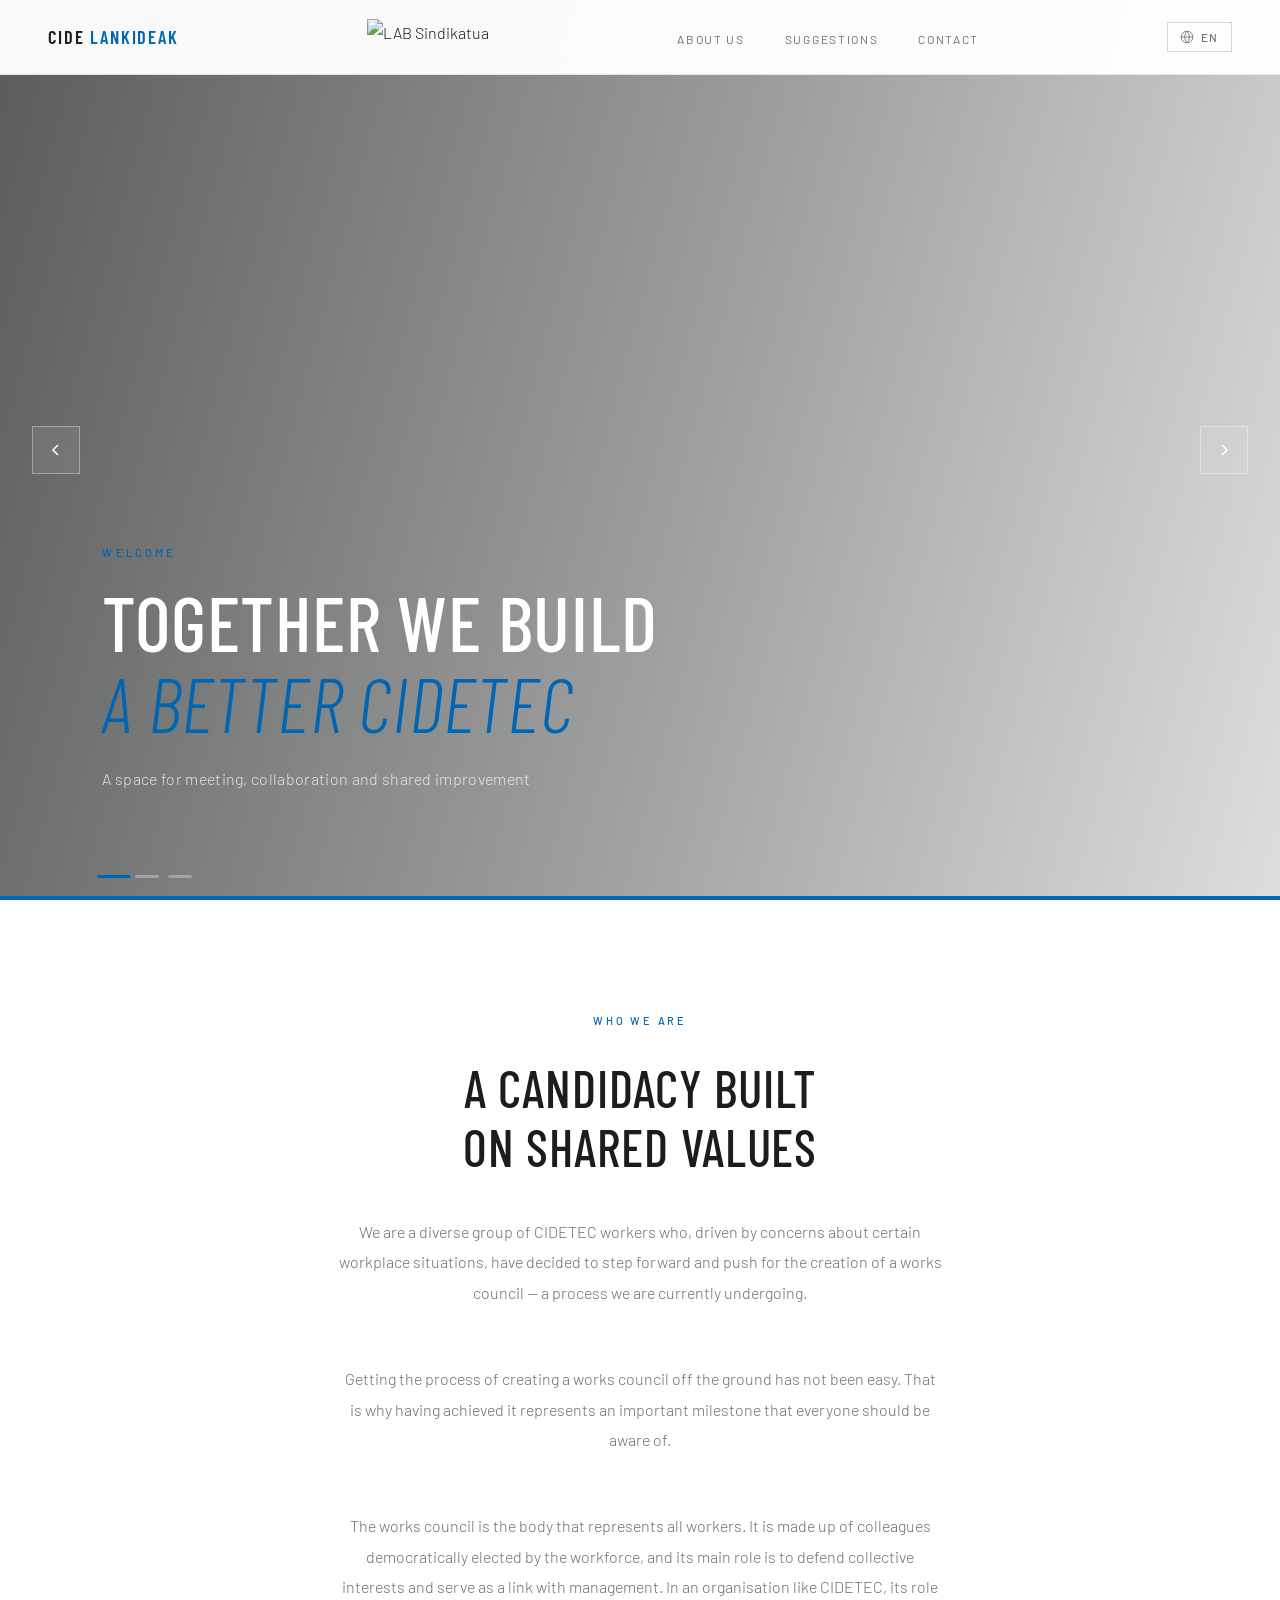
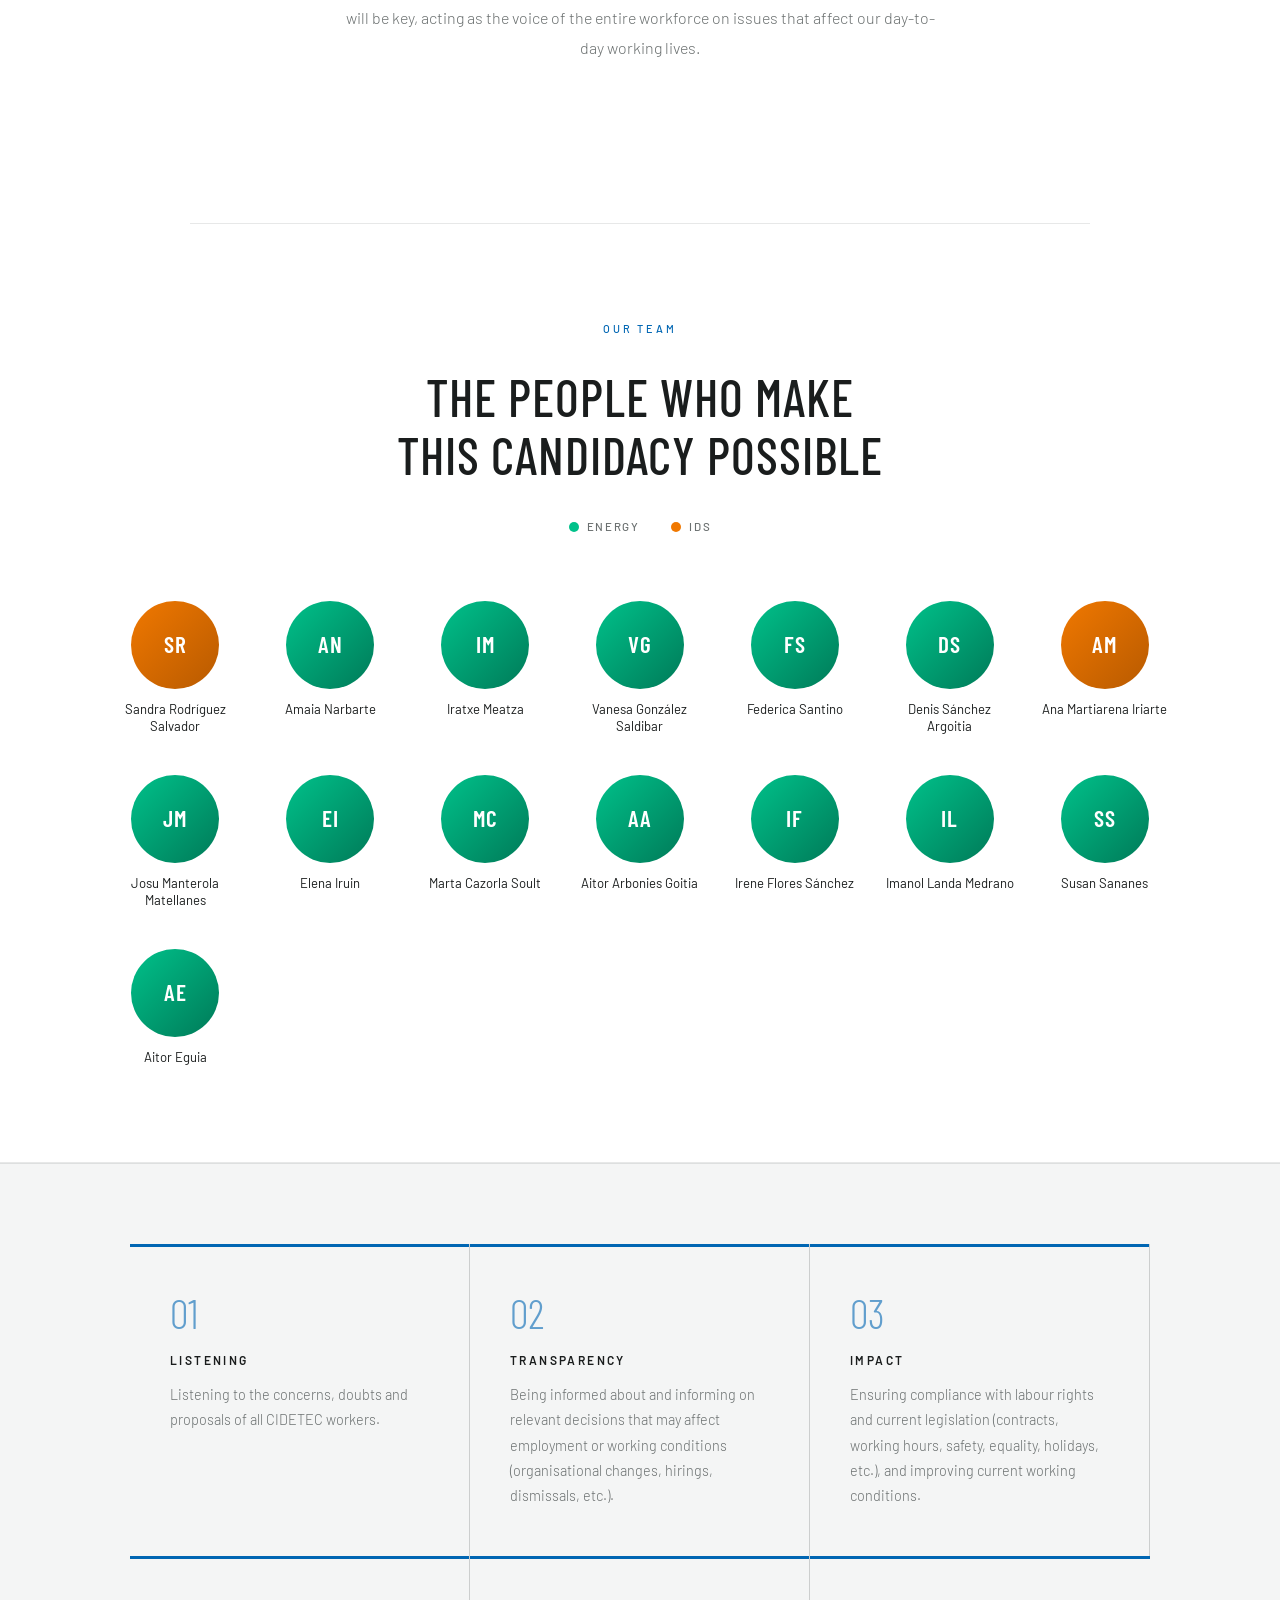
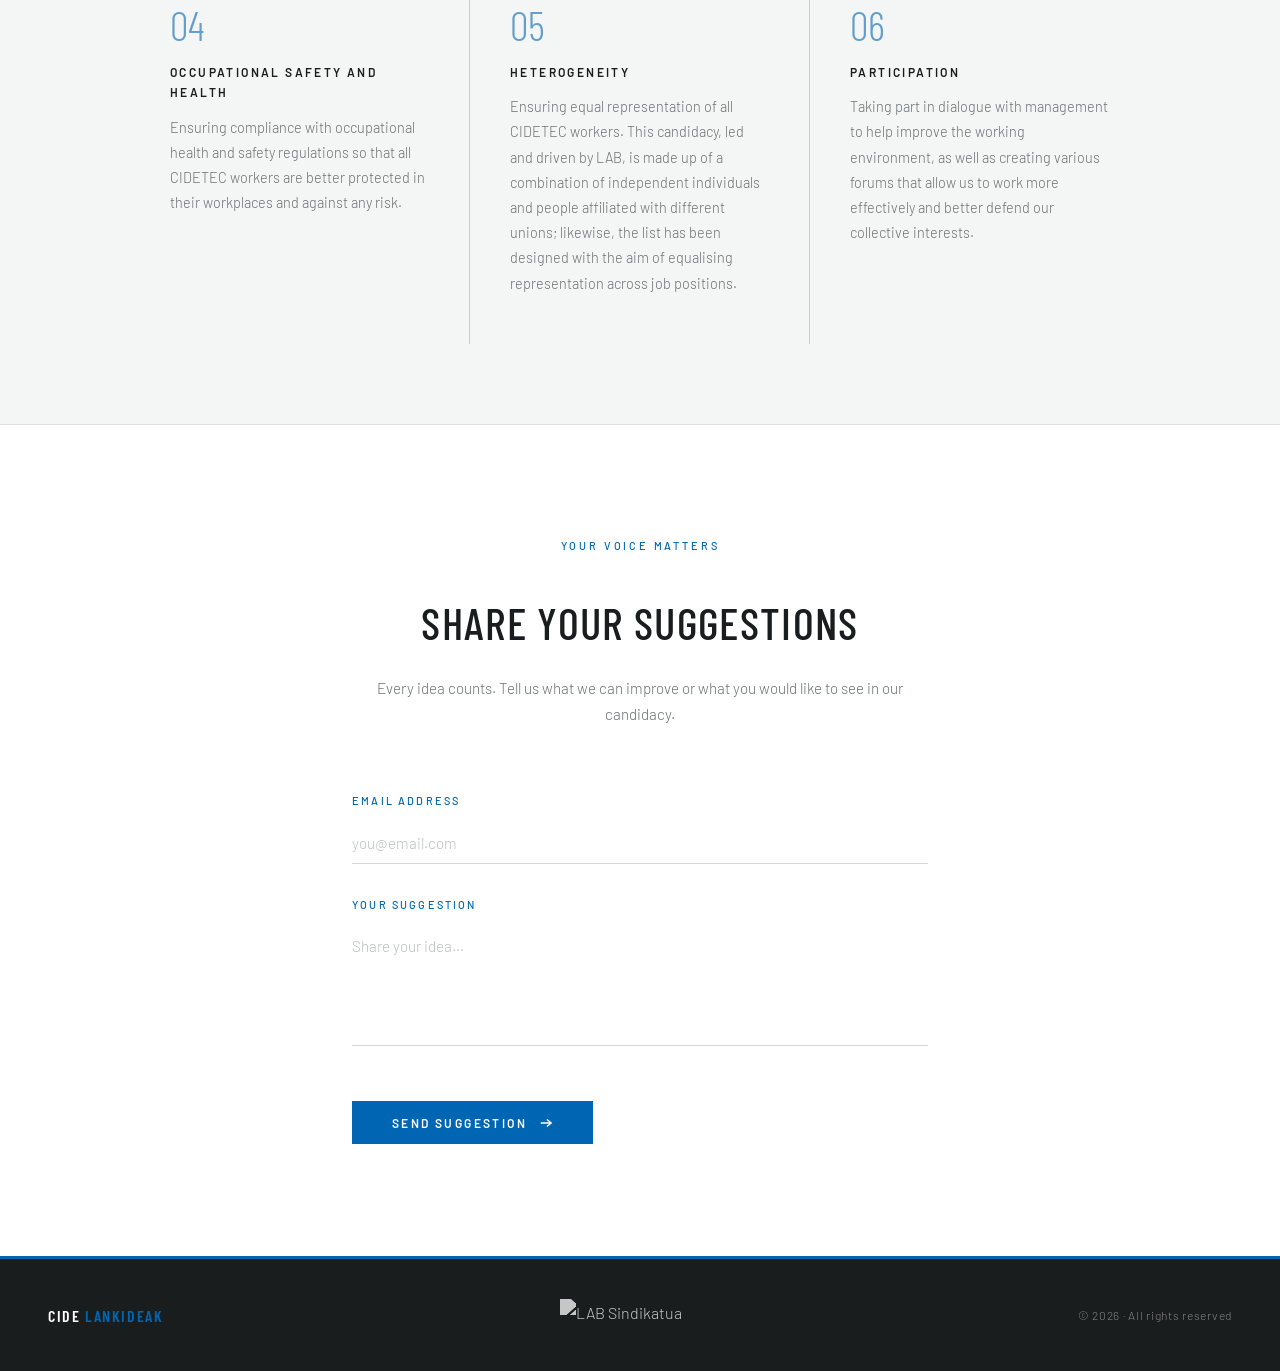
==== en.html @ f32deef4 "Added initial version of the website" ====
<!DOCTYPE html>
<html lang="en">
<head>
  <meta charset="UTF-8" />
  <meta name="viewport" content="width=device-width, initial-scale=1.0"/>
  <title>CideLankideak</title>
  <link rel="preconnect" href="https://fonts.googleapis.com">
  <link rel="preconnect" href="https://fonts.gstatic.com" crossorigin>
  <link href="https://fonts.googleapis.com/css2?family=Barlow:ital,wght@0,300;0,400;0,500;0,600;1,300&family=Barlow+Condensed:wght@300;400;500;600&display=swap" rel="stylesheet">
  <link rel="stylesheet" href="styles.css">
</head>
<body>

  <!-- NAV -->
  <nav>
    <a class="nav-logo" href="index.html">Cide <span>Lankideak</span></a>
    <img src="https://www.lab.eus/wp-content/uploads/2023/10/LogoaKabezera-02-02.jpg"
         alt="LAB Sindikatua"
         style="height:36px;width:auto;display:block;">

    <ul class="nav-center">
      <li><a href="#about">About us</a></li>
      <li><a href="#suggestions">Suggestions</a></li>
      <li><a href="#contact">Contact</a></li>
    </ul>

    <div class="lang-switcher">
      <button class="lang-btn" aria-label="Select language">
        <svg viewBox="0 0 24 24" stroke-width="1.4">
          <circle cx="12" cy="12" r="10"/>
          <path d="M2 12h20M12 2a15.3 15.3 0 0 1 4 10 15.3 15.3 0 0 1-4 10 15.3 15.3 0 0 1-4-10A15.3 15.3 0 0 1 12 2z"/>
        </svg>
        EN
      </button>
      <div class="lang-dropdown">
        <a href="index.html"><span class="flag">🇪🇸</span> ES</a>
        <a href="eu.html"><span class="flag"><svg width="16" height="11" viewBox="0 0 16 11" style="vertical-align:middle;border-radius:1px"><rect width="16" height="11" fill="#D0021B"/><line x1="0" y1="0" x2="16" y2="11" stroke="#009A44" stroke-width="3"/><line x1="16" y1="0" x2="0" y2="11" stroke="#009A44" stroke-width="3"/><rect x="0" y="4" width="16" height="3" fill="white"/><rect x="6.5" y="0" width="3" height="11" fill="white"/></svg></span> EU</a>
        <a href="en.html" class="active"><span class="flag">🇬🇧</span> EN</a>
      </div>
    </div>
  </nav>

  <!-- BANNER -->
  <section class="banner" id="home">
    <div class="slide active" style="background-image: url('https://cdn.elperiodicodelaenergia.com/2025/08/68b175785132eb3611412f93.jpg')"></div>
    <div class="slide" style="background-image: url('https://parke.eus/wp-content/uploads/2024/06/cidetec_imagen.jpg')"></div>
    <div class="slide" style="background-image: url('https://www.industriaquimica.es/media/uploads/noticias/cidetec1.jpg')"></div>

    <div class="banner-content">
      <p class="banner-eyebrow">Welcome</p>
      <h1 class="banner-title">Together we build<br><em>a better Cidetec</em></h1>
      <p class="banner-subtitle">A space for meeting, collaboration and shared improvement</p>
    </div>

    <button class="arrow arrow-left" aria-label="Previous" onclick="changeSlide(-1)">
      <svg viewBox="0 0 16 16" stroke-width="1.5"><path d="M10 3L5 8l5 5"/></svg>
    </button>
    <button class="arrow arrow-right" aria-label="Next" onclick="changeSlide(1)">
      <svg viewBox="0 0 16 16" stroke-width="1.5"><path d="M6 3l5 5-5 5"/></svg>
    </button>
    <div class="slider-dots" id="dots"></div>
  </section>

  <!-- DESCRIPTION -->
  <section class="section-description" id="about">
    <span class="section-tag">Who we are</span>
    <h2 class="description-title reveal">A candidacy built<br>on shared values</h2>
    <p class="description-text reveal" contenteditable="true" spellcheck="true" title="Click to edit this text">
      We are a diverse group of CIDETEC workers who, driven by concerns about certain workplace situations, have decided to step forward and push for the creation of a works council — a process we are currently undergoing.
    </p>
    <p class="description-text reveal" contenteditable="true" spellcheck="true" title="Click to edit this text">
      Getting the process of creating a works council off the ground has not been easy. That is why having achieved it represents an important milestone that everyone should be aware of.
    </p>
    <p class="description-text reveal" contenteditable="true" spellcheck="true" title="Click to edit this text">
      The works council is the body that represents all workers. It is made up of colleagues democratically elected by the workforce, and its main role is to defend collective interests and serve as a link with management. In an organisation like CIDETEC, its role will be key, acting as the voice of the entire workforce on issues that affect our day-to-day working lives.
    </p>
  </section>

  <!-- PARTICIPANTS -->
  <section class="section-participants reveal">
    <div class="inner">
      <div class="participants-header">
        <span class="section-tag">Our team</span>
        <h2 class="description-title">The people who make<br>this candidacy possible</h2>
        <div class="dept-legend">
          <span class="dept-badge"><span class="dept-badge-dot energia"></span>Energy</span>
          <span class="dept-badge"><span class="dept-badge-dot ids"></span>IdS</span>
        </div>
      </div>
      <div class="participants-grid">

        <div class="participant-card">
          <div class="avatar ids">
            <span class="avatar-initials">SR</span>
          </div>
          <span class="participant-name">Sandra Rodríguez Salvador</span>
          <div class="participant-tooltip">
            <p class="tooltip-name">Sandra Rodríguez Salvador</p>
            <p class="tooltip-row"><span class="tooltip-dot ids"></span><span>IdS, USFS</span></p>
            <p class="tooltip-row"><span class="tooltip-dot ids"></span><span class="tooltip-accent">Lab Technician</span></p>
            <p class="tooltip-row"><span class="tooltip-dot ids"></span><span>Seniority: 15 years</span></p>
          </div>
        </div>

        <div class="participant-card">
          <div class="avatar energia">
            <span class="avatar-initials">AN</span>
          </div>
          <span class="participant-name">Amaia Narbarte</span>
          <div class="participant-tooltip">
            <p class="tooltip-name">Amaia Narbarte</p>
            <p class="tooltip-row"><span class="tooltip-dot energia"></span><span>Energy, UME</span></p>
            <p class="tooltip-row"><span class="tooltip-dot energia"></span><span class="tooltip-accent">Junior Researcher</span></p>
            <p class="tooltip-row"><span class="tooltip-dot energia"></span><span>Seniority: 4.5 years</span></p>
          </div>
        </div>

        <div class="participant-card">
          <div class="avatar energia">
            <span class="avatar-initials">IM</span>
          </div>
          <span class="participant-name">Iratxe Meatza</span>
          <div class="participant-tooltip">
            <p class="tooltip-name">Iratxe Meatza</p>
            <p class="tooltip-row"><span class="tooltip-dot energia"></span><span>Energy, UME</span></p>
            <p class="tooltip-row"><span class="tooltip-dot energia"></span><span class="tooltip-accent">Team Leader</span></p>
            <p class="tooltip-row"><span class="tooltip-dot energia"></span><span>Seniority: 22 years</span></p>
          </div>
        </div>

        <div class="participant-card">
          <div class="avatar energia">
            <span class="avatar-initials">VG</span>
          </div>
          <span class="participant-name">Vanesa González Saldibar</span>
          <div class="participant-tooltip">
            <p class="tooltip-name">Vanesa González Saldibar</p>
            <p class="tooltip-row"><span class="tooltip-dot energia"></span><span>Energy, UME</span></p>
            <p class="tooltip-row"><span class="tooltip-dot energia"></span><span class="tooltip-accent">Lab Technician</span></p>
            <p class="tooltip-row"><span class="tooltip-dot energia"></span><span>Seniority: 1 year</span></p>
          </div>
        </div>

        <div class="participant-card">
          <div class="avatar energia">
            <span class="avatar-initials">FS</span>
          </div>
          <span class="participant-name">Federica Santino</span>
          <div class="participant-tooltip">
            <p class="tooltip-name">Federica Santino</p>
            <p class="tooltip-row"><span class="tooltip-dot energia"></span><span>Energy, UME</span></p>
            <p class="tooltip-row"><span class="tooltip-dot energia"></span><span class="tooltip-accent">Junior Researcher</span></p>
            <p class="tooltip-row"><span class="tooltip-dot energia"></span><span>Seniority: 1 year</span></p>
          </div>
        </div>

        <div class="participant-card">
          <div class="avatar energia">
            <span class="avatar-initials">DS</span>
          </div>
          <span class="participant-name">Denis Sánchez Argoitia</span>
          <div class="participant-tooltip">
            <p class="tooltip-name">Denis Sánchez Argoitia</p>
            <p class="tooltip-row"><span class="tooltip-dot energia"></span><span>Energy, USA</span></p>
            <p class="tooltip-row"><span class="tooltip-dot energia"></span><span class="tooltip-accent">Team Leader</span></p>
            <p class="tooltip-row"><span class="tooltip-dot energia"></span><span>Seniority: 5+3 years</span></p>
          </div>
        </div>
		
		<div class="participant-card">
          <div class="avatar ids">
            <span class="avatar-initials">AM</span>
          </div>
          <span class="participant-name">Ana Martiarena Iriarte</span>
          <div class="participant-tooltip">
            <p class="tooltip-name">Ana Martiarena Iriarte</p>
            <p class="tooltip-row"><span class="tooltip-dot ids"></span><span>IdS, UCTS</span></p>
            <p class="tooltip-row"><span class="tooltip-dot ids"></span><span class="tooltip-accent">Lab Technician</span></p>
            <p class="tooltip-row"><span class="tooltip-dot ids"></span><span>Seniority: 4,5 years</span></p>
          </div>
        </div>

        <div class="participant-card">
          <div class="avatar energia">
            <span class="avatar-initials">JM</span>
          </div>
          <span class="participant-name">Josu Manterola Matellanes</span>
          <div class="participant-tooltip">
            <p class="tooltip-name">Josu Manterola Matellanes</p>
            <p class="tooltip-row"><span class="tooltip-dot energia"></span><span>Energía, USA</span></p>
            <p class="tooltip-row"><span class="tooltip-dot energia"></span><span class="tooltip-accent">Junior Researcher</span></p>
            <p class="tooltip-row"><span class="tooltip-dot energia"></span><span>Seniority: 3,5 years</span></p>
          </div>
        </div>

        <div class="participant-card">
          <div class="avatar energia">
            <span class="avatar-initials">EI</span>
          </div>
          <span class="participant-name">Elena Iruin</span>
          <div class="participant-tooltip">
            <p class="tooltip-name">Elena Iruin</p>
            <p class="tooltip-row"><span class="tooltip-dot energia"></span><span>Energía, UME</span></p>
            <p class="tooltip-row"><span class="tooltip-dot energia"></span><span class="tooltip-accent">Junior Researcher</span></p>
            <p class="tooltip-row"><span class="tooltip-dot energia"></span><span>Seniority: 5+1 years</span></p>
          </div>
        </div>

        <div class="participant-card">
          <div class="avatar energia">
            <span class="avatar-initials">MC</span>
          </div>
          <span class="participant-name">Marta Cazorla Soult</span>
          <div class="participant-tooltip">
            <p class="tooltip-name">Marta Cazorla Soult</p>
            <p class="tooltip-row"><span class="tooltip-dot energia"></span><span>Energy, UME</span></p>
            <p class="tooltip-row"><span class="tooltip-dot energia"></span><span class="tooltip-accent">Junior Researcher</span></p>
            <p class="tooltip-row"><span class="tooltip-dot energia"></span><span>Seniority: 1.5 years</span></p>
          </div>
        </div>

        <div class="participant-card">
          <div class="avatar energia">
            <span class="avatar-initials">AA</span>
          </div>
          <span class="participant-name">Aitor Arbonies Goitia</span>
          <div class="participant-tooltip">
            <p class="tooltip-name">Aitor Arbonies Goitia</p>
            <p class="tooltip-row"><span class="tooltip-dot energia"></span><span>Energy, UME</span></p>
            <p class="tooltip-row"><span class="tooltip-dot energia"></span><span class="tooltip-accent">Junior Researcher</span></p>
            <p class="tooltip-row"><span class="tooltip-dot energia"></span><span>Seniority: 1.5 years</span></p>
          </div>
        </div>

        <div class="participant-card">
          <div class="avatar energia">
            <span class="avatar-initials">IF</span>
          </div>
          <span class="participant-name">Irene Flores Sánchez</span>
          <div class="participant-tooltip">
            <p class="tooltip-name">Irene Flores Sánchez</p>
            <p class="tooltip-row"><span class="tooltip-dot energia"></span><span>Energy, UME</span></p>
            <p class="tooltip-row"><span class="tooltip-dot energia"></span><span class="tooltip-accent">Lab Technician</span></p>
            <p class="tooltip-row"><span class="tooltip-dot energia"></span><span>Seniority: 6 years</span></p>
          </div>
        </div>

        <div class="participant-card">
          <div class="avatar energia">
            <span class="avatar-initials">IL</span>
          </div>
          <span class="participant-name">Imanol Landa Medrano</span>
          <div class="participant-tooltip">
            <p class="tooltip-name">Imanol Landa Medrano</p>
            <p class="tooltip-row"><span class="tooltip-dot energia"></span><span>Energy, UME</span></p>
            <p class="tooltip-row"><span class="tooltip-dot energia"></span><span class="tooltip-accent">Senior Researcher</span></p>
            <p class="tooltip-row"><span class="tooltip-dot energia"></span><span>Seniority: 7 years</span></p>
          </div>
        </div>

        <div class="participant-card">
          <div class="avatar energia">
            <span class="avatar-initials">SS</span>
          </div>
          <span class="participant-name">Susan Sananes</span>
          <div class="participant-tooltip">
            <p class="tooltip-name">Susan Sananes</p>
            <p class="tooltip-row"><span class="tooltip-dot energia"></span><span>Energy, UME</span></p>
            <p class="tooltip-row"><span class="tooltip-dot energia"></span><span class="tooltip-accent">Junior Researcher</span></p>
            <p class="tooltip-row"><span class="tooltip-dot energia"></span><span>Seniority: 7.5 years</span></p>
          </div>
        </div>

        <div class="participant-card">
          <div class="avatar energia">
            <span class="avatar-initials">AE</span>
          </div>
          <span class="participant-name">Aitor Eguia</span>
          <div class="participant-tooltip">
            <p class="tooltip-name">Aitor Eguia</p>
            <p class="tooltip-row"><span class="tooltip-dot energia"></span><span>Energy, UME</span></p>
            <p class="tooltip-row"><span class="tooltip-dot energia"></span><span class="tooltip-accent">Team Leader</span></p>
            <p class="tooltip-row"><span class="tooltip-dot energia"></span><span>Seniority: 9 years</span></p>
          </div>
        </div>

      </div>
    </div>
  </section>

  <!-- PILLARS -->
  <section class="section-pillars">
    <div class="pillars-grid">
      <div class="pillar reveal">
        <div class="pillar-number">01</div>
        <p class="pillar-title">Listening</p>
        <p class="pillar-text">Listening to the concerns, doubts and proposals of all CIDETEC workers.</p>
      </div>
      <div class="pillar reveal" style="transition-delay:0.15s">
        <div class="pillar-number">02</div>
        <p class="pillar-title">Transparency</p>
        <p class="pillar-text">Being informed about and informing on relevant decisions that may affect employment or working conditions (organisational changes, hirings, dismissals, etc.).</p>
      </div>
      <div class="pillar reveal" style="transition-delay:0.3s">
        <div class="pillar-number">03</div>
        <p class="pillar-title">Impact</p>
        <p class="pillar-text">Ensuring compliance with labour rights and current legislation (contracts, working hours, safety, equality, holidays, etc.), and improving current working conditions.</p>
      </div>
      <div class="pillar reveal" style="transition-delay:0.3s">
        <div class="pillar-number">04</div>
        <p class="pillar-title">Occupational Safety and Health</p>
        <p class="pillar-text">Ensuring compliance with occupational health and safety regulations so that all CIDETEC workers are better protected in their workplaces and against any risk.</p>
      </div>
      <div class="pillar reveal" style="transition-delay:0.3s">
        <div class="pillar-number">05</div>
        <p class="pillar-title">Heterogeneity</p>
        <p class="pillar-text">Ensuring equal representation of all CIDETEC workers. This candidacy, led and driven by LAB, is made up of a combination of independent individuals and people affiliated with different unions; likewise, the list has been designed with the aim of equalising representation across job positions.</p>
      </div>
      <div class="pillar reveal" style="transition-delay:0.3s">
        <div class="pillar-number">06</div>
        <p class="pillar-title">Participation</p>
        <p class="pillar-text">Taking part in dialogue with management to help improve the working environment, as well as creating various forums that allow us to work more effectively and better defend our collective interests.</p>
      </div>
    </div>
  </section>

  <!-- FORM -->
  <section class="section-form" id="suggestions">
    <div class="form-header reveal">
      <span class="section-tag">Your voice matters</span>
      <h2 class="form-title">Share your suggestions</h2>
      <p class="form-subtitle">Every idea counts. Tell us what we can improve or what you would like to see in our candidacy.</p>
    </div>

    <form id="suggestionForm" action="https://formspree.io/f/mjgpzrry" method="POST" class="reveal">
      <div class="form-group">
        <label class="form-label" for="email">Email address</label>
        <input class="form-input" type="email" id="email" name="email" placeholder="you@email.com" required/>
      </div>
      <div class="form-group">
        <label class="form-label" for="message">Your suggestion</label>
        <textarea class="form-textarea" id="message" name="message" placeholder="Share your idea..." required></textarea>
      </div>
      <input type="text" name="_gotcha" style="display:none"/>
      <button type="submit" class="btn-submit">
        Send suggestion
        <svg viewBox="0 0 16 16" stroke-width="1.5"><path d="M2 8h12M9 4l5 4-5 4"/></svg>
      </button>
    </form>

    <div class="form-success" id="formSuccess">
      <div class="form-success-icon">✦</div>
      <h3>Thank you for your suggestion</h3>
      <p>We have received it successfully. Your input helps us grow and improve together.</p>
    </div>
  </section>

  <!-- FOOTER -->
  <footer id="contact">
    <span class="footer-logo">Cide <span>Lankideak</span></span>
    <img src="https://www.lab.eus/wp-content/uploads/2025/01/labTxuri-01.png"
         alt="LAB Sindikatua"
         style="height:32px;width:auto;display:block;filter:brightness(0) invert(1);opacity:0.75;">
    <span class="footer-copy">© 2026 · All rights reserved</span>
  </footer>

  <script src="main.js"></script>
</body>
</html>
---- styles.css ----
/* ═══════════════════════════════════════════════════
   ASOCIACIÓN — Shared Styles  (cidetec.es aesthetic)
   ═══════════════════════════════════════════════════ */

*, *::before, *::after { box-sizing: border-box; margin: 0; padding: 0; }

:root {
  --bg:        #FFFFFF;
  --bg2:       #F4F5F5;
  --text:      #1A1D1D;
  --muted:     #6B7070;
  --blue:      #0066B3;
  --blue-dark: #00509A;
  --blue-dim:  rgba(0,102,179,0.1);
  --line:      rgba(26,29,29,0.1);
  --line-dark: rgba(26,29,29,0.18);
}

html { scroll-behavior: smooth; }

body {
  background: var(--bg);
  color: var(--text);
  font-family: 'Barlow', sans-serif;
  font-weight: 300;
  font-size: 16px;
  line-height: 1.7;
  overflow-x: hidden;
}

/* ── NAV ──────────────────────────────────────────── */
nav {
  position: fixed;
  top: 0; left: 0; right: 0;
  z-index: 100;
  display: flex;
  align-items: center;
  justify-content: space-between;
  padding: 1.2rem 3rem;
  background: rgba(255,255,255,0.96);
  backdrop-filter: blur(12px);
  border-bottom: 1px solid var(--line);
  transition: padding 0.3s ease, box-shadow 0.3s ease;
}

nav.scrolled {
  padding: 0.8rem 3rem;
  box-shadow: 0 2px 16px rgba(0,0,0,0.07);
}

.nav-logo {
  font-family: 'Barlow Condensed', sans-serif;
  font-size: 1.15rem;
  font-weight: 600;
  letter-spacing: 0.1em;
  text-transform: uppercase;
  color: var(--text);
  text-decoration: none;
}
.nav-logo span { color: var(--blue); }

.nav-center {
  display: flex;
  gap: 2.5rem;
  list-style: none;
}
.nav-center a {
  font-size: 0.75rem;
  letter-spacing: 0.14em;
  text-transform: uppercase;
  font-weight: 400;
  color: var(--muted);
  text-decoration: none;
  transition: color 0.2s;
}
.nav-center a:hover { color: var(--blue); }

/* Language switcher */
.lang-switcher {
  position: relative;
  display: flex;
  align-items: center;
}
.lang-btn {
  display: flex;
  align-items: center;
  gap: 0.4rem;
  background: transparent;
  border: 1px solid var(--line-dark);
  color: var(--muted);
  font-family: 'Barlow', sans-serif;
  font-size: 0.72rem;
  font-weight: 500;
  letter-spacing: 0.14em;
  text-transform: uppercase;
  cursor: pointer;
  padding: 0.45rem 0.75rem;
  transition: border-color 0.2s, color 0.2s;
}
.lang-btn:hover,
.lang-switcher.open .lang-btn { border-color: var(--blue); color: var(--blue); }
.lang-btn svg { width: 14px; height: 14px; stroke: currentColor; fill: none; flex-shrink: 0; }

.lang-dropdown {
  display: none;
  position: absolute;
  top: calc(100% + 0.5rem);
  right: 0;
  background: #fff;
  border: 1px solid var(--line-dark);
  min-width: 100px;
  box-shadow: 0 8px 24px rgba(0,0,0,0.1);
  z-index: 200;
}
.lang-switcher.open .lang-dropdown { display: block; }
.lang-dropdown a {
  display: flex;
  align-items: center;
  gap: 0.5rem;
  padding: 0.6rem 1rem;
  font-size: 0.72rem;
  letter-spacing: 0.14em;
  text-transform: uppercase;
  color: var(--muted);
  text-decoration: none;
  transition: background 0.15s, color 0.15s;
}
.lang-dropdown a:hover { background: var(--blue-dim); color: var(--blue); }
.lang-dropdown a.active { color: var(--blue); font-weight: 500; }
.lang-dropdown a .flag { font-size: 1rem; }

/* ── BANNER / SLIDER ──────────────────────────────── */
.banner {
  position: relative;
  width: 100%;
  height: 100vh;
  overflow: hidden;
}
.slide {
  position: absolute;
  inset: 0;
  opacity: 0;
  transition: opacity 1.2s ease;
  background-size: cover;
  background-position: center;
}
.slide.active { opacity: 1; }

.banner::after {
  content: '';
  position: absolute;
  inset: 0;
  background: linear-gradient(105deg, rgba(26,29,29,0.72) 0%, rgba(26,29,29,0.42) 55%, rgba(26,29,29,0.15) 100%);
  z-index: 1;
}
.banner::before {
  content: '';
  position: absolute;
  bottom: 0; left: 0; right: 0;
  height: 4px;
  background: var(--blue);
  z-index: 3;
}

.banner-content {
  position: absolute;
  bottom: 12%;
  left: 8%;
  z-index: 2;
  text-align: left;
  width: 90%;
  max-width: 700px;
  animation: fadeUp 1.4s ease forwards;
  animation-delay: 0.3s;
  opacity: 0;
}
@keyframes fadeUp {
  from { opacity: 0; transform: translateY(24px); }
  to   { opacity: 1; transform: translateY(0); }
}

.banner-eyebrow {
  font-size: 0.7rem;
  letter-spacing: 0.28em;
  text-transform: uppercase;
  color: var(--blue);
  margin-bottom: 1.2rem;
  display: block;
  font-weight: 500;
}
.banner-title {
  font-family: 'Barlow Condensed', sans-serif;
  font-size: clamp(2.8rem, 6vw, 5.5rem);
  font-weight: 500;
  line-height: 1.05;
  color: #fff;
  letter-spacing: 0.01em;
  margin-bottom: 1.4rem;
  text-transform: uppercase;
}
.banner-title em { font-style: italic; font-weight: 300; color: var(--blue); }
.banner-subtitle { font-size: 1rem; color: rgba(255,255,255,0.78); letter-spacing: 0.02em; max-width: 480px; }

.slider-dots {
  position: absolute;
  bottom: 2.5%;
  left: 8%;
  z-index: 3;
  display: flex;
  gap: 0.55rem;
}
.dot {
  width: 24px; height: 3px;
  background: rgba(255,255,255,0.3);
  cursor: pointer;
  transition: background 0.3s, transform 0.3s;
  border: none;
  border-radius: 2px;
}
.dot.active { background: var(--blue); transform: scaleX(1.4); }

.arrow {
  position: absolute;
  top: 50%;
  transform: translateY(-50%);
  z-index: 3;
  width: 48px; height: 48px;
  border: 1px solid rgba(255,255,255,0.35);
  background: rgba(255,255,255,0.08);
  cursor: pointer;
  display: flex;
  align-items: center;
  justify-content: center;
  transition: background 0.2s, border-color 0.2s;
}
.arrow:hover { background: var(--blue); border-color: var(--blue); }
.arrow-left  { left: 2rem; }
.arrow-right { right: 2rem; }
.arrow svg { stroke: #fff; fill: none; width: 16px; height: 16px; }

/* ── DESCRIPTION ──────────────────────────────────── */
.section-description {
  max-width: 900px;
  margin: 0 auto;
  padding: 7rem 2rem;
  text-align: center;
  border-bottom: 1px solid var(--line);
}
.section-tag {
  font-size: 0.68rem;
  letter-spacing: 0.26em;
  text-transform: uppercase;
  color: var(--blue);
  margin-bottom: 1.8rem;
  display: block;
  font-weight: 500;
}
.description-title {
  font-family: 'Barlow Condensed', sans-serif;
  font-size: clamp(1.9rem, 4vw, 3.2rem);
  font-weight: 500;
  line-height: 1.15;
  color: var(--text);
  text-transform: uppercase;
  letter-spacing: 0.02em;
  margin-bottom: 2rem;
}
.description-text {
  font-size: 1rem;
  color: var(--muted);
  line-height: 1.9;
  max-width: 620px;
  margin: 0 auto 2.5rem;
  outline: none;
  border-radius: 2px;
  padding: 0.5rem;
  transition: background 0.2s, box-shadow 0.2s;
  cursor: text;
}
.description-text:focus { background: var(--blue-dim); box-shadow: 0 0 0 1px var(--blue); }
.edit-hint {
  font-size: 0.7rem;
  letter-spacing: 0.1em;
  color: var(--blue);
  display: inline-flex;
  align-items: center;
  gap: 0.4rem;
  opacity: 0.7;
}
.edit-hint svg { width: 12px; height: 12px; stroke: var(--blue); fill: none; }

/* ── PILLARS ──────────────────────────────────────── */
.section-pillars {
  background: var(--bg2);
  padding: 5rem 2rem;
  border-top: 1px solid var(--line);
  border-bottom: 1px solid var(--line);
}
.pillars-grid {
  max-width: 1020px;
  margin: 0 auto;
  display: grid;
  grid-template-columns: repeat(3, 1fr);
}
.pillar {
  padding: 3rem 2.5rem;
  border-right: 1px solid var(--line-dark);
  position: relative;
  background: var(--bg2);
  transition: background 0.3s;
}
.pillar:hover { background: #fff; }
.pillar::before {
  content: '';
  position: absolute;
  top: 0; left: 0;
  height: 3px; width: 0;
  background: var(--blue);
  transition: width 0.5s ease;
}
.pillar.visible::before { width: 100%; }
.pillar:last-child { border-right: none; }
.pillar-number {
  font-family: 'Barlow Condensed', sans-serif;
  font-size: 2.6rem;
  font-weight: 300;
  color: var(--blue);
  opacity: 0.6;
  line-height: 1;
  margin-bottom: 1rem;
}
.pillar-title {
  font-size: 0.75rem;
  letter-spacing: 0.2em;
  text-transform: uppercase;
  color: var(--text);
  font-weight: 600;
  margin-bottom: 0.75rem;
}
.pillar-text { font-size: 0.9rem; color: var(--muted); line-height: 1.75; }

/* ── FORM ─────────────────────────────────────────── */
.section-form {
  padding: 7rem 2rem;
  max-width: 640px;
  margin: 0 auto;
}
.form-header { text-align: center; margin-bottom: 4rem; }
.form-title {
  font-family: 'Barlow Condensed', sans-serif;
  font-size: clamp(1.8rem, 3.5vw, 2.8rem);
  font-weight: 500;
  text-transform: uppercase;
  letter-spacing: 0.03em;
  color: var(--text);
  margin-bottom: 1rem;
}
.form-subtitle { font-size: 0.95rem; color: var(--muted); }
.form-group { margin-bottom: 2rem; }
.form-label {
  display: block;
  font-size: 0.68rem;
  letter-spacing: 0.2em;
  text-transform: uppercase;
  font-weight: 500;
  color: var(--blue);
  margin-bottom: 0.75rem;
}
.form-input,
.form-textarea {
  width: 100%;
  background: transparent;
  border: none;
  border-bottom: 1px solid var(--line-dark);
  padding: 0.7rem 0;
  font-family: 'Barlow', sans-serif;
  font-size: 0.95rem;
  font-weight: 300;
  color: var(--text);
  outline: none;
  transition: border-color 0.2s;
}
.form-input::placeholder,
.form-textarea::placeholder { color: rgba(107,112,112,0.45); }
.form-input:focus,
.form-textarea:focus { border-bottom-color: var(--blue); }
.form-textarea { resize: none; height: 120px; }

.btn-submit {
  display: inline-flex;
  align-items: center;
  gap: 0.75rem;
  margin-top: 1rem;
  padding: 0.9rem 2.5rem;
  background: var(--blue);
  color: #fff;
  font-family: 'Barlow', sans-serif;
  font-size: 0.75rem;
  font-weight: 600;
  letter-spacing: 0.2em;
  text-transform: uppercase;
  border: none;
  cursor: pointer;
  transition: background 0.25s, transform 0.2s;
}
.btn-submit:hover { background: var(--blue-dark); transform: translateY(-1px); }
.btn-submit svg { stroke: #fff; fill: none; width: 14px; }

.form-success {
  display: none;
  text-align: center;
  padding: 3rem 2rem;
  border: 1px solid var(--line-dark);
  background: var(--bg2);
}
.form-success.visible { display: block; }
.form-success-icon { font-size: 2rem; color: var(--blue); margin-bottom: 1rem; }
.form-success h3 {
  font-family: 'Barlow Condensed', sans-serif;
  font-size: 1.6rem;
  font-weight: 500;
  text-transform: uppercase;
  letter-spacing: 0.06em;
  color: var(--text);
  margin-bottom: 0.75rem;
}
.form-success p { font-size: 0.9rem; color: var(--muted); }

/* ── FOOTER ───────────────────────────────────────── */
footer {
  background: var(--text);
  border-top: 3px solid var(--blue);
  padding: 2.5rem 3rem;
  display: flex;
  align-items: center;
  justify-content: space-between;
}
.footer-logo {
  font-family: 'Barlow Condensed', sans-serif;
  font-size: 1rem;
  font-weight: 600;
  letter-spacing: 0.1em;
  text-transform: uppercase;
  color: #fff;
}
.footer-logo span { color: var(--blue); }
.footer-copy { font-size: 0.75rem; color: rgba(255,255,255,0.45); letter-spacing: 0.06em; }

/* ── PARTICIPANTS ─────────────────────────────────── */
:root {
  --energia:      #00C18A;
  --energia-dark: #009A6E;
  --ids:          #F07800;
  --ids-dark:     #C05F00;
}

.section-participants {
  padding: 6rem 2rem;
  border-bottom: 1px solid var(--line);
}
.section-participants .inner {
  max-width: 1060px;
  margin: 0 auto;
}
.participants-header {
  text-align: center;
  margin-bottom: 4rem;
}
.dept-legend {
  display: flex;
  justify-content: center;
  gap: 2rem;
  margin-top: 1.5rem;
  flex-wrap: wrap;
}
.dept-badge {
  display: inline-flex;
  align-items: center;
  gap: 0.5rem;
  font-size: 0.72rem;
  letter-spacing: 0.14em;
  text-transform: uppercase;
  font-weight: 500;
  color: var(--muted);
}
.dept-badge-dot {
  width: 10px; height: 10px;
  border-radius: 50%;
  flex-shrink: 0;
}
.dept-badge-dot.energia { background: var(--energia); }
.dept-badge-dot.ids     { background: var(--ids); }

.participants-grid {
  display: grid;
  grid-template-columns: repeat(auto-fill, minmax(130px, 1fr));
  gap: 2.5rem 1.5rem;
}

.participant-card {
  position: relative;
  display: flex;
  flex-direction: column;
  align-items: center;
  gap: 0.75rem;
  cursor: default;
}

.avatar {
  position: relative;
  width: 88px; height: 88px;
  border-radius: 50%;
  display: flex;
  align-items: center;
  justify-content: center;
  flex-shrink: 0;
  transition: transform 0.25s ease, box-shadow 0.25s ease;
}
.participant-card:hover .avatar {
  transform: scale(1.08);
  box-shadow: 0 8px 28px rgba(0,0,0,0.16);
}
.avatar-initials {
  font-family: 'Barlow Condensed', sans-serif;
  font-size: 1.45rem;
  font-weight: 600;
  color: #fff;
  letter-spacing: 0.04em;
  user-select: none;
  position: relative;
  z-index: 1;
}
.avatar::after {
  content: '';
  position: absolute;
  inset: -3px;
  border-radius: 50%;
  border: 2px solid transparent;
  transition: border-color 0.25s;
}
.participant-card:hover .avatar.energia::after { border-color: var(--energia); }
.participant-card:hover .avatar.ids::after     { border-color: var(--ids); }

.avatar.energia { background: linear-gradient(135deg, #00C18A 0%, #007A58 100%); }
.avatar.ids     { background: linear-gradient(135deg, #F07800 0%, #B85A00 100%); }

.participant-name {
  font-size: 0.82rem;
  font-weight: 400;
  color: var(--text);
  text-align: center;
  line-height: 1.3;
}

/* Tooltip */
.participant-tooltip {
  position: absolute;
  bottom: calc(100% + 0.75rem);
  left: 50%;
  transform: translateX(-50%) translateY(6px);
  background: var(--text);
  color: #fff;
  border-radius: 3px;
  padding: 0.85rem 1.1rem;
  width: 200px;
  opacity: 0;
  pointer-events: none;
  transition: opacity 0.2s ease, transform 0.2s ease;
  z-index: 50;
  text-align: left;
}
.participant-card:hover .participant-tooltip {
  opacity: 1;
  transform: translateX(-50%) translateY(0);
}
.participant-tooltip::after {
  content: '';
  position: absolute;
  top: 100%; left: 50%;
  transform: translateX(-50%);
  border: 6px solid transparent;
  border-top-color: var(--text);
}
.tooltip-name {
  font-family: 'Barlow Condensed', sans-serif;
  font-size: 1.05rem;
  font-weight: 600;
  text-transform: uppercase;
  letter-spacing: 0.04em;
  margin-bottom: 0.5rem;
  line-height: 1.2;
}
.tooltip-row {
  font-size: 0.76rem;
  color: rgba(255,255,255,0.65);
  display: flex;
  align-items: flex-start;
  gap: 0.4rem;
  line-height: 1.5;
}
.tooltip-dot {
  width: 6px; height: 6px;
  border-radius: 50%;
  flex-shrink: 0;
  margin-top: 4px;
}
.tooltip-dot.energia { background: var(--energia); }
.tooltip-dot.ids     { background: var(--ids); }
.tooltip-accent { color: #fff; font-weight: 500; }

/* ── SCROLL REVEAL ────────────────────────────────── */
.reveal {
  opacity: 0;
  transform: translateY(20px);
  transition: opacity 0.8s ease, transform 0.8s ease;
}
.reveal.visible { opacity: 1; transform: translateY(0); }

/* ── RESPONSIVE ───────────────────────────────────── */
@media (max-width: 768px) {
  nav { padding: 1rem 1.5rem; }
  .nav-center { display: none; }
  .banner-content { left: 5%; }
  .slider-dots { left: 5%; }
  .pillars-grid { grid-template-columns: 1fr; }
  .pillar { border-right: none; border-bottom: 1px solid var(--line); }
  .pillar:last-child { border-bottom: none; }
  footer { flex-direction: column; gap: 0.75rem; text-align: center; }
  .arrow { display: none; }
}
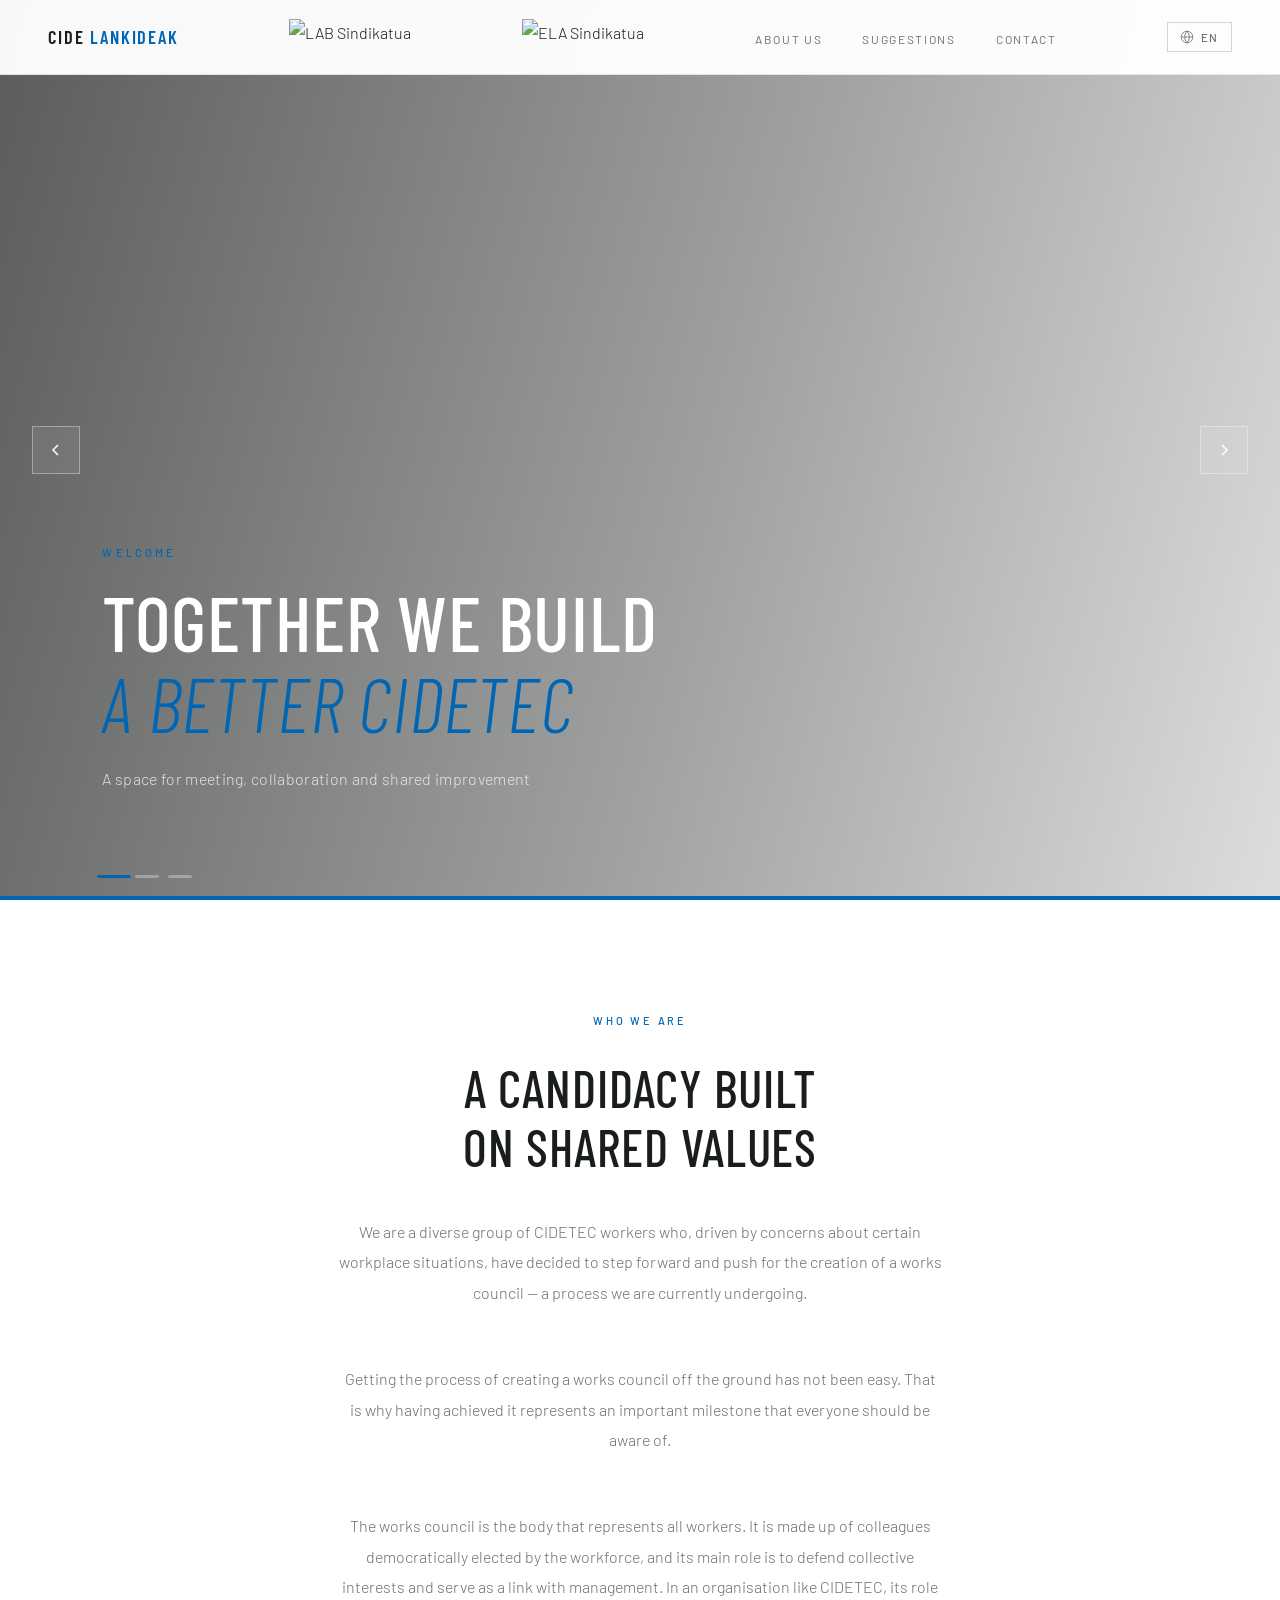
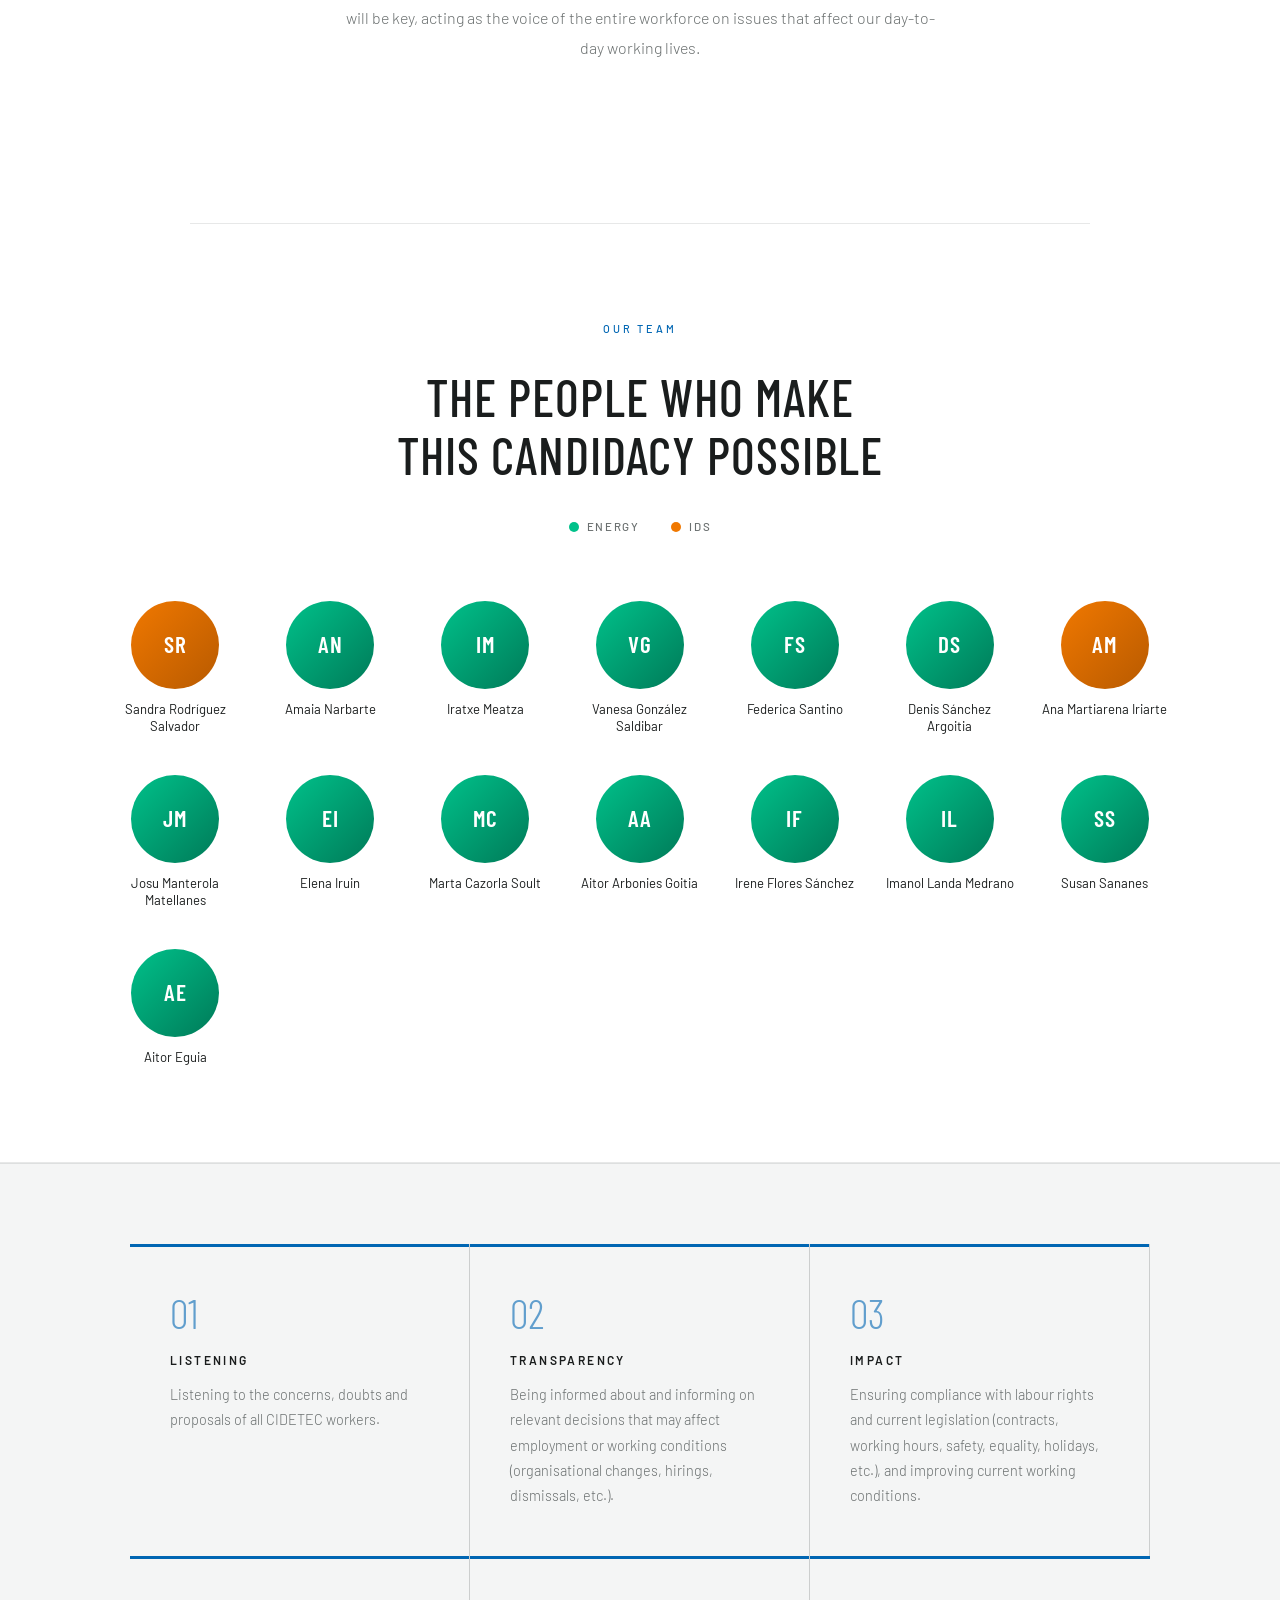
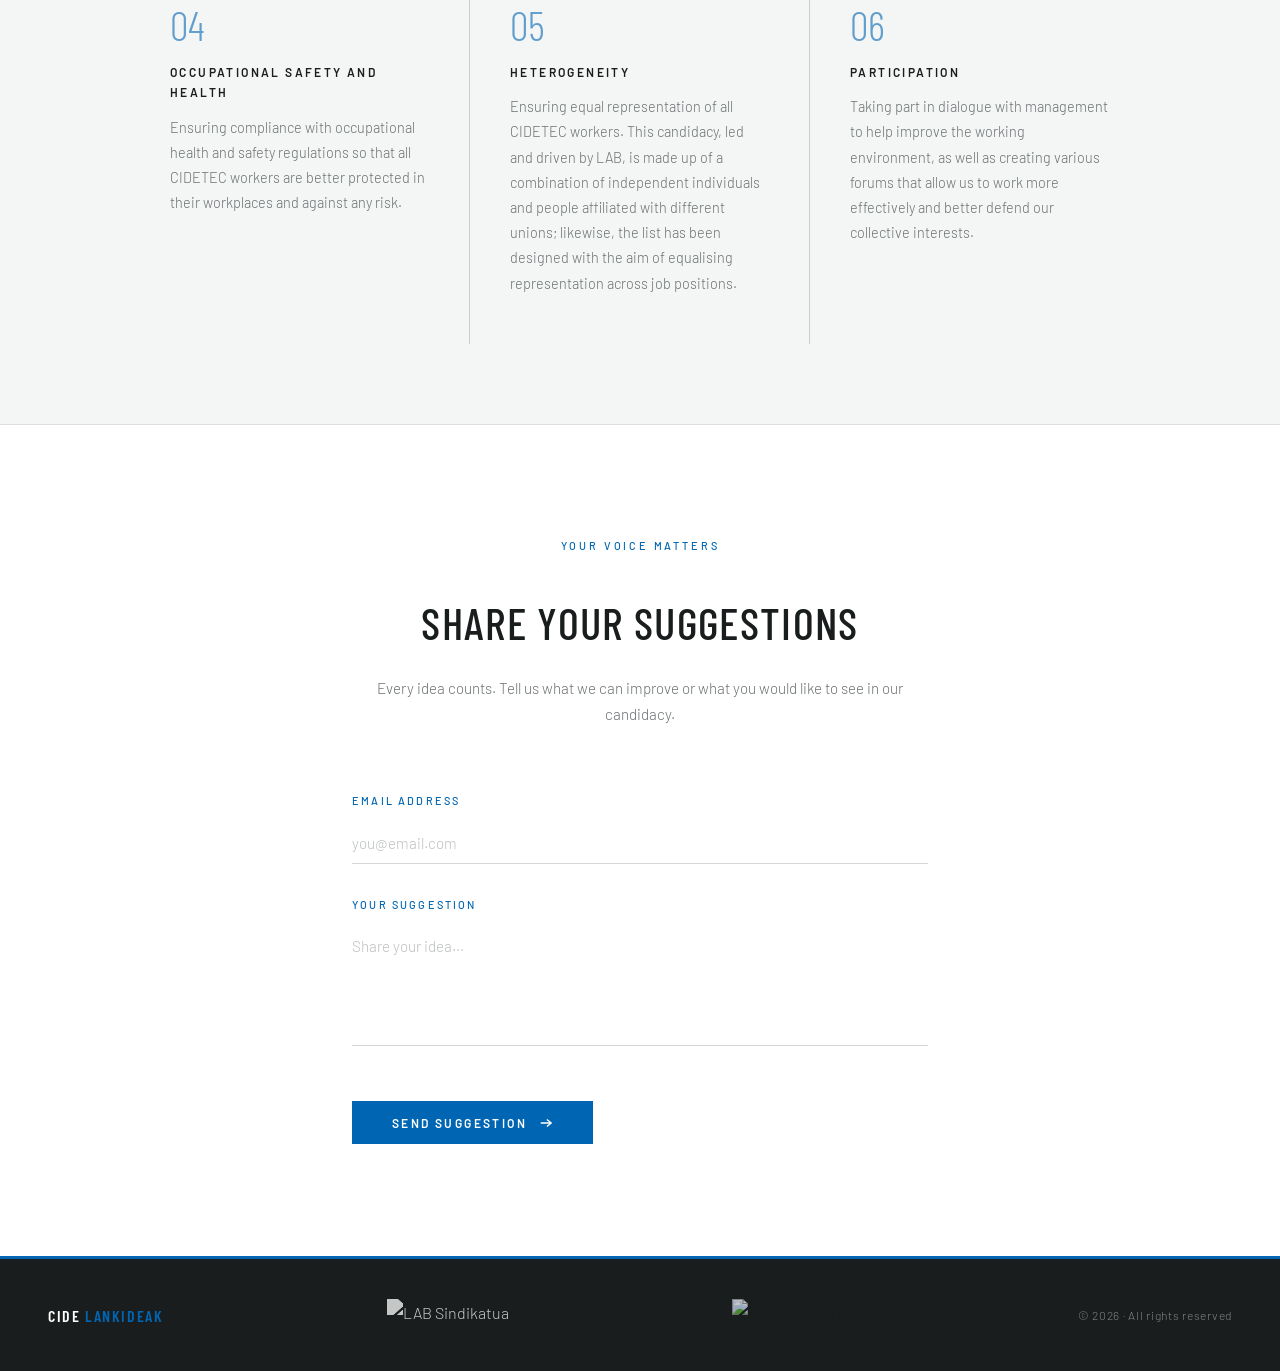
==== commit 30dd304c: "Modified with ELA logo" ====
--- a/en.html
+++ b/en.html
@@ -16,6 +16,9 @@
     <a class="nav-logo" href="index.html">Cide <span>Lankideak</span></a>
     <img src="https://www.lab.eus/wp-content/uploads/2023/10/LogoaKabezera-02-02.jpg"
          alt="LAB Sindikatua"
+         style="height:36px;width:auto;display:block;">
+    <img src="https://www.ela.eus/@@site-logo/logoa.png"
+         alt="ELA Sindikatua"
          style="height:36px;width:auto;display:block;">
 
     <ul class="nav-center">
@@ -361,6 +364,9 @@
     <img src="https://www.lab.eus/wp-content/uploads/2025/01/labTxuri-01.png"
          alt="LAB Sindikatua"
          style="height:32px;width:auto;display:block;filter:brightness(0) invert(1);opacity:0.75;">
+    <img src="https://www.ela.eus/eu/irudiak/logo_footer.gif/@@images/image"
+         alt="ELA Sindikatua"
+         style="height:32px;width:auto;display:block;opacity:0.75;">
     <span class="footer-copy">© 2026 · All rights reserved</span>
   </footer>
 
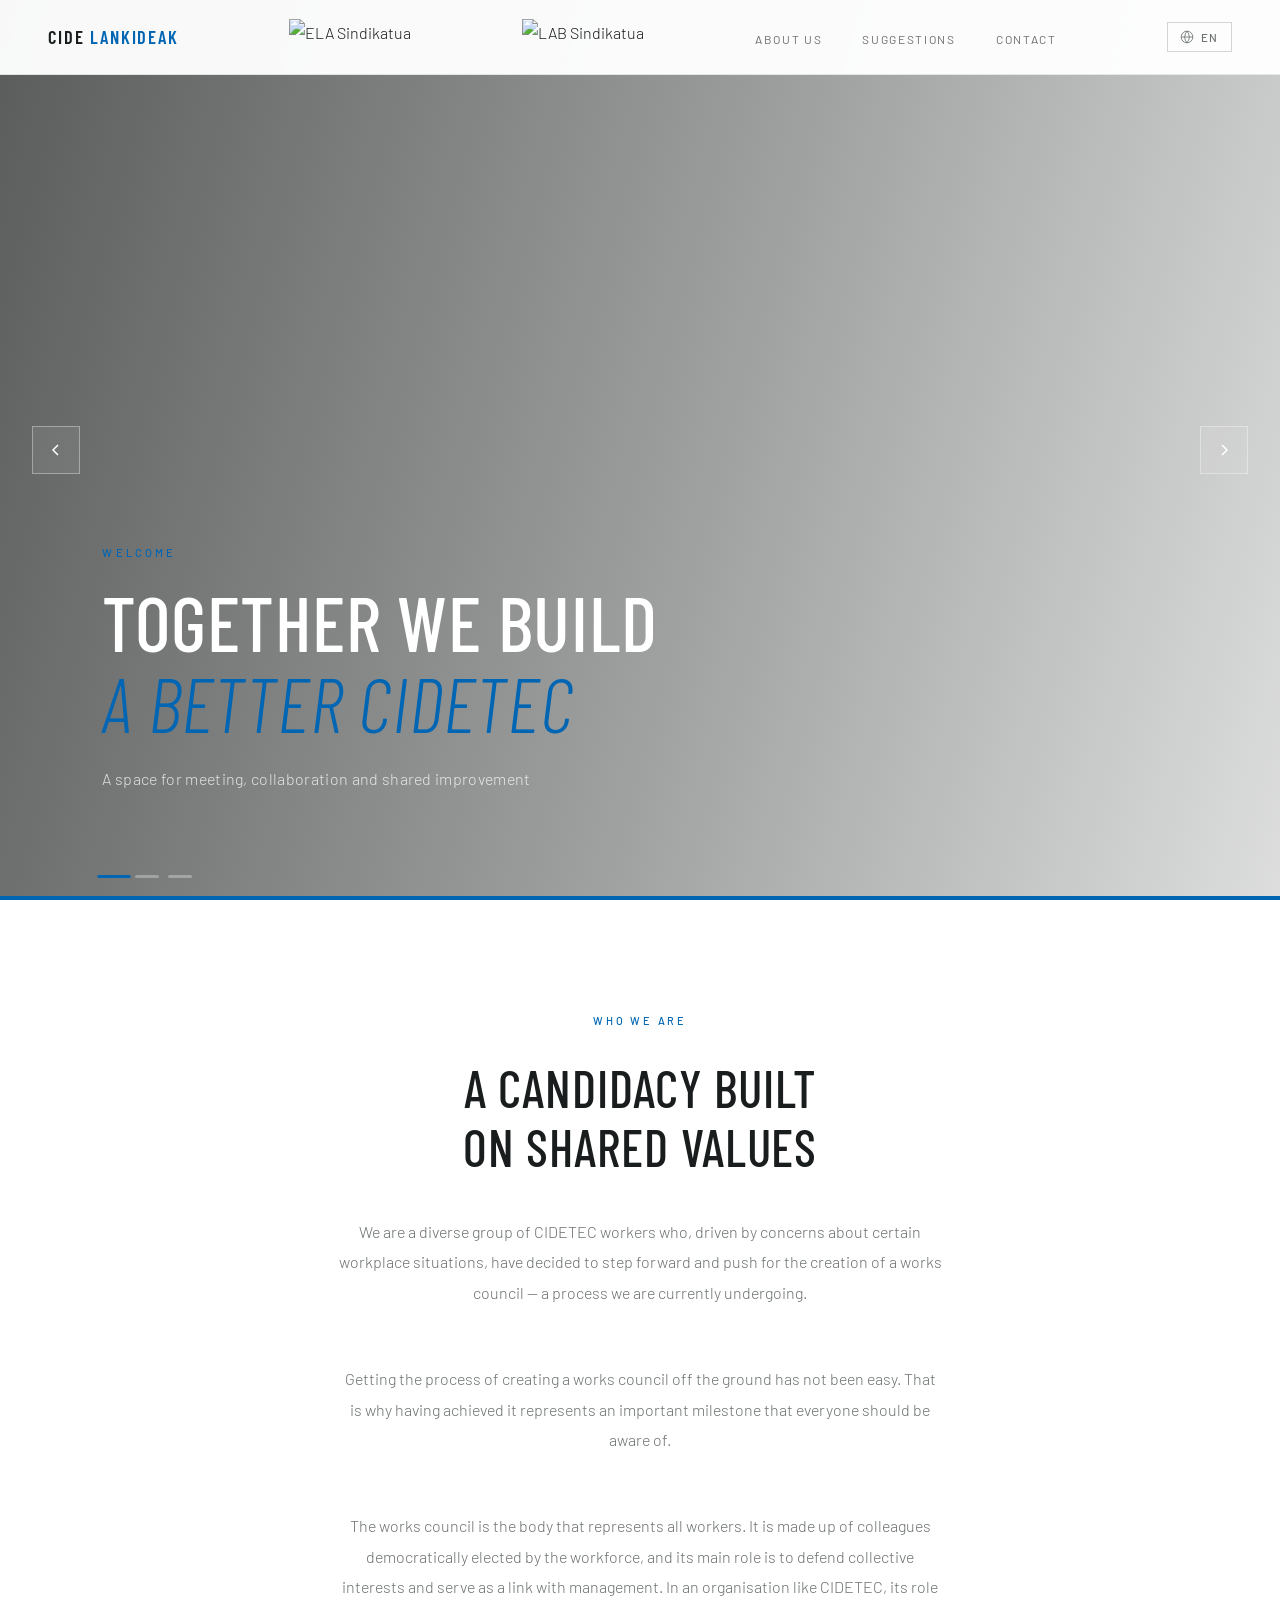
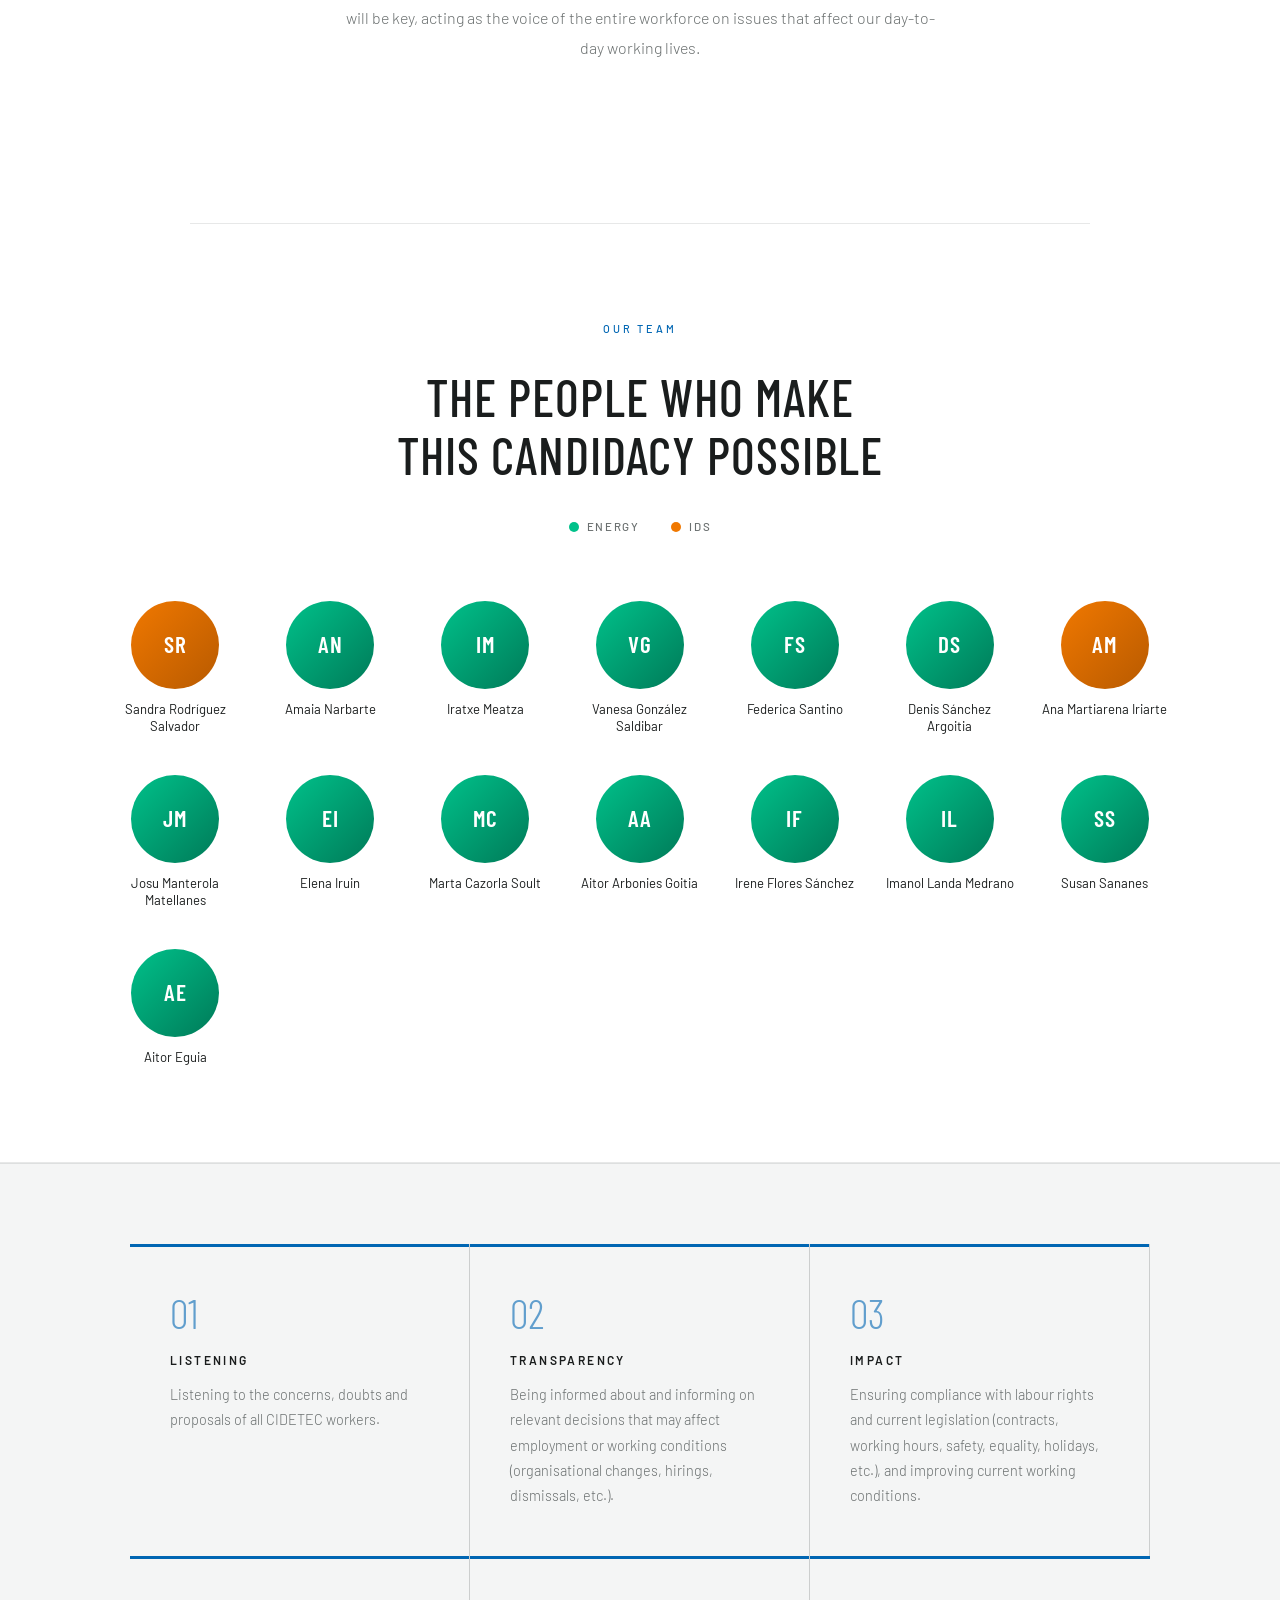
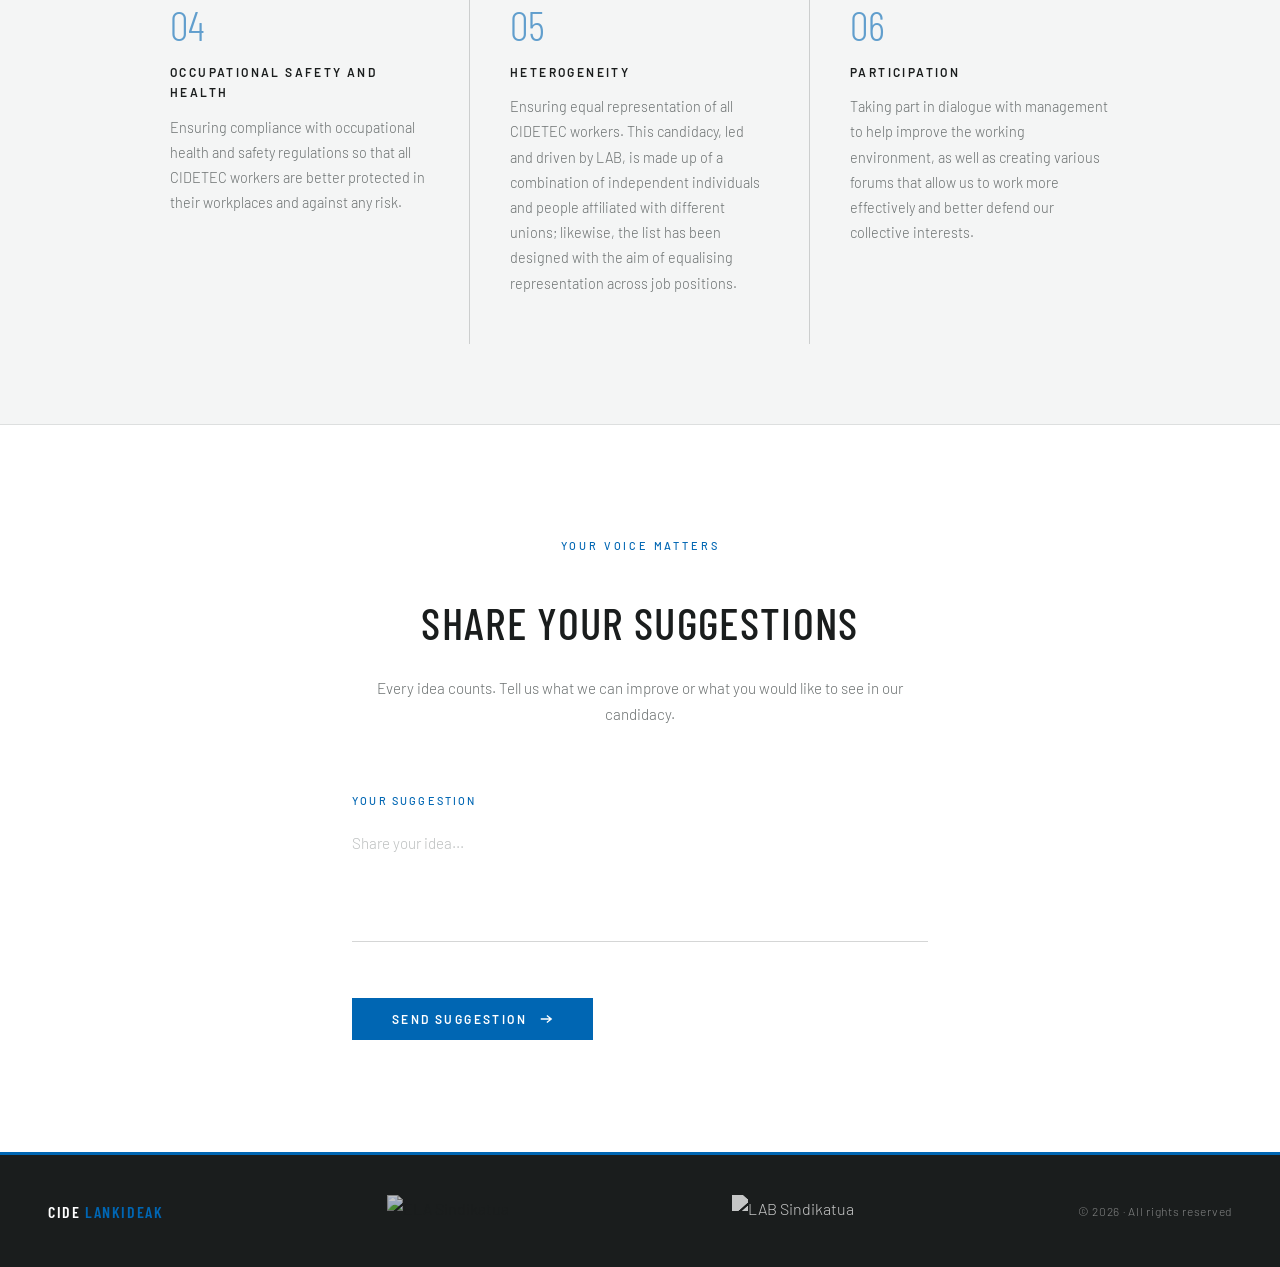
==== commit af25da22: "Swap ELA/LAB logo order and remove email field from suggestion form Co-Authored-By: Claude Sonnet 4." ====
--- a/en.html
+++ b/en.html
@@ -14,11 +14,11 @@
   <!-- NAV -->
   <nav>
     <a class="nav-logo" href="index.html">Cide <span>Lankideak</span></a>
+    <img src="https://www.ela.eus/@@site-logo/logoa.png"
+         alt="ELA Sindikatua"
+         style="height:36px;width:auto;display:block;">
     <img src="https://www.lab.eus/wp-content/uploads/2023/10/LogoaKabezera-02-02.jpg"
          alt="LAB Sindikatua"
-         style="height:36px;width:auto;display:block;">
-    <img src="https://www.ela.eus/@@site-logo/logoa.png"
-         alt="ELA Sindikatua"
          style="height:36px;width:auto;display:block;">
 
     <ul class="nav-center">
@@ -337,10 +337,6 @@
 
     <form id="suggestionForm" action="https://formspree.io/f/mjgpzrry" method="POST" class="reveal">
       <div class="form-group">
-        <label class="form-label" for="email">Email address</label>
-        <input class="form-input" type="email" id="email" name="email" placeholder="you@email.com" required/>
-      </div>
-      <div class="form-group">
         <label class="form-label" for="message">Your suggestion</label>
         <textarea class="form-textarea" id="message" name="message" placeholder="Share your idea..." required></textarea>
       </div>
@@ -361,12 +357,12 @@
   <!-- FOOTER -->
   <footer id="contact">
     <span class="footer-logo">Cide <span>Lankideak</span></span>
+    <img src="https://www.ela.eus/eu/irudiak/logo_footer.gif/@@images/image"
+         alt="ELA Sindikatua"
+         style="height:32px;width:auto;display:block;opacity:0.75;">
     <img src="https://www.lab.eus/wp-content/uploads/2025/01/labTxuri-01.png"
          alt="LAB Sindikatua"
          style="height:32px;width:auto;display:block;filter:brightness(0) invert(1);opacity:0.75;">
-    <img src="https://www.ela.eus/eu/irudiak/logo_footer.gif/@@images/image"
-         alt="ELA Sindikatua"
-         style="height:32px;width:auto;display:block;opacity:0.75;">
     <span class="footer-copy">© 2026 · All rights reserved</span>
   </footer>
 
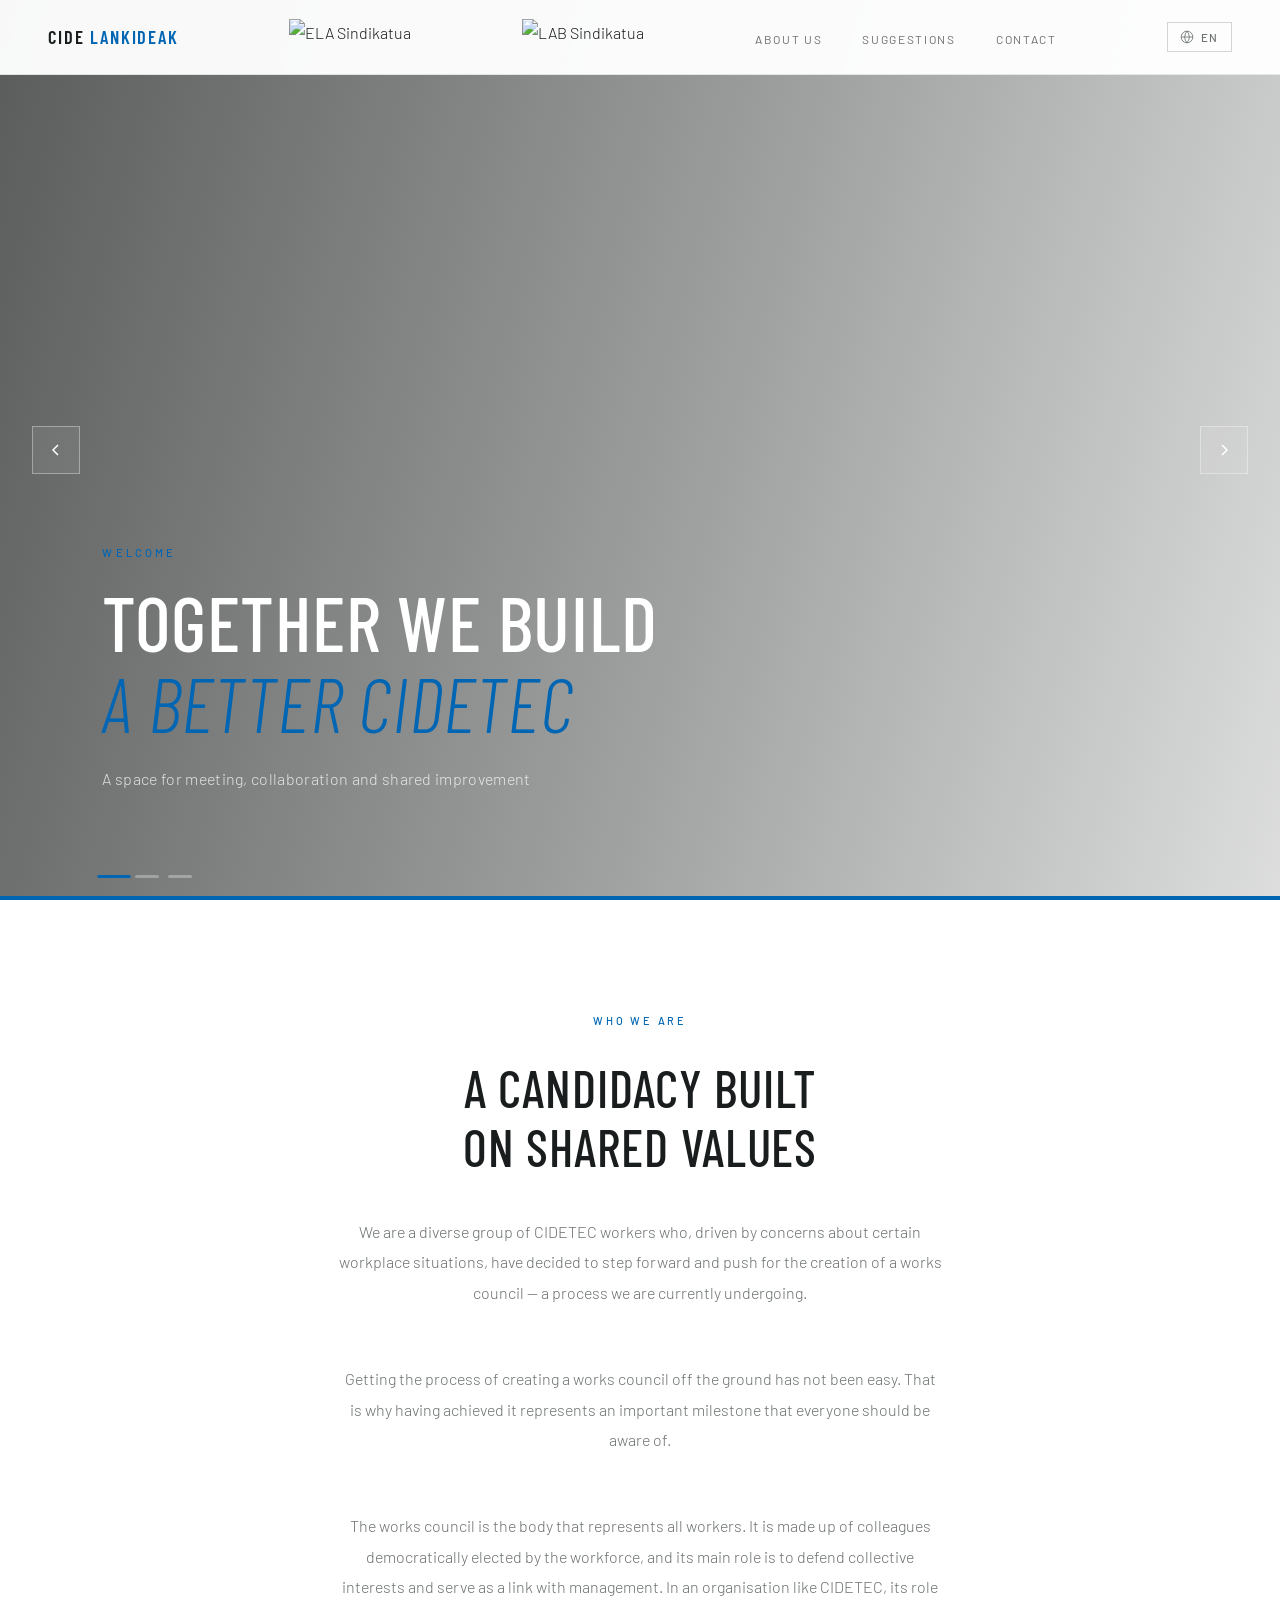
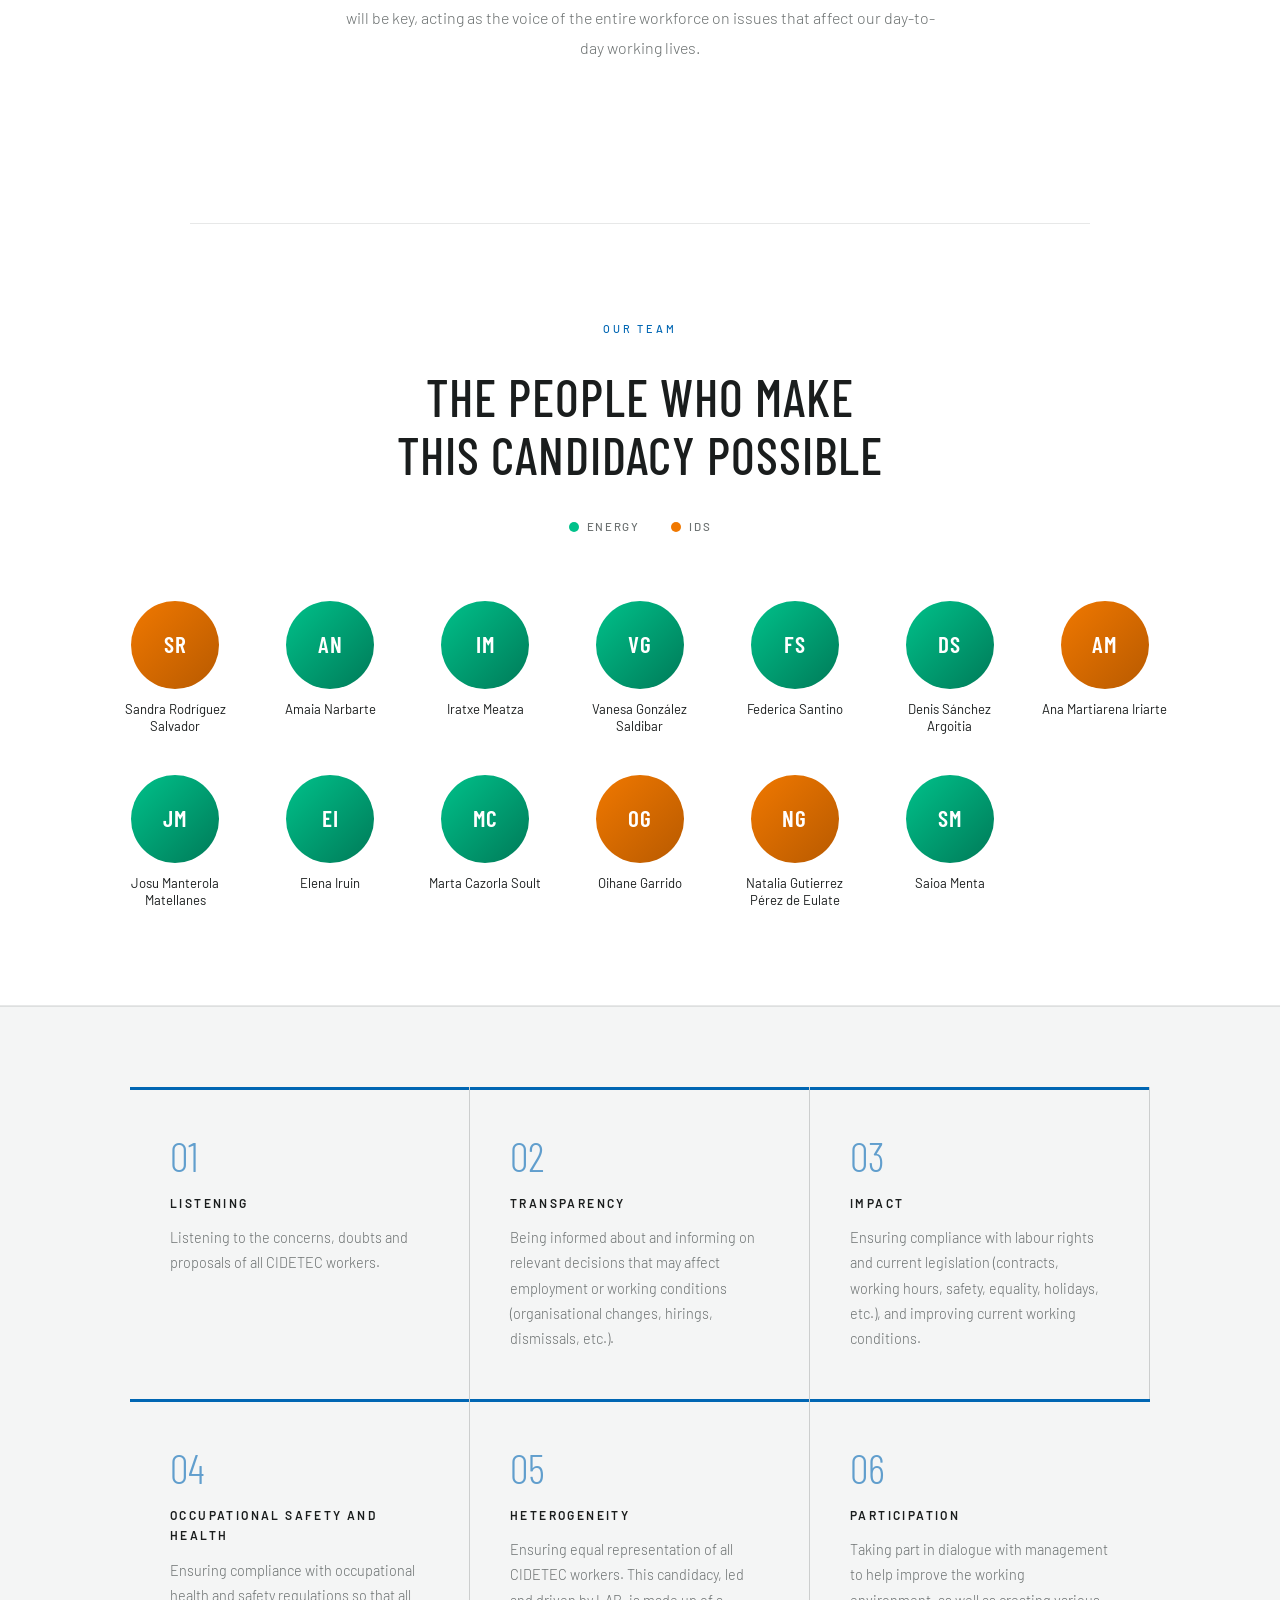
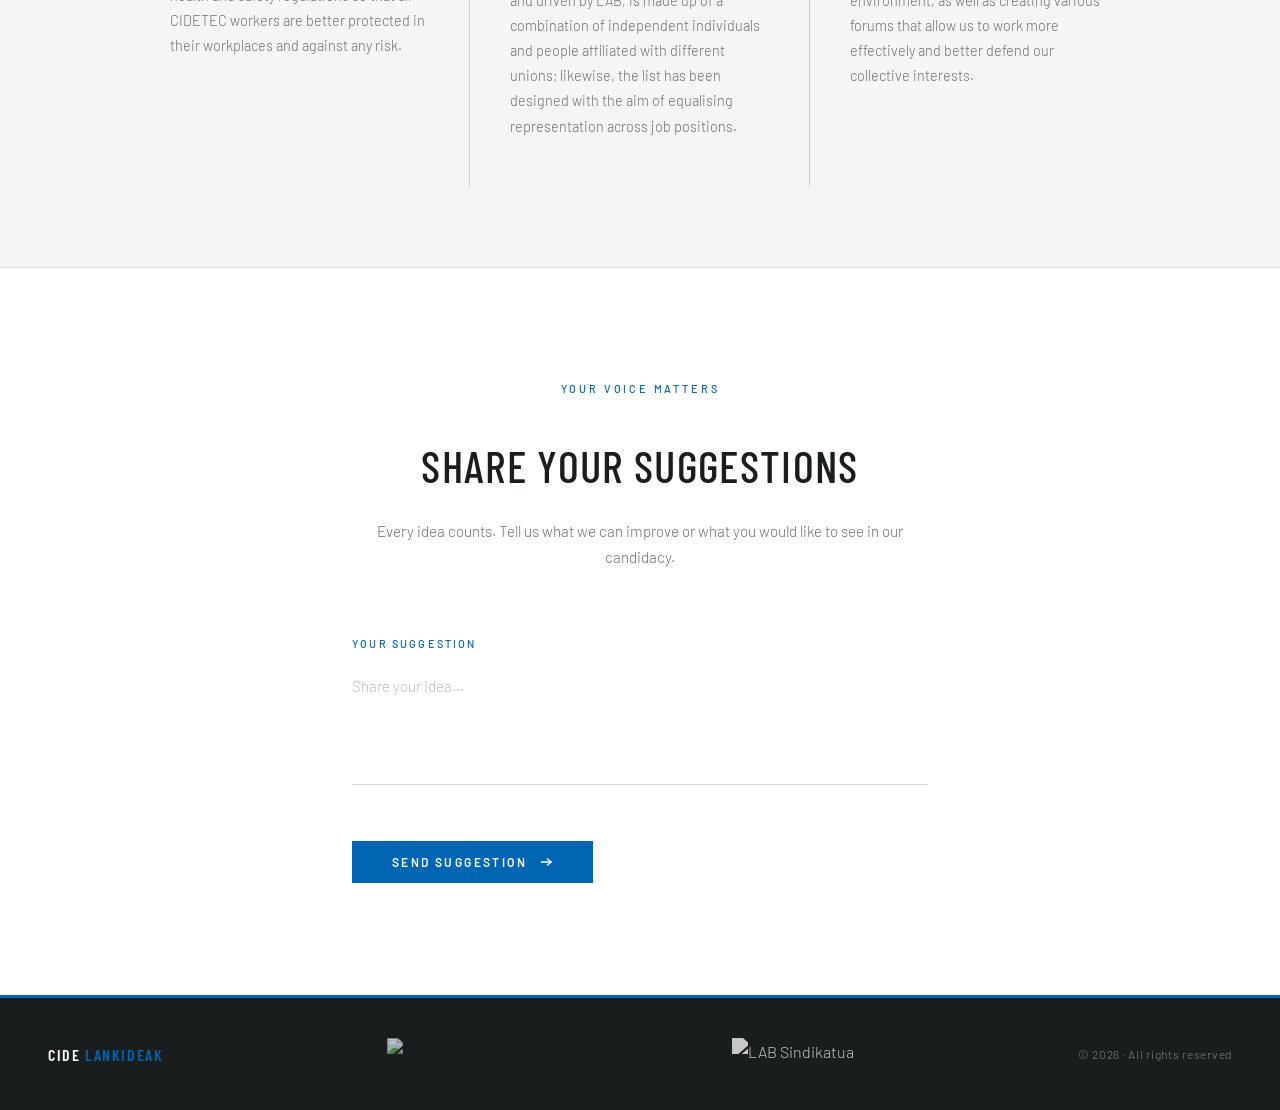
==== commit 30da0552: "Modified web content. Still more modifications to come" ====
--- a/en.html
+++ b/en.html
@@ -223,67 +223,41 @@
         </div>
 
         <div class="participant-card">
-          <div class="avatar energia">
-            <span class="avatar-initials">AA</span>
-          </div>
-          <span class="participant-name">Aitor Arbonies Goitia</span>
-          <div class="participant-tooltip">
-            <p class="tooltip-name">Aitor Arbonies Goitia</p>
-            <p class="tooltip-row"><span class="tooltip-dot energia"></span><span>Energy, UME</span></p>
-            <p class="tooltip-row"><span class="tooltip-dot energia"></span><span class="tooltip-accent">Junior Researcher</span></p>
-            <p class="tooltip-row"><span class="tooltip-dot energia"></span><span>Seniority: 1.5 years</span></p>
-          </div>
-        </div>
-
-        <div class="participant-card">
-          <div class="avatar energia">
-            <span class="avatar-initials">IF</span>
-          </div>
-          <span class="participant-name">Irene Flores Sánchez</span>
-          <div class="participant-tooltip">
-            <p class="tooltip-name">Irene Flores Sánchez</p>
-            <p class="tooltip-row"><span class="tooltip-dot energia"></span><span>Energy, UME</span></p>
+          <div class="avatar ids">
+            <span class="avatar-initials">OG</span>
+          </div>
+          <span class="participant-name">Oihane Garrido</span>
+          <div class="participant-tooltip">
+            <p class="tooltip-name">Oihane Garrido</p>
+            <p class="tooltip-row"><span class="tooltip-dot energia"></span><span>IdS, UCTS</span></p>
+            <p class="tooltip-row"><span class="tooltip-dot energia"></span><span class="tooltip-accent">Junior Researcher</span></p>
+            <p class="tooltip-row"><span class="tooltip-dot energia"></span><span>Seniority: 19 years</span></p>
+          </div>
+        </div>
+
+        <div class="participant-card">
+          <div class="avatar ids">
+            <span class="avatar-initials">NG</span>
+          </div>
+          <span class="participant-name">Natalia Gutierrez Pérez de Eulate</span>
+          <div class="participant-tooltip">
+            <p class="tooltip-name">Natalia Gutierrez</p>
+            <p class="tooltip-row"><span class="tooltip-dot energia"></span><span>IdS, UBSM</span></p>
+            <p class="tooltip-row"><span class="tooltip-dot energia"></span><span class="tooltip-accent">Junior Researcher</span></p>
+            <p class="tooltip-row"><span class="tooltip-dot energia"></span><span>Seniority: 3 years</span></p>
+          </div>
+        </div>
+
+        <div class="participant-card">
+          <div class="avatar energia">
+            <span class="avatar-initials">SM</span>
+          </div>
+          <span class="participant-name">Saioa Menta</span>
+          <div class="participant-tooltip">
+            <p class="tooltip-name">Saioa Menta</p>
+            <p class="tooltip-row"><span class="tooltip-dot energia"></span><span>Energía, UME</span></p>
             <p class="tooltip-row"><span class="tooltip-dot energia"></span><span class="tooltip-accent">Lab Technician</span></p>
-            <p class="tooltip-row"><span class="tooltip-dot energia"></span><span>Seniority: 6 years</span></p>
-          </div>
-        </div>
-
-        <div class="participant-card">
-          <div class="avatar energia">
-            <span class="avatar-initials">IL</span>
-          </div>
-          <span class="participant-name">Imanol Landa Medrano</span>
-          <div class="participant-tooltip">
-            <p class="tooltip-name">Imanol Landa Medrano</p>
-            <p class="tooltip-row"><span class="tooltip-dot energia"></span><span>Energy, UME</span></p>
-            <p class="tooltip-row"><span class="tooltip-dot energia"></span><span class="tooltip-accent">Senior Researcher</span></p>
-            <p class="tooltip-row"><span class="tooltip-dot energia"></span><span>Seniority: 7 years</span></p>
-          </div>
-        </div>
-
-        <div class="participant-card">
-          <div class="avatar energia">
-            <span class="avatar-initials">SS</span>
-          </div>
-          <span class="participant-name">Susan Sananes</span>
-          <div class="participant-tooltip">
-            <p class="tooltip-name">Susan Sananes</p>
-            <p class="tooltip-row"><span class="tooltip-dot energia"></span><span>Energy, UME</span></p>
-            <p class="tooltip-row"><span class="tooltip-dot energia"></span><span class="tooltip-accent">Junior Researcher</span></p>
-            <p class="tooltip-row"><span class="tooltip-dot energia"></span><span>Seniority: 7.5 years</span></p>
-          </div>
-        </div>
-
-        <div class="participant-card">
-          <div class="avatar energia">
-            <span class="avatar-initials">AE</span>
-          </div>
-          <span class="participant-name">Aitor Eguia</span>
-          <div class="participant-tooltip">
-            <p class="tooltip-name">Aitor Eguia</p>
-            <p class="tooltip-row"><span class="tooltip-dot energia"></span><span>Energy, UME</span></p>
-            <p class="tooltip-row"><span class="tooltip-dot energia"></span><span class="tooltip-accent">Team Leader</span></p>
-            <p class="tooltip-row"><span class="tooltip-dot energia"></span><span>Seniority: 9 years</span></p>
+            <p class="tooltip-row"><span class="tooltip-dot energia"></span><span>Seniority: 2 años</span></p>
           </div>
         </div>
 
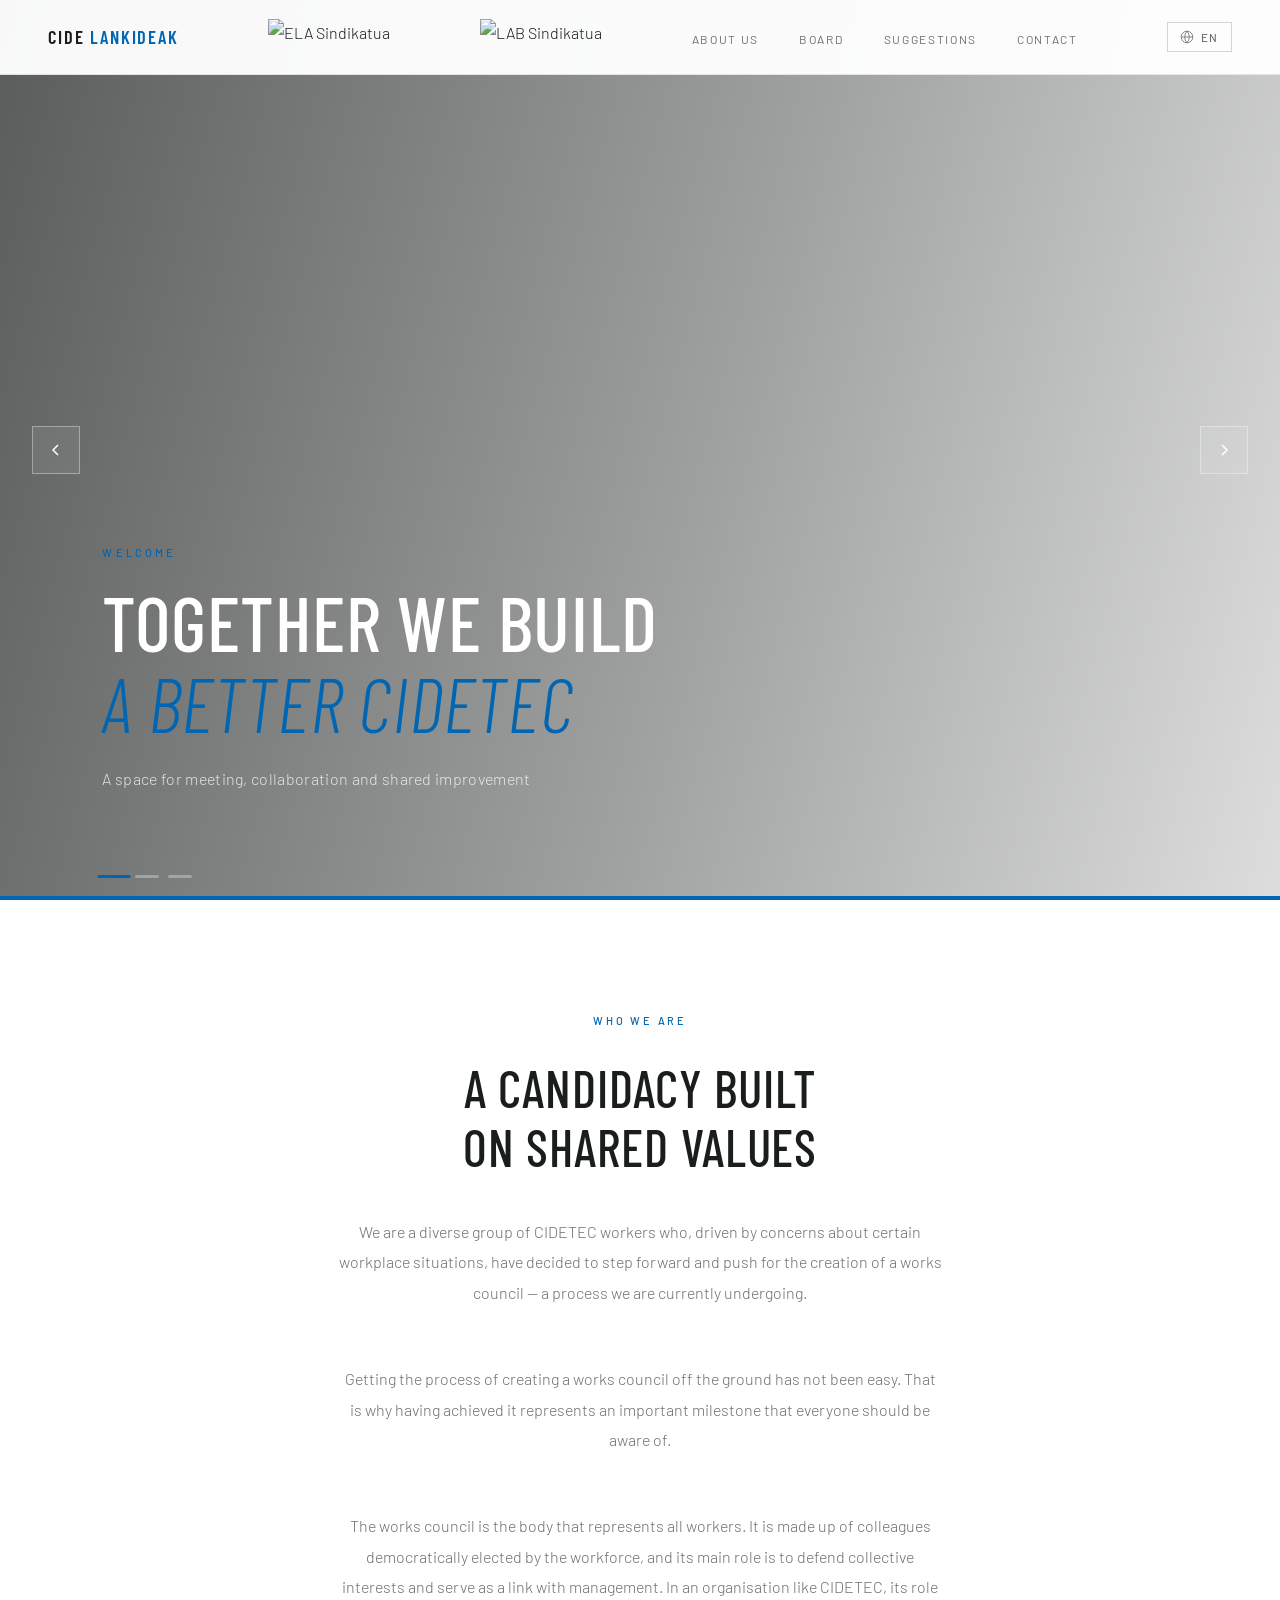
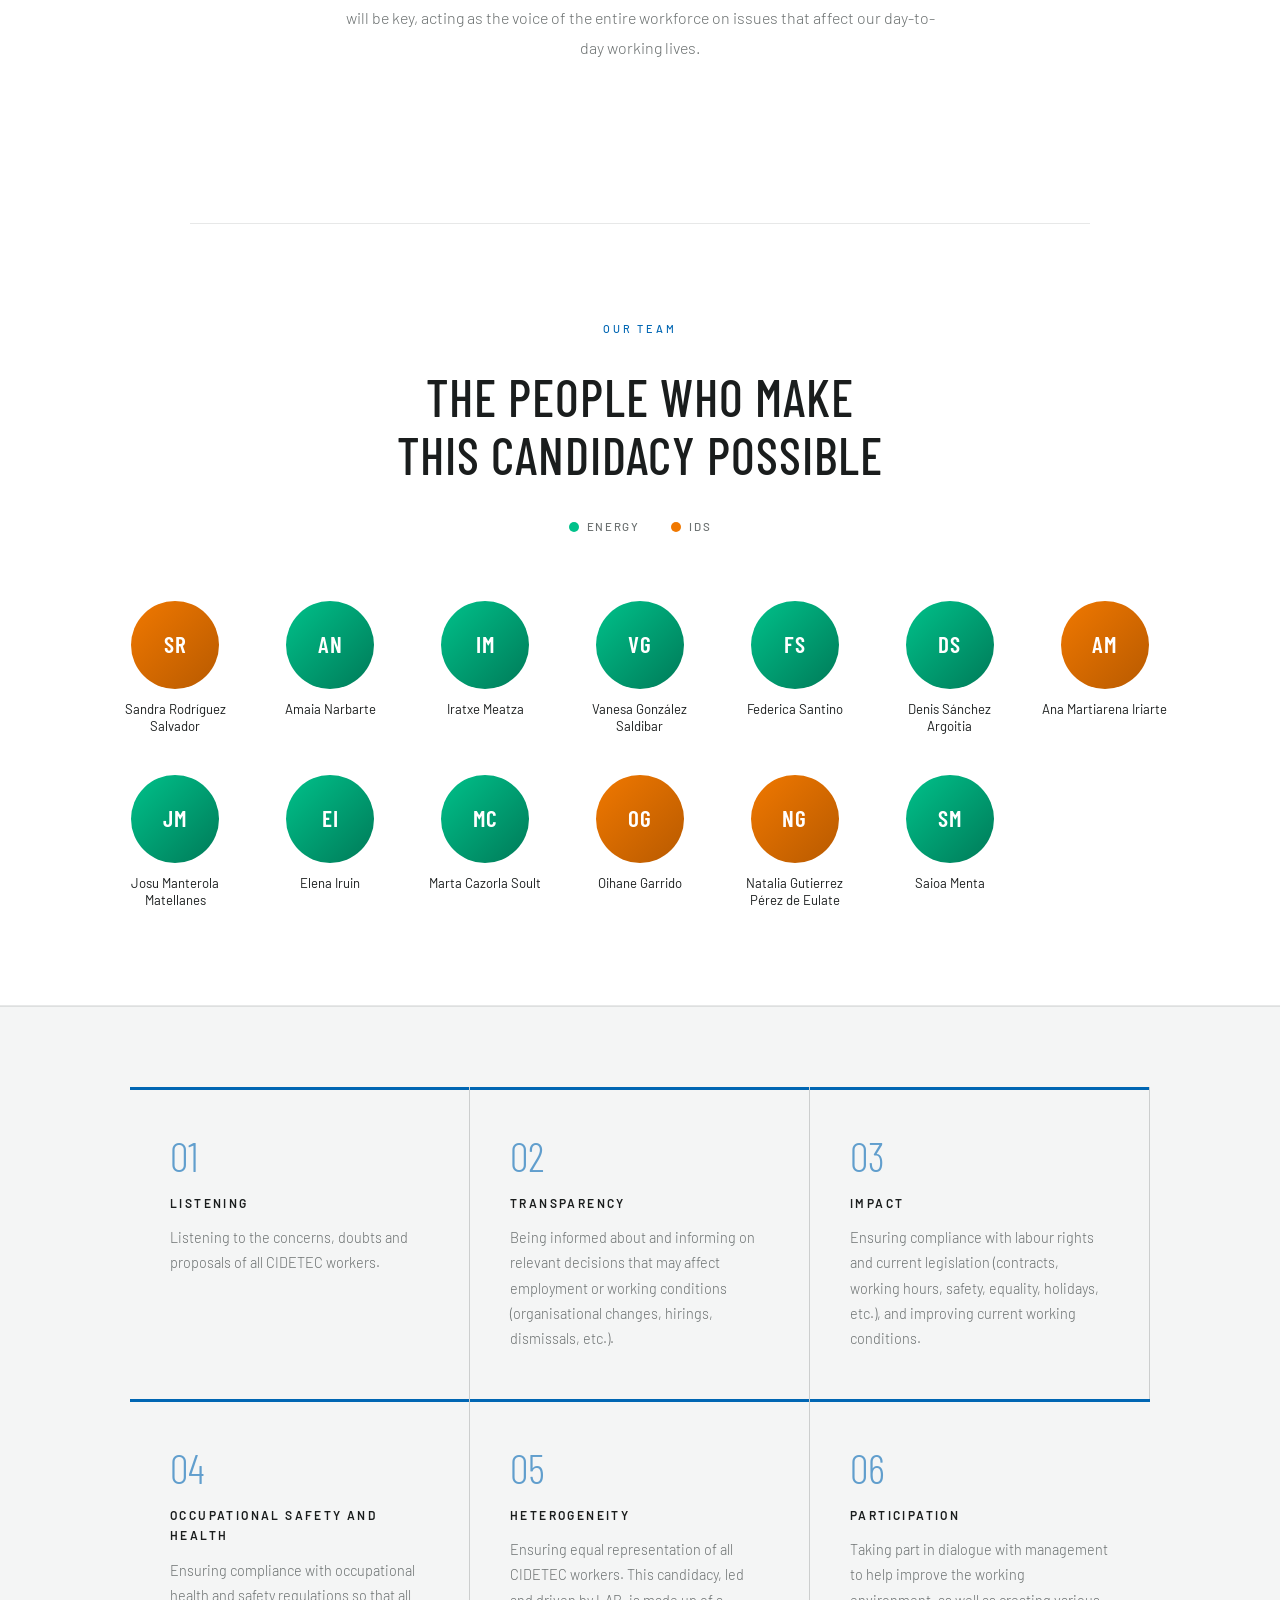
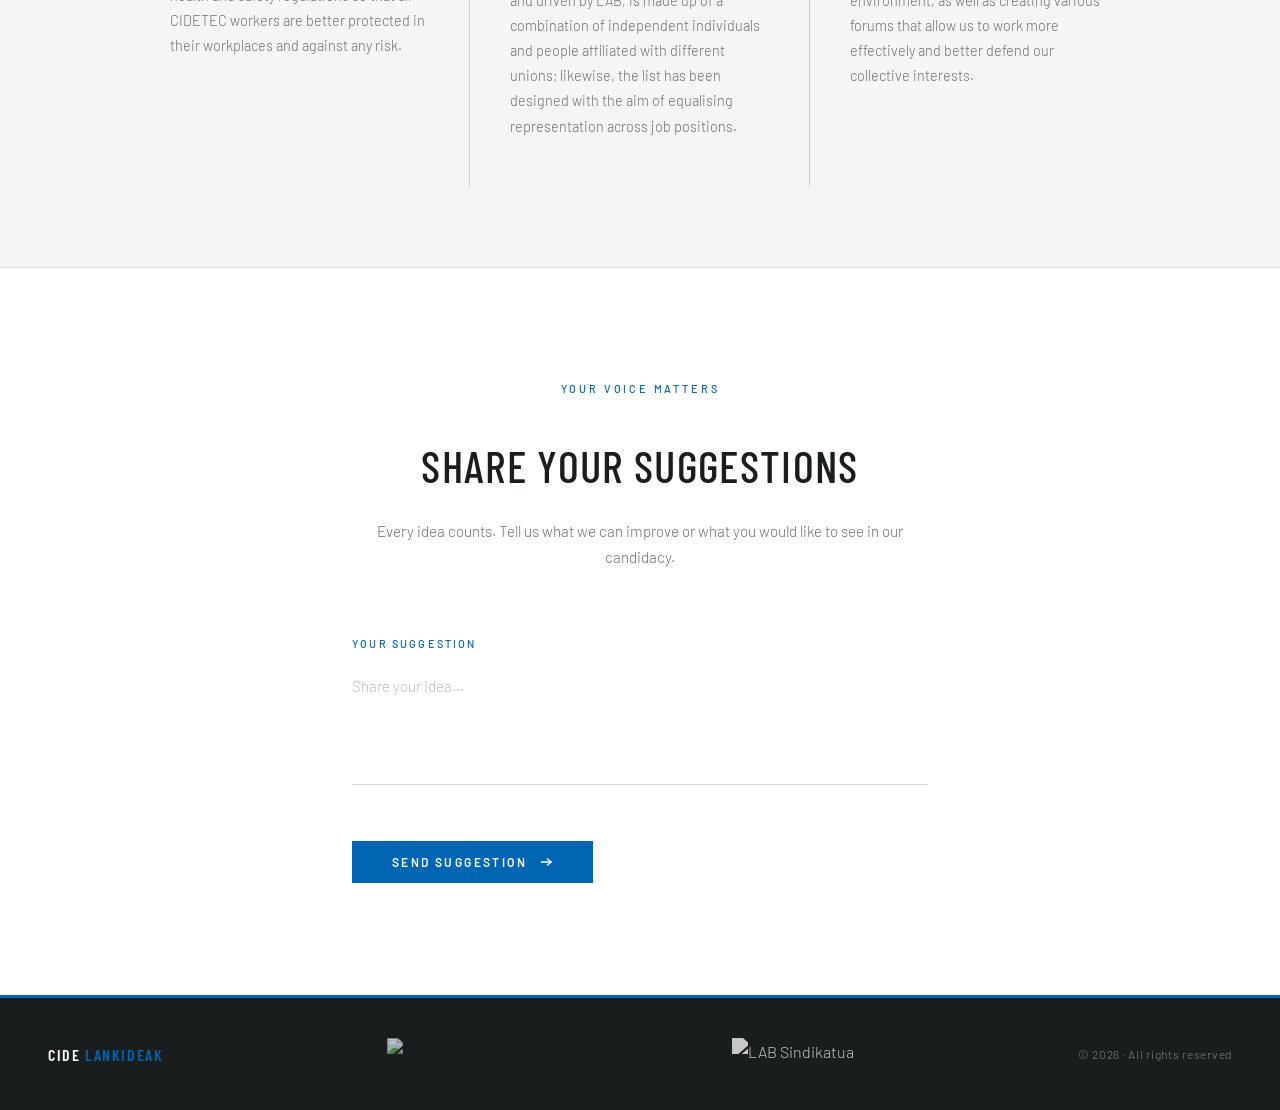
==== commit 9718a957: "Añadido el tablero con los temas que está tratando el comité" ====
--- a/en.html
+++ b/en.html
@@ -23,6 +23,7 @@
 
     <ul class="nav-center">
       <li><a href="#about">About us</a></li>
+      <li><a href="tablero.html?lang=en">Board</a></li>
       <li><a href="#suggestions">Suggestions</a></li>
       <li><a href="#contact">Contact</a></li>
     </ul>
--- a/styles.css
+++ b/styles.css
@@ -628,3 +628,344 @@
   footer { flex-direction: column; gap: 0.75rem; text-align: center; }
   .arrow { display: none; }
 }
+
+/* ═══════════════════════════════════════════════════
+   TABLERO / NEGOTIATION BOARD
+   ═══════════════════════════════════════════════════ */
+:root {
+  --cat-general:  #0066B3;
+  --cat-salary:   #00C18A;
+  --cat-safety:   #F07800;
+  --cat-schedule: #7A5AF0;
+  --cat-legal:    #D0021B;
+}
+
+/* Page chrome — board pages have no full-height banner, so push content below the fixed nav */
+.board-page { padding-top: 4.6rem; }
+
+.board-intro {
+  text-align: center;
+  padding: 3.5rem 2rem 2rem;
+  max-width: 820px;
+  margin: 0 auto;
+}
+.board-intro h1 {
+  font-family: 'Barlow Condensed', sans-serif;
+  font-size: clamp(2rem, 4vw, 3.2rem);
+  font-weight: 500;
+  text-transform: uppercase;
+  letter-spacing: 0.02em;
+  line-height: 1.12;
+  margin-bottom: 1rem;
+}
+.board-intro p { color: var(--muted); font-size: 0.98rem; }
+
+/* Toolbar: legend + edit access */
+.board-toolbar {
+  max-width: 1280px;
+  margin: 0 auto;
+  padding: 0 2rem 1.5rem;
+  display: flex;
+  align-items: center;
+  justify-content: space-between;
+  gap: 1.5rem;
+  flex-wrap: wrap;
+}
+.cat-legend { display: flex; gap: 1.2rem; flex-wrap: wrap; }
+.cat-legend .dept-badge { cursor: default; }
+.cat-legend .dept-badge-dot.general  { background: var(--cat-general); }
+.cat-legend .dept-badge-dot.salary   { background: var(--cat-salary); }
+.cat-legend .dept-badge-dot.safety   { background: var(--cat-safety); }
+.cat-legend .dept-badge-dot.schedule { background: var(--cat-schedule); }
+.cat-legend .dept-badge-dot.legal    { background: var(--cat-legal); }
+
+.board-access { display: flex; align-items: center; gap: 0.75rem; }
+.board-status {
+  font-size: 0.7rem;
+  letter-spacing: 0.12em;
+  text-transform: uppercase;
+  color: var(--muted);
+}
+.board-status.live { color: var(--cat-salary); }
+
+.btn-board {
+  display: inline-flex;
+  align-items: center;
+  gap: 0.5rem;
+  padding: 0.55rem 1.3rem;
+  background: var(--blue);
+  color: #fff;
+  font-family: 'Barlow', sans-serif;
+  font-size: 0.7rem;
+  font-weight: 600;
+  letter-spacing: 0.16em;
+  text-transform: uppercase;
+  border: 1px solid var(--blue);
+  cursor: pointer;
+  transition: background 0.2s, transform 0.15s, color 0.2s;
+}
+.btn-board:hover { background: var(--blue-dark); transform: translateY(-1px); }
+.btn-board.ghost { background: transparent; color: var(--blue); }
+.btn-board.ghost:hover { background: var(--blue-dim); transform: none; }
+.btn-board svg { width: 13px; height: 13px; stroke: currentColor; fill: none; }
+
+/* The board itself */
+.board-scroll {
+  overflow-x: auto;
+  padding: 0 2rem 4rem;
+  -webkit-overflow-scrolling: touch;
+}
+.board {
+  display: flex;
+  gap: 1.25rem;
+  align-items: flex-start;
+  min-width: min-content;
+  max-width: 1280px;
+  margin: 0 auto;
+}
+.board-col {
+  flex: 1 1 0;
+  min-width: 248px;
+  max-width: 320px;
+  background: var(--bg2);
+  border: 1px solid var(--line);
+  border-top: 3px solid var(--blue);
+  display: flex;
+  flex-direction: column;
+}
+.board-col-head {
+  padding: 1rem 1.1rem 0.8rem;
+  display: flex;
+  align-items: center;
+  justify-content: space-between;
+  gap: 0.5rem;
+  border-bottom: 1px solid var(--line);
+}
+.board-col-title {
+  font-family: 'Barlow Condensed', sans-serif;
+  font-size: 0.92rem;
+  font-weight: 600;
+  letter-spacing: 0.1em;
+  text-transform: uppercase;
+  color: var(--text);
+}
+.board-col-count {
+  font-size: 0.7rem;
+  font-weight: 600;
+  color: var(--muted);
+  background: #fff;
+  border: 1px solid var(--line-dark);
+  border-radius: 20px;
+  padding: 0.05rem 0.55rem;
+  min-width: 22px;
+  text-align: center;
+}
+.board-list {
+  padding: 0.9rem;
+  display: flex;
+  flex-direction: column;
+  gap: 0.8rem;
+  min-height: 60px;
+  flex: 1;
+}
+.board-list:empty::after {
+  content: '—';
+  color: var(--line-dark);
+  text-align: center;
+  padding: 1rem 0;
+}
+
+/* Post-it card */
+.card {
+  background: #fff;
+  border: 1px solid var(--line);
+  border-left: 4px solid var(--cat-general);
+  padding: 0.85rem 0.95rem;
+  box-shadow: 0 1px 3px rgba(0,0,0,0.05);
+  transition: box-shadow 0.2s, transform 0.15s;
+}
+.card.cat-general  { border-left-color: var(--cat-general); }
+.card.cat-salary   { border-left-color: var(--cat-salary); }
+.card.cat-safety   { border-left-color: var(--cat-safety); }
+.card.cat-schedule { border-left-color: var(--cat-schedule); }
+.card.cat-legal    { border-left-color: var(--cat-legal); }
+
+.card-cat {
+  font-size: 0.6rem;
+  font-weight: 600;
+  letter-spacing: 0.14em;
+  text-transform: uppercase;
+  color: var(--muted);
+  display: inline-flex;
+  align-items: center;
+  gap: 0.4rem;
+  margin-bottom: 0.5rem;
+}
+.card-cat-dot { width: 8px; height: 8px; border-radius: 50%; }
+.card-cat.general  .card-cat-dot { background: var(--cat-general); }
+.card-cat.salary   .card-cat-dot { background: var(--cat-salary); }
+.card-cat.safety   .card-cat-dot { background: var(--cat-safety); }
+.card-cat.schedule .card-cat-dot { background: var(--cat-schedule); }
+.card-cat.legal    .card-cat-dot { background: var(--cat-legal); }
+
+.card-title {
+  font-size: 0.92rem;
+  font-weight: 500;
+  color: var(--text);
+  line-height: 1.3;
+  margin-bottom: 0.4rem;
+}
+.card-desc { font-size: 0.82rem; color: var(--muted); line-height: 1.55; }
+.card-foot {
+  margin-top: 0.65rem;
+  display: flex;
+  align-items: center;
+  justify-content: space-between;
+  gap: 0.5rem;
+}
+.card-date {
+  font-size: 0.68rem;
+  letter-spacing: 0.06em;
+  color: var(--muted);
+}
+.card-actions { display: none; gap: 0.4rem; }
+.card-actions button {
+  background: transparent;
+  border: none;
+  cursor: pointer;
+  color: var(--muted);
+  padding: 2px;
+  display: flex;
+}
+.card-actions button:hover { color: var(--blue); }
+.card-actions svg { width: 14px; height: 14px; stroke: currentColor; fill: none; }
+
+/* Edit mode affordances */
+.board-page.editing .card { cursor: grab; }
+.board-page.editing .card:hover { box-shadow: 0 4px 14px rgba(0,0,0,0.12); transform: translateY(-1px); }
+.board-page.editing .card-actions { display: flex; }
+.board-page.editing .board-col-add { display: flex; }
+
+.board-col-add {
+  display: none;
+  align-items: center;
+  justify-content: center;
+  gap: 0.4rem;
+  margin: 0 0.9rem 0.9rem;
+  padding: 0.5rem;
+  background: transparent;
+  border: 1px dashed var(--line-dark);
+  color: var(--muted);
+  font-family: 'Barlow', sans-serif;
+  font-size: 0.68rem;
+  letter-spacing: 0.12em;
+  text-transform: uppercase;
+  cursor: pointer;
+  transition: border-color 0.2s, color 0.2s;
+}
+.board-col-add:hover { border-color: var(--blue); color: var(--blue); }
+.board-col-add svg { width: 12px; height: 12px; stroke: currentColor; fill: none; }
+
+/* SortableJS helper classes */
+.card.sortable-ghost { opacity: 0.4; }
+.card.sortable-drag { box-shadow: 0 10px 30px rgba(0,0,0,0.2); }
+
+/* ── MODAL (login + card editor) ─────────────────── */
+.modal-overlay {
+  display: none;
+  position: fixed;
+  inset: 0;
+  z-index: 300;
+  background: rgba(26,29,29,0.55);
+  backdrop-filter: blur(3px);
+  align-items: center;
+  justify-content: center;
+  padding: 1.5rem;
+}
+.modal-overlay.open { display: flex; }
+.modal {
+  background: #fff;
+  width: 100%;
+  max-width: 520px;
+  max-height: 90vh;
+  overflow-y: auto;
+  border-top: 3px solid var(--blue);
+  padding: 2rem 2rem 1.75rem;
+  box-shadow: 0 20px 60px rgba(0,0,0,0.25);
+}
+.modal-sm { max-width: 380px; }
+.modal h3 {
+  font-family: 'Barlow Condensed', sans-serif;
+  font-size: 1.5rem;
+  font-weight: 500;
+  text-transform: uppercase;
+  letter-spacing: 0.04em;
+  margin-bottom: 1.5rem;
+}
+.modal label {
+  display: block;
+  font-size: 0.66rem;
+  letter-spacing: 0.16em;
+  text-transform: uppercase;
+  font-weight: 500;
+  color: var(--blue);
+  margin-bottom: 0.5rem;
+  margin-top: 1.1rem;
+}
+.modal label:first-of-type { margin-top: 0; }
+.modal input[type="text"],
+.modal input[type="password"],
+.modal input[type="date"],
+.modal select,
+.modal textarea {
+  width: 100%;
+  background: transparent;
+  border: 1px solid var(--line-dark);
+  padding: 0.6rem 0.7rem;
+  font-family: 'Barlow', sans-serif;
+  font-size: 0.9rem;
+  color: var(--text);
+  outline: none;
+  transition: border-color 0.2s;
+}
+.modal textarea { resize: vertical; min-height: 64px; }
+.modal input:focus,
+.modal select:focus,
+.modal textarea:focus { border-color: var(--blue); }
+.modal-lang-tabs { display: flex; gap: 0.4rem; margin: 0.3rem 0 0.2rem; }
+.modal-lang-tabs button {
+  flex: 1;
+  background: var(--bg2);
+  border: 1px solid var(--line-dark);
+  padding: 0.35rem;
+  font-size: 0.66rem;
+  letter-spacing: 0.12em;
+  text-transform: uppercase;
+  color: var(--muted);
+  cursor: pointer;
+}
+.modal-lang-tabs button.active { background: var(--blue); color: #fff; border-color: var(--blue); }
+.modal-lang-pane { display: none; }
+.modal-lang-pane.active { display: block; }
+.modal-row { display: flex; gap: 1rem; }
+.modal-row > div { flex: 1; }
+.modal-actions {
+  display: flex;
+  gap: 0.75rem;
+  justify-content: flex-end;
+  margin-top: 1.75rem;
+}
+.modal-error {
+  color: var(--cat-legal);
+  font-size: 0.8rem;
+  margin-top: 1rem;
+  min-height: 1rem;
+}
+.modal-del { margin-right: auto; }
+.btn-board.danger { background: var(--cat-legal); border-color: var(--cat-legal); }
+.btn-board.danger:hover { background: #a80115; }
+
+@media (max-width: 768px) {
+  .board-toolbar { flex-direction: column; align-items: flex-start; }
+  .modal-row { flex-direction: column; gap: 0; }
+}
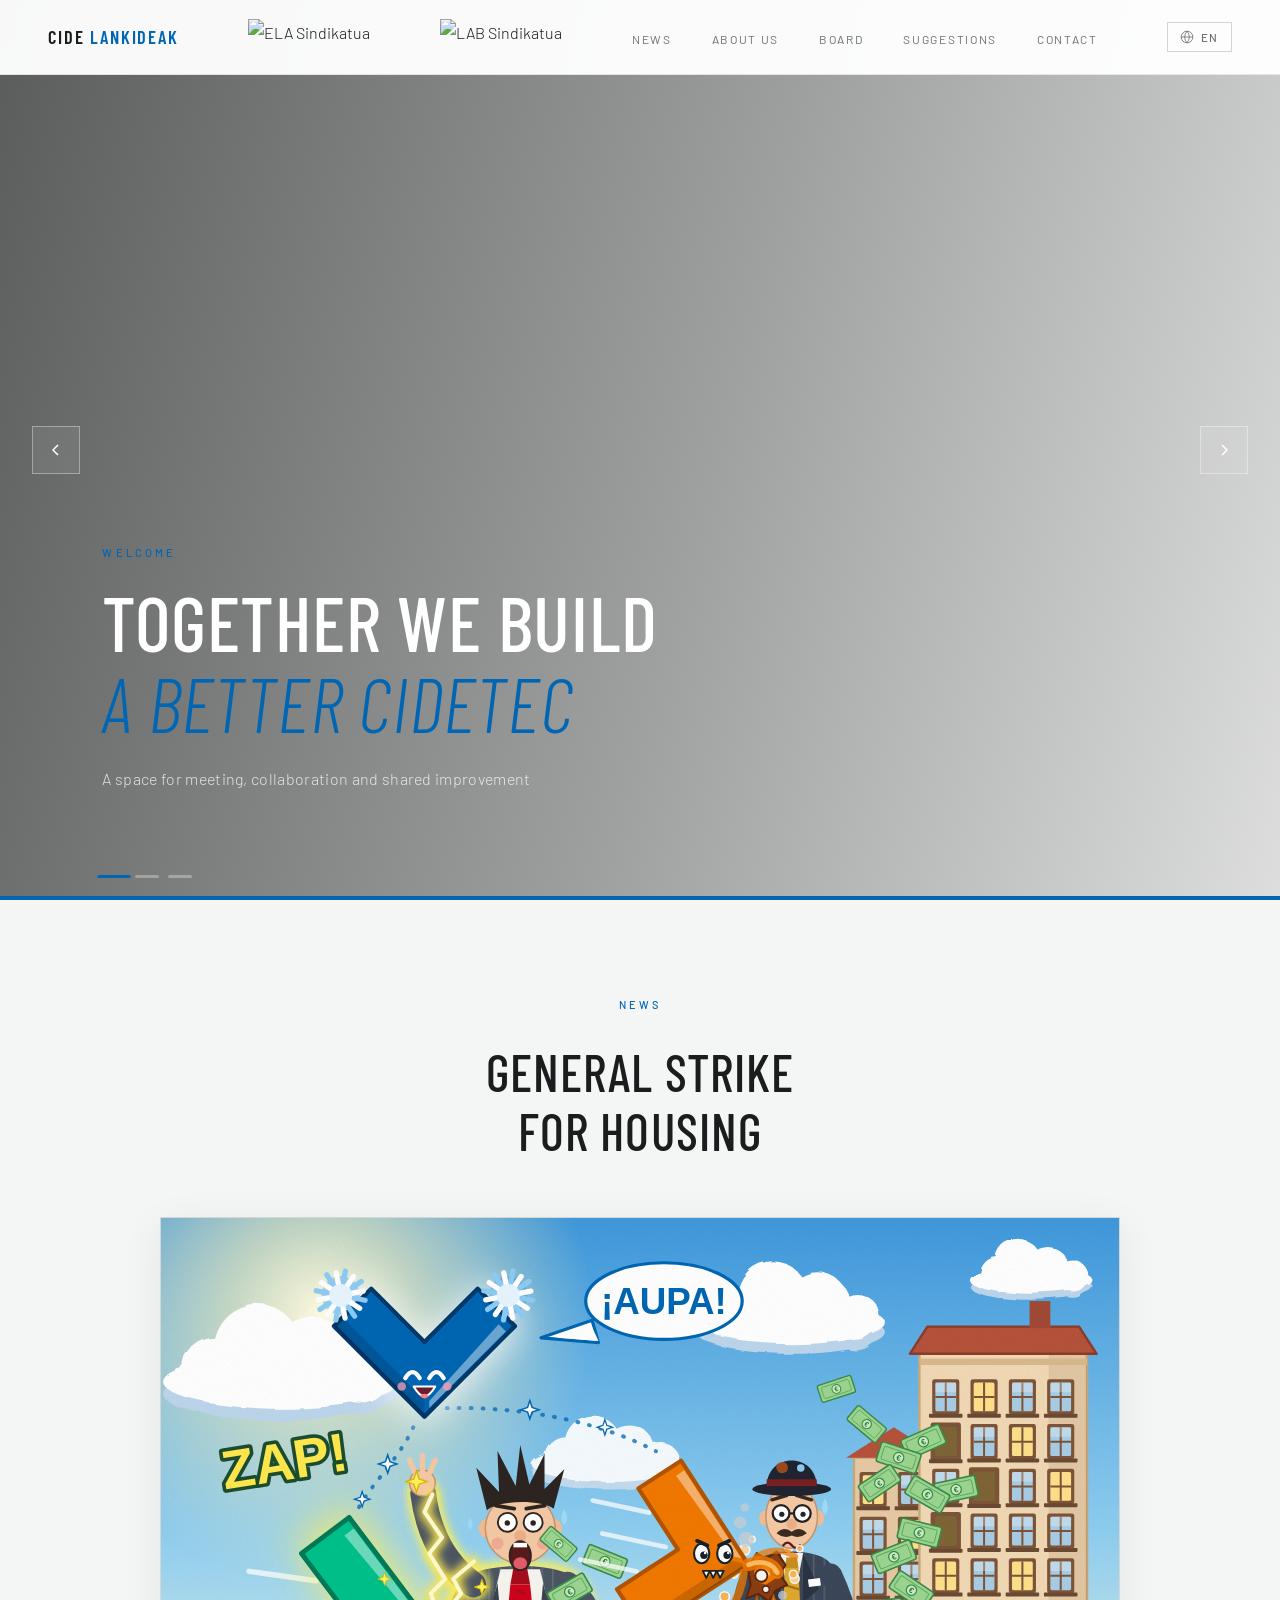
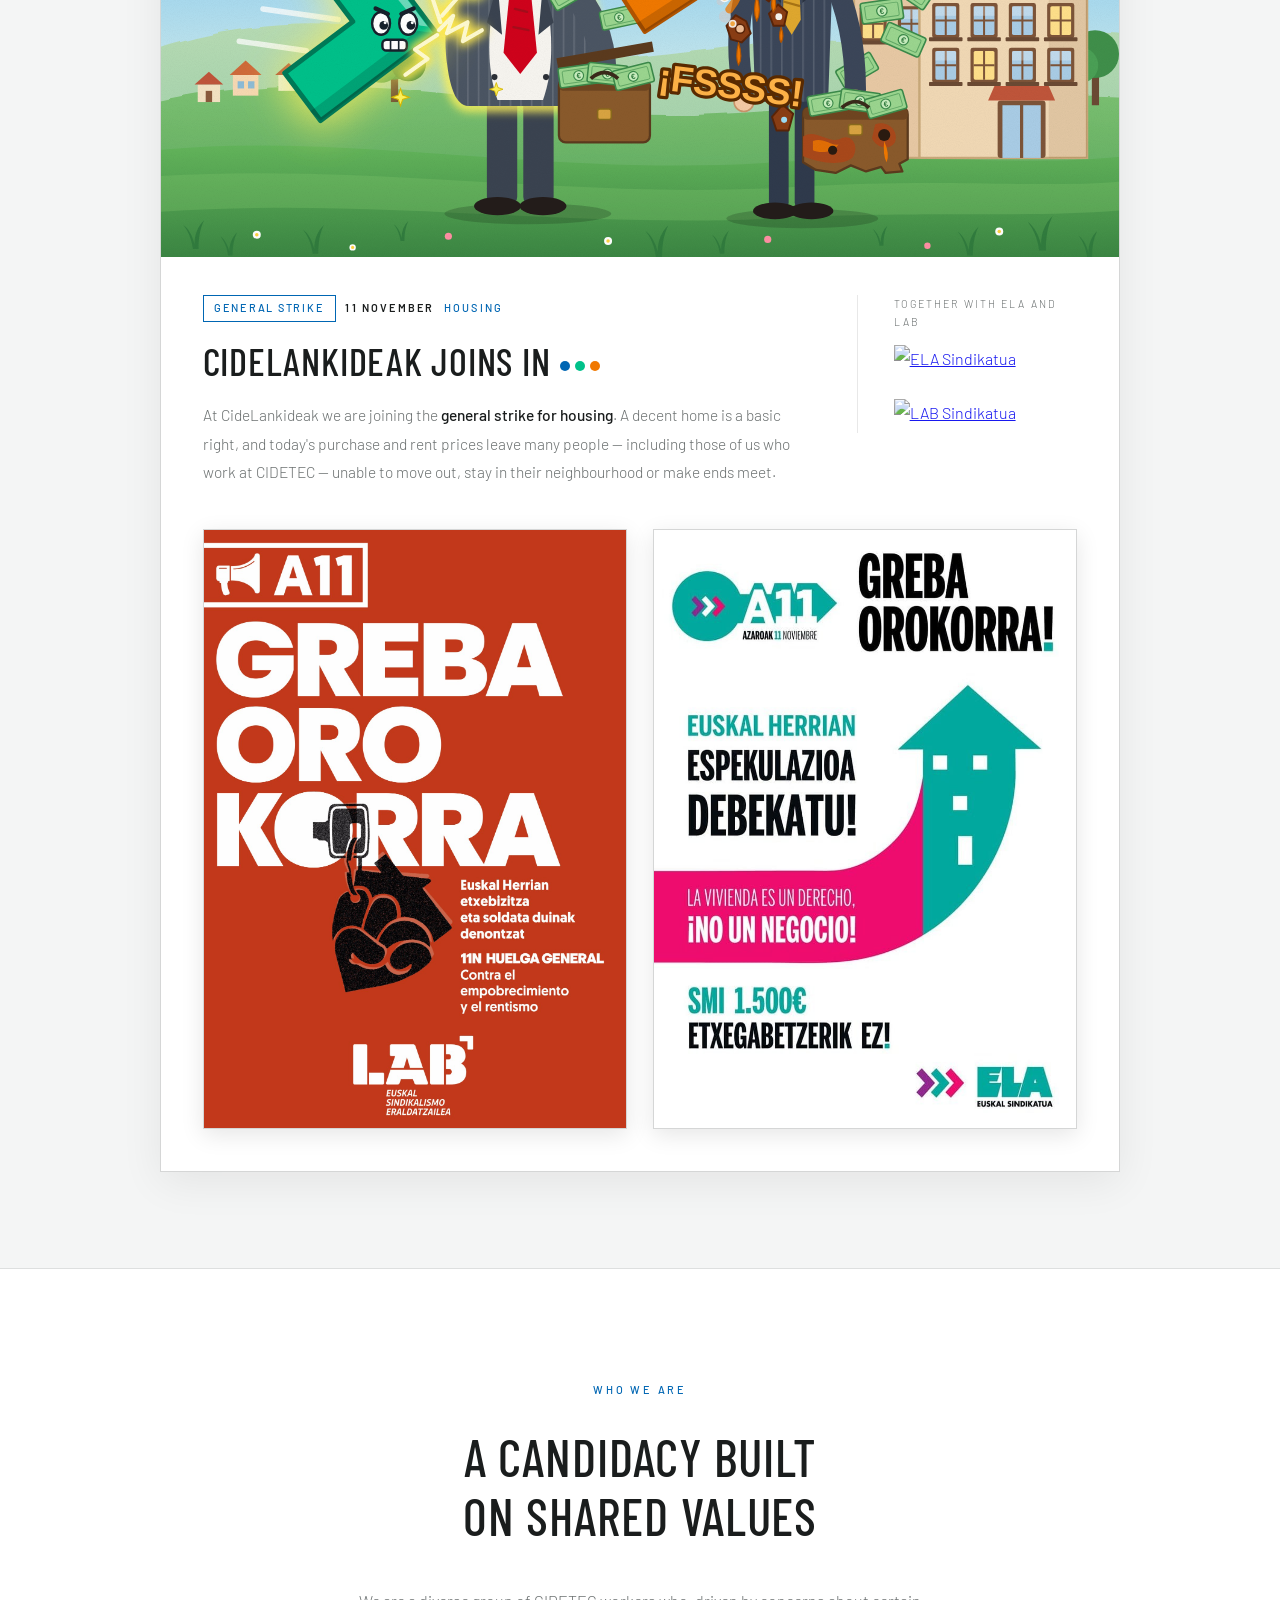
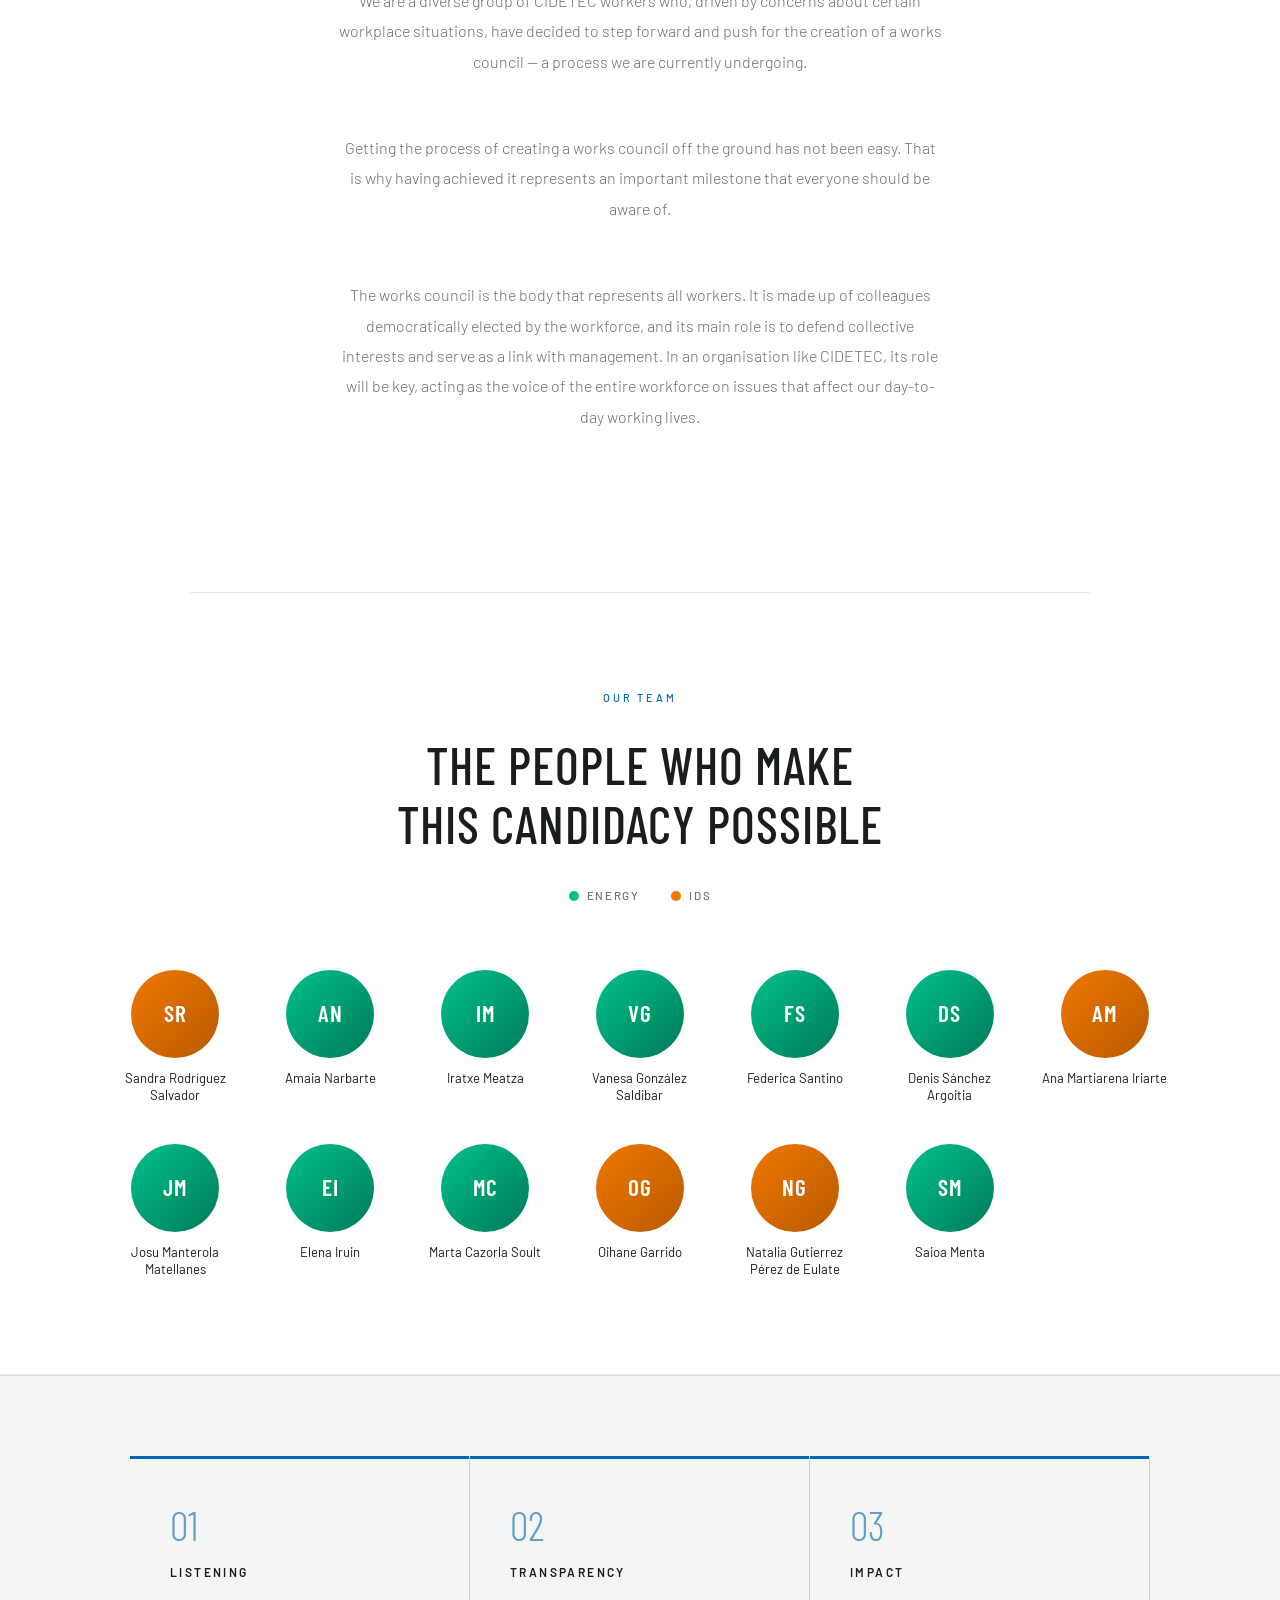
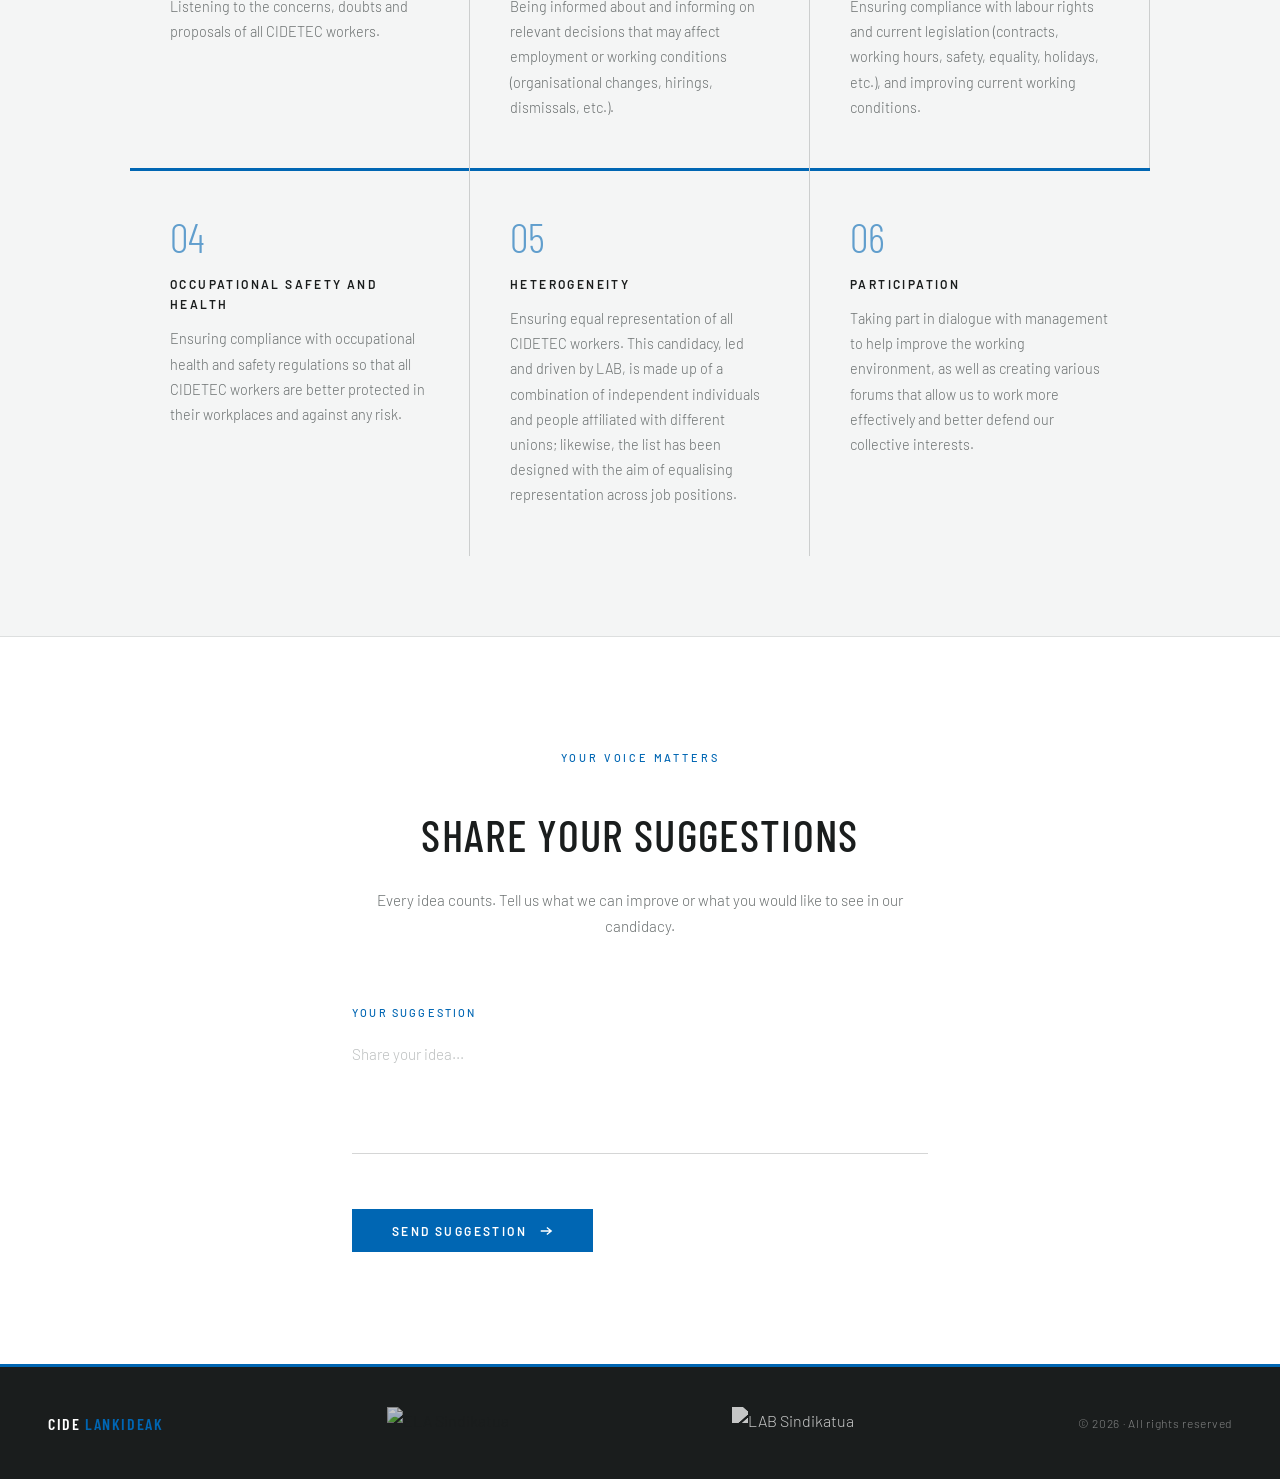
==== commit e19ea390: "Add news section for the 11 November general strike on housing New "Noticias" section (ES/EU/EN) wit" ====
--- a/en.html
+++ b/en.html
@@ -22,6 +22,7 @@
          style="height:36px;width:auto;display:block;">
 
     <ul class="nav-center">
+      <li><a href="#news">News</a></li>
       <li><a href="#about">About us</a></li>
       <li><a href="tablero.html?lang=en">Board</a></li>
       <li><a href="#suggestions">Suggestions</a></li>
@@ -63,6 +64,42 @@
       <svg viewBox="0 0 16 16" stroke-width="1.5"><path d="M6 3l5 5-5 5"/></svg>
     </button>
     <div class="slider-dots" id="dots"></div>
+  </section>
+
+  <!-- NEWS -->
+  <section class="section-news" id="news">
+    <div class="inner">
+      <div class="news-header reveal">
+        <span class="section-tag">News</span>
+        <h2 class="description-title">General strike<br>for housing</h2>
+      </div>
+      <article class="news-card reveal">
+        <figure class="news-figure">
+          <img src="huelga-vivienda.svg" width="1200" height="800" loading="lazy"
+               alt="Illustration: CIDETEC's blue, green and orange arrows take on two suited men carrying suitcases full of banknotes that pour out of an apartment block. The green arrow electrocutes one, the orange one corrodes the other, and the blue one cheers the others on.">
+        </figure>
+        <div class="news-body">
+          <div class="news-meta"><span class="news-chip">General strike</span><time datetime="2026-11-11">11 November</time><span>Housing</span></div>
+          <h3 class="news-title">CideLankideak joins in<span class="arrow-dots" aria-hidden="true"><i></i><i></i><i></i></span></h3>
+          <p class="news-text">At CideLankideak we are joining the <strong>general strike for housing</strong>. A decent home is a basic right, and today's purchase and rent prices leave many people — including those of us who work at CIDETEC — unable to move out, stay in their neighbourhood or make ends meet.</p>
+          <div class="news-unions">
+            <span class="news-unions-label">Together with ELA and LAB</span>
+            <div class="news-unions-row">
+              <a href="https://www.ela.eus" target="_blank" rel="noopener"><img src="https://www.ela.eus/@@site-logo/logoa.png" alt="ELA Sindikatua"></a>
+              <a href="https://www.lab.eus" target="_blank" rel="noopener"><img src="https://www.lab.eus/wp-content/uploads/2023/10/LogoaKabezera-02-02.jpg" alt="LAB Sindikatua"></a>
+            </div>
+          </div>
+          <div class="news-posters">
+            <a class="news-poster" href="cartel-lab.jpg" target="_blank" rel="noopener" aria-label="Open the LAB poster">
+              <img src="cartel-lab.jpg" width="1400" height="1983" loading="lazy" alt="LAB poster: “Greba orokorra. 11N huelga general. Contra el empobrecimiento y el rentismo”.">
+            </a>
+            <a class="news-poster" href="cartel-ela.jpg" target="_blank" rel="noopener" aria-label="Open the ELA poster">
+              <img src="cartel-ela.jpg" width="800" height="1131" loading="lazy" alt="ELA poster: “Greba orokorra! A11, 11 November. Euskal Herrian espekulazioa debekatu! La vivienda es un derecho, ¡no un negocio! SMI 1.500 €, etxegabetzerik ez!”.">
+            </a>
+          </div>
+        </div>
+      </article>
+    </div>
   </section>
 
   <!-- DESCRIPTION -->
--- a/styles.css
+++ b/styles.css
@@ -616,8 +616,110 @@
 }
 .reveal.visible { opacity: 1; transform: translateY(0); }
 
+/* ── NEWS ─────────────────────────────────────────── */
+.section-news {
+  padding: 6rem 2rem;
+  background: var(--bg2);
+  border-bottom: 1px solid var(--line);
+}
+.section-news .inner { max-width: 960px; margin: 0 auto; }
+.news-header { text-align: center; margin-bottom: 3.5rem; }
+.news-header .description-title { margin-bottom: 0; }
+
+.news-card {
+  background: #fff;
+  border: 1px solid var(--line-dark);
+  box-shadow: 0 10px 40px rgba(0,0,0,0.07);
+}
+.news-figure { margin: 0; position: relative; background: #8ccdf0; }
+.news-figure img { display: block; width: 100%; height: auto; }
+.news-body {
+  padding: 2.4rem 2.6rem 2.6rem;
+  display: grid;
+  grid-template-columns: minmax(0, 1fr) 220px;
+  column-gap: 2.6rem;
+}
+.news-body > * { grid-column: 1; }
+.news-meta {
+  display: flex; align-items: center; gap: 0.6rem; flex-wrap: wrap;
+  font-size: 0.68rem; letter-spacing: 0.2em; text-transform: uppercase;
+  font-weight: 500; color: var(--blue);
+  margin-bottom: 1.1rem;
+}
+.news-chip {
+  display: inline-block;
+  padding: 0.2rem 0.65rem;
+  border: 1px solid var(--blue);
+  letter-spacing: 0.16em;
+}
+.news-meta time { color: var(--text); font-weight: 600; }
+.news-title {
+  font-family: 'Barlow Condensed', sans-serif;
+  font-size: clamp(1.7rem, 3vw, 2.4rem);
+  font-weight: 500;
+  line-height: 1.1;
+  text-transform: uppercase;
+  letter-spacing: 0.02em;
+  color: var(--text);
+  margin-bottom: 1.2rem;
+}
+.news-title .arrow-dots { display: inline-flex; gap: 0.3rem; margin-left: 0.6rem; vertical-align: middle; }
+.news-title .arrow-dots i { width: 10px; height: 10px; border-radius: 50%; display: block; }
+.news-title .arrow-dots i:nth-child(1) { background: var(--blue); }
+.news-title .arrow-dots i:nth-child(2) { background: var(--energia); }
+.news-title .arrow-dots i:nth-child(3) { background: var(--ids); }
+.news-text { font-size: 0.97rem; color: var(--muted); line-height: 1.85; margin-bottom: 1rem; }
+.news-text strong { color: var(--text); font-weight: 500; }
+
+.news-unions {
+  grid-column: 2;
+  grid-row: 1 / span 3;
+  align-self: start;
+  padding-left: 2.2rem;
+  border-left: 1px solid var(--line);
+}
+.news-unions-label {
+  font-size: 0.66rem; letter-spacing: 0.2em; text-transform: uppercase;
+  color: var(--muted); margin-bottom: 0.9rem; display: block;
+}
+.news-unions-row { display: flex; flex-direction: column; align-items: flex-start; gap: 1.2rem; }
+
+.news-body > .news-posters {
+  grid-column: 1 / -1;
+  display: grid;
+  grid-template-columns: 1fr 1fr;
+  gap: 1.6rem;
+  margin-top: 1.6rem;
+}
+.news-poster {
+  display: block;
+  border: 1px solid var(--line-dark);
+  box-shadow: 0 6px 22px rgba(0,0,0,0.10);
+  transition: transform 0.2s, box-shadow 0.2s;
+}
+.news-poster:hover { transform: translateY(-3px); box-shadow: 0 12px 30px rgba(0,0,0,0.16); }
+.news-poster img { display: block; width: 100%; height: auto; }
+.news-unions-row a { display: inline-flex; align-items: center; opacity: 0.9; transition: opacity 0.2s, transform 0.2s; }
+.news-unions-row a:hover { opacity: 1; transform: translateY(-1px); }
+.news-unions-row img { height: 34px; width: auto; display: block; }
+
 /* ── RESPONSIVE ───────────────────────────────────── */
+@media (max-width: 1100px) {
+  nav, nav.scrolled { padding-left: 1.5rem; padding-right: 1.5rem; }
+  .nav-center { gap: 1.2rem; }
+  .nav-center a { letter-spacing: 0.08em; }
+}
+@media (max-width: 900px) {
+  .nav-center { display: none; }
+  .news-body { grid-template-columns: 1fr; padding: 1.8rem 1.4rem 2rem; }
+  .news-unions { grid-column: 1; grid-row: auto; margin-top: 0.6rem; padding: 1.3rem 0 0; border-left: none; border-top: 1px solid var(--line); }
+  .news-unions-row { flex-direction: row; align-items: center; gap: 1.6rem; flex-wrap: wrap; }
+}
+@media (max-width: 600px) {
+  .news-body > .news-posters { grid-template-columns: 1fr; }
+}
 @media (max-width: 768px) {
+  .section-news { padding: 4rem 1.2rem; }
   nav { padding: 1rem 1.5rem; }
   .nav-center { display: none; }
   .banner-content { left: 5%; }
@@ -633,11 +735,11 @@
    TABLERO / NEGOTIATION BOARD
    ═══════════════════════════════════════════════════ */
 :root {
-  --cat-general:  #0066B3;
-  --cat-salary:   #00C18A;
-  --cat-safety:   #F07800;
-  --cat-schedule: #7A5AF0;
-  --cat-legal:    #D0021B;
+  --cat-general:     #0066B3;  /* blue */
+  --cat-equality:    #8E24AA;  /* morado feminista — women's movement (igualdad) */
+  --cat-mobility:    #00C18A;  /* green */
+  --cat-prevention:  #F07800;  /* orange — work safety (prevención) */
+  --cat-improvement: #D0021B;  /* red */
 }
 
 /* Page chrome — board pages have no full-height banner, so push content below the fixed nav */
@@ -673,11 +775,11 @@
 }
 .cat-legend { display: flex; gap: 1.2rem; flex-wrap: wrap; }
 .cat-legend .dept-badge { cursor: default; }
-.cat-legend .dept-badge-dot.general  { background: var(--cat-general); }
-.cat-legend .dept-badge-dot.salary   { background: var(--cat-salary); }
-.cat-legend .dept-badge-dot.safety   { background: var(--cat-safety); }
-.cat-legend .dept-badge-dot.schedule { background: var(--cat-schedule); }
-.cat-legend .dept-badge-dot.legal    { background: var(--cat-legal); }
+.cat-legend .dept-badge-dot.general     { background: var(--cat-general); }
+.cat-legend .dept-badge-dot.equality    { background: var(--cat-equality); }
+.cat-legend .dept-badge-dot.mobility    { background: var(--cat-mobility); }
+.cat-legend .dept-badge-dot.prevention  { background: var(--cat-prevention); }
+.cat-legend .dept-badge-dot.improvement { background: var(--cat-improvement); }
 
 .board-access { display: flex; align-items: center; gap: 0.75rem; }
 .board-status {
@@ -784,11 +886,11 @@
   box-shadow: 0 1px 3px rgba(0,0,0,0.05);
   transition: box-shadow 0.2s, transform 0.15s;
 }
-.card.cat-general  { border-left-color: var(--cat-general); }
-.card.cat-salary   { border-left-color: var(--cat-salary); }
-.card.cat-safety   { border-left-color: var(--cat-safety); }
-.card.cat-schedule { border-left-color: var(--cat-schedule); }
-.card.cat-legal    { border-left-color: var(--cat-legal); }
+.card.cat-general     { border-left-color: var(--cat-general); }
+.card.cat-equality    { border-left-color: var(--cat-equality); }
+.card.cat-mobility    { border-left-color: var(--cat-mobility); }
+.card.cat-prevention  { border-left-color: var(--cat-prevention); }
+.card.cat-improvement { border-left-color: var(--cat-improvement); }
 
 .card-cat {
   font-size: 0.6rem;
@@ -802,11 +904,11 @@
   margin-bottom: 0.5rem;
 }
 .card-cat-dot { width: 8px; height: 8px; border-radius: 50%; }
-.card-cat.general  .card-cat-dot { background: var(--cat-general); }
-.card-cat.salary   .card-cat-dot { background: var(--cat-salary); }
-.card-cat.safety   .card-cat-dot { background: var(--cat-safety); }
-.card-cat.schedule .card-cat-dot { background: var(--cat-schedule); }
-.card-cat.legal    .card-cat-dot { background: var(--cat-legal); }
+.card-cat.general     .card-cat-dot { background: var(--cat-general); }
+.card-cat.equality    .card-cat-dot { background: var(--cat-equality); }
+.card-cat.mobility    .card-cat-dot { background: var(--cat-mobility); }
+.card-cat.prevention  .card-cat-dot { background: var(--cat-prevention); }
+.card-cat.improvement .card-cat-dot { background: var(--cat-improvement); }
 
 .card-title {
   font-size: 0.92rem;
@@ -965,6 +1067,179 @@
 .btn-board.danger { background: var(--cat-legal); border-color: var(--cat-legal); }
 .btn-board.danger:hover { background: #a80115; }
 
+/* ── Assignee chip (edit mode only) ──────────────── */
+.card-assignee {
+  display: inline-flex;
+  align-items: center;
+  gap: 0.4rem;
+  margin-top: 0.6rem;
+  font-size: 0.72rem;
+  color: var(--text);
+}
+.assignee-ava {
+  width: 20px; height: 20px;
+  border-radius: 50%;
+  background: var(--blue);
+  color: #fff;
+  font-size: 0.58rem;
+  font-weight: 600;
+  display: inline-flex;
+  align-items: center;
+  justify-content: center;
+  letter-spacing: 0.02em;
+  flex-shrink: 0;
+}
+
+/* ── Chat button + count on card ─────────────────── */
+.card-actions [data-chat] { position: relative; }
+.chat-count {
+  position: absolute;
+  top: -6px; right: -8px;
+  background: var(--blue);
+  color: #fff;
+  font-size: 0.58rem;
+  font-weight: 700;
+  line-height: 1;
+  padding: 1px 4px;
+  border-radius: 10px;
+  min-width: 13px;
+  text-align: center;
+}
+
+/* ── Chat thread ─────────────────────────────────── */
+.chat-sub {
+  font-size: 0.72rem;
+  color: var(--muted);
+  margin: -1rem 0 1.25rem;
+}
+.chat-thread {
+  max-height: 46vh;
+  overflow-y: auto;
+  display: flex;
+  flex-direction: column;
+  gap: 0.85rem;
+  padding: 0.25rem 0.25rem 0.5rem;
+  border-top: 1px solid var(--line);
+  border-bottom: 1px solid var(--line);
+}
+.chat-msg {
+  background: var(--bg2);
+  border-left: 3px solid var(--blue);
+  padding: 0.6rem 0.8rem;
+}
+.chat-msg-head {
+  display: flex;
+  align-items: baseline;
+  justify-content: space-between;
+  gap: 0.75rem;
+  margin-bottom: 0.3rem;
+}
+.chat-msg-name {
+  font-size: 0.78rem;
+  font-weight: 600;
+  color: var(--text);
+}
+.chat-msg-date {
+  font-size: 0.65rem;
+  color: var(--muted);
+  letter-spacing: 0.04em;
+  white-space: nowrap;
+}
+.chat-msg-text {
+  font-size: 0.85rem;
+  color: var(--text);
+  line-height: 1.5;
+  white-space: pre-wrap;
+}
+.chat-empty {
+  text-align: center;
+  color: var(--muted);
+  font-size: 0.82rem;
+  padding: 1.5rem 0;
+}
+.chat-compose { margin-top: 1.1rem; }
+.chat-compose .modal-row { gap: 0.75rem; }
+
+/* ── Visibility (public / hidden) ────────────────── */
+.card.card-hidden { opacity: 0.6; border-style: dashed; }
+.card-hidden-badge {
+  display: inline-flex;
+  align-items: center;
+  gap: 0.3rem;
+  float: right;
+  font-size: 0.58rem;
+  font-weight: 600;
+  letter-spacing: 0.1em;
+  text-transform: uppercase;
+  color: var(--muted);
+  background: var(--bg2);
+  border: 1px solid var(--line-dark);
+  padding: 0.1rem 0.4rem;
+  border-radius: 3px;
+}
+.card-hidden-badge svg { width: 11px; height: 11px; stroke: currentColor; fill: none; }
+.card-actions [data-vis] svg { width: 14px; height: 14px; }
+
+.modal-check {
+  display: flex !important;
+  align-items: center;
+  gap: 0.6rem;
+  margin-top: 1.3rem !important;
+  text-transform: none !important;
+  letter-spacing: normal !important;
+  font-size: 0.88rem !important;
+  font-weight: 400 !important;
+  color: var(--text) !important;
+  cursor: pointer;
+}
+.modal-check input { width: auto !important; accent-color: var(--blue); width: 18px !important; height: 18px; cursor: pointer; }
+
+/* ── Voting (suggestions column) ─────────────────── */
+.board-admin-only { display: none; }
+.board-page.editing .board-admin-only { display: inline-flex; }
+.btn-board.voting-on { background: var(--cat-improvement); border-color: var(--cat-improvement); color: #fff; }
+
+.card-vote { margin-top: 0.75rem; }
+.vote-label {
+  font-size: 0.6rem;
+  letter-spacing: 0.12em;
+  text-transform: uppercase;
+  font-weight: 600;
+  color: var(--muted);
+  margin-bottom: 0.35rem;
+}
+.vote-control { display: flex; gap: 0.3rem; }
+.vote-seg {
+  flex: 1;
+  padding: 0.38rem 0.2rem;
+  background: var(--bg2);
+  border: 1px solid var(--line-dark);
+  font-family: 'Barlow', sans-serif;
+  font-size: 0.66rem;
+  font-weight: 600;
+  letter-spacing: 0.04em;
+  text-transform: uppercase;
+  color: var(--muted);
+  cursor: pointer;
+  transition: background 0.15s, color 0.15s, border-color 0.15s;
+}
+.vote-seg:hover { border-color: var(--blue); color: var(--blue); }
+.vote-seg.sel { color: #fff; border-color: transparent; }
+.vote-seg.w1.sel { background: #00C18A; }   /* low = green */
+.vote-seg.w2.sel { background: #F5A623; }   /* medium = amber */
+.vote-seg.w3.sel { background: #D0021B; }   /* high = red */
+
+.vote-result { display: flex; align-items: baseline; gap: 0.5rem; }
+.vote-score {
+  font-family: 'Barlow Condensed', sans-serif;
+  font-size: 1.2rem;
+  font-weight: 600;
+  color: var(--blue);
+  line-height: 1;
+}
+.vote-count { font-size: 0.68rem; color: var(--muted); letter-spacing: 0.04em; }
+.vote-none { font-size: 0.72rem; color: var(--muted); }
+
 @media (max-width: 768px) {
   .board-toolbar { flex-direction: column; align-items: flex-start; }
   .modal-row { flex-direction: column; gap: 0; }
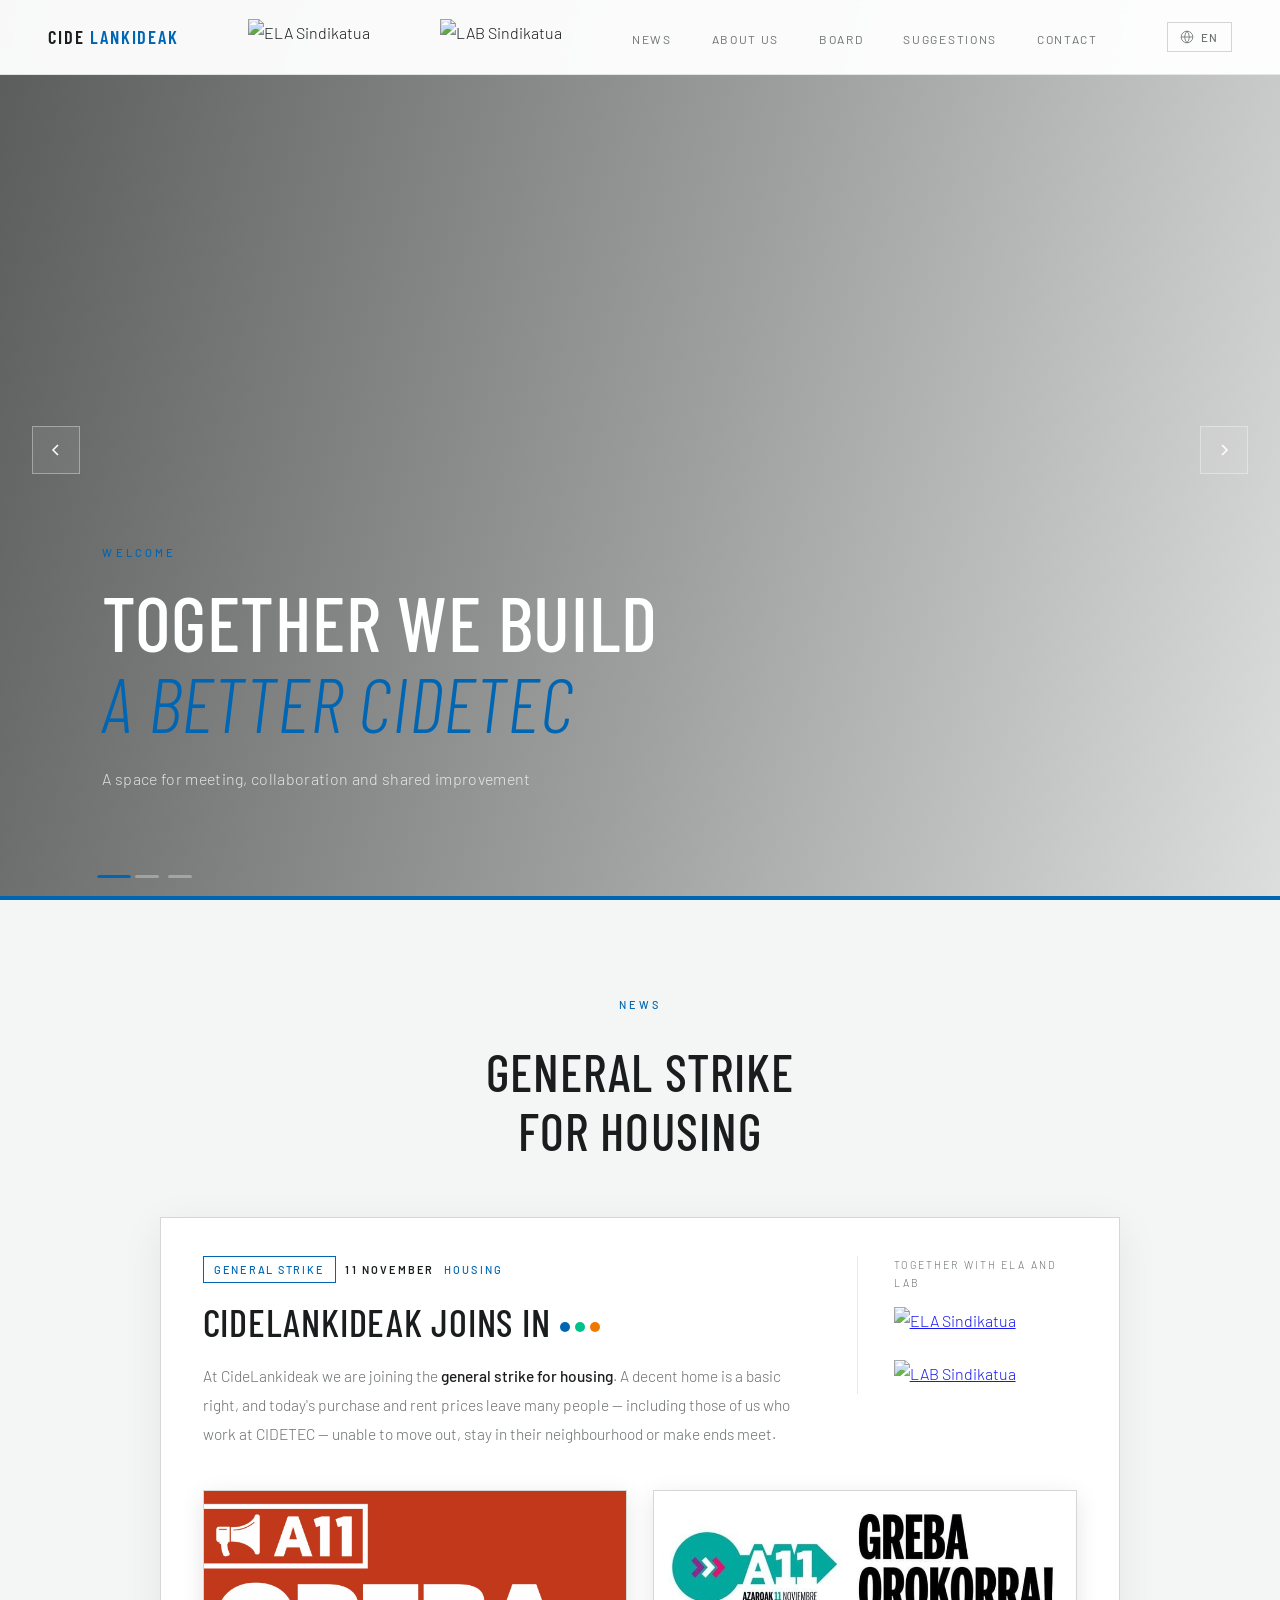
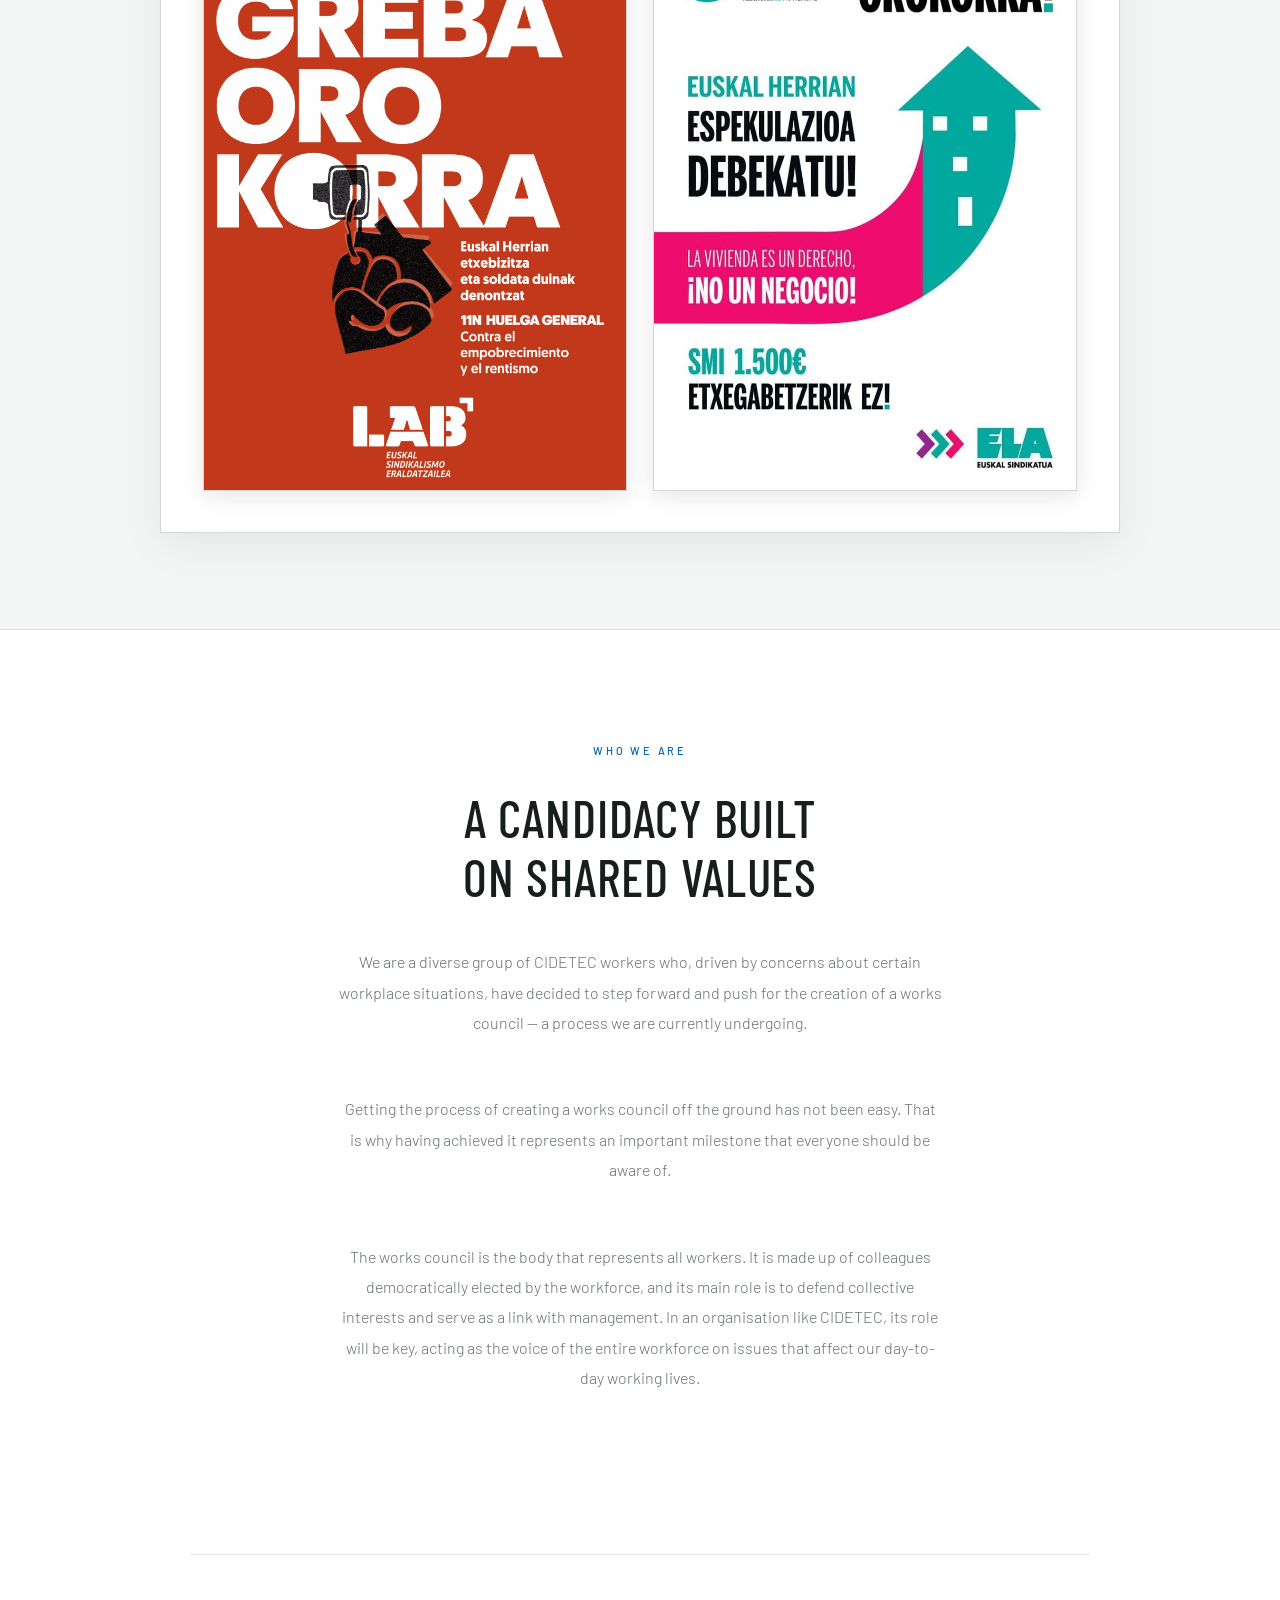
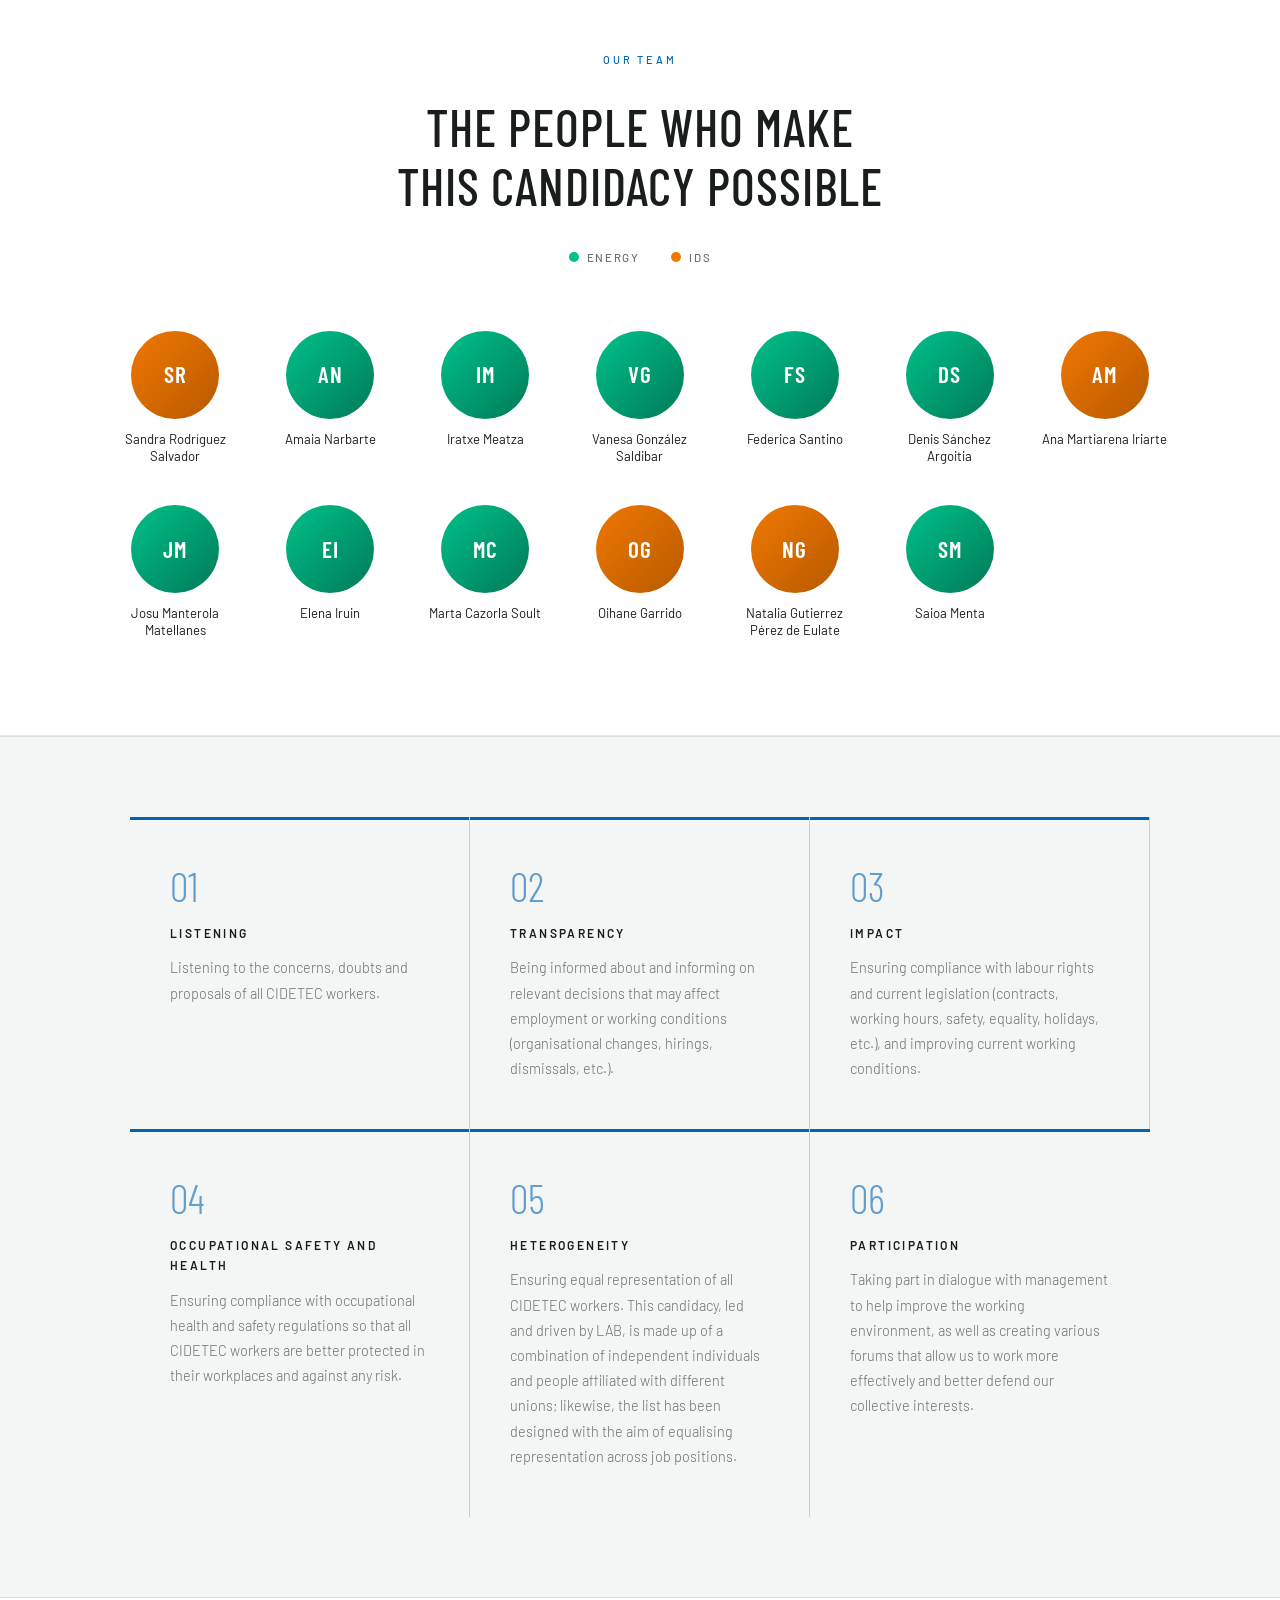
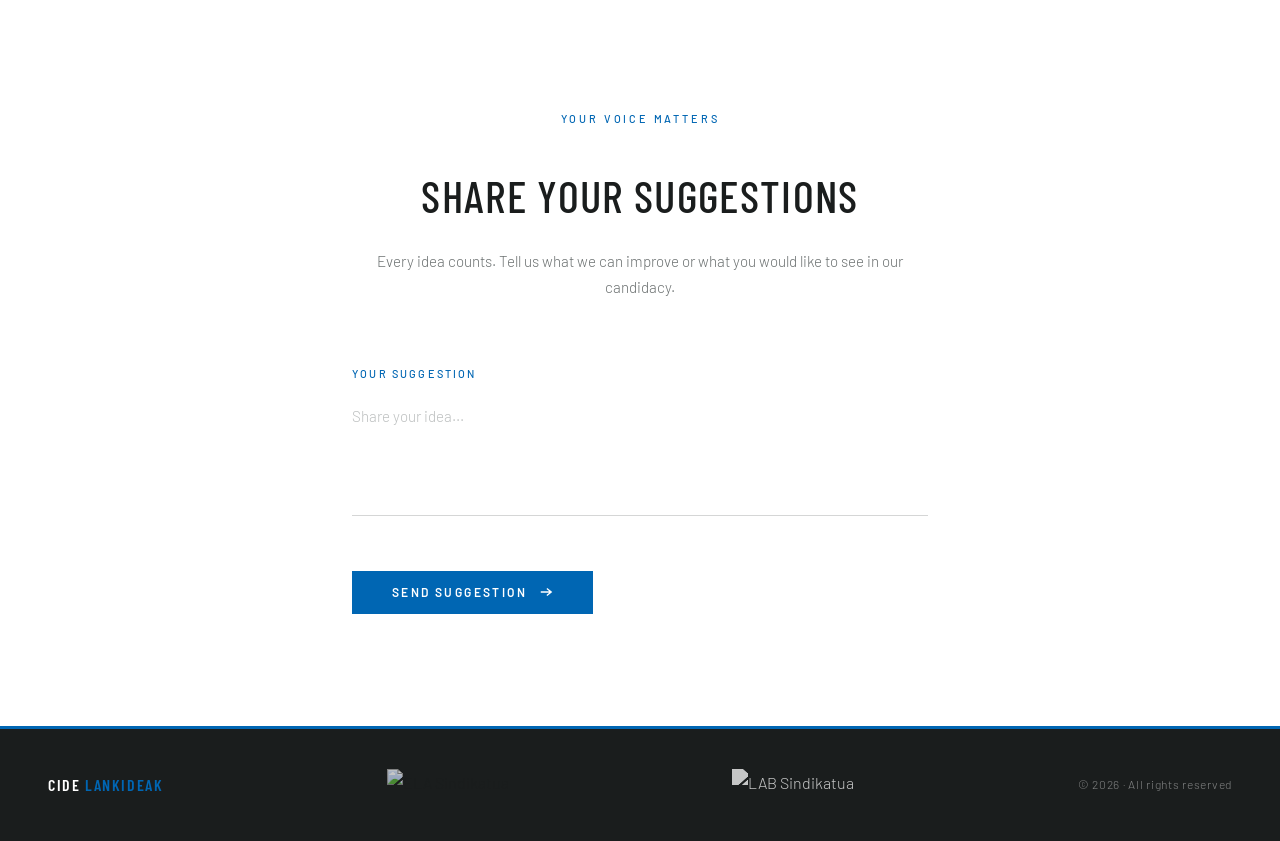
==== commit 669404ee: "Update with the strike." ====
--- a/en.html
+++ b/en.html
@@ -74,10 +74,6 @@
         <h2 class="description-title">General strike<br>for housing</h2>
       </div>
       <article class="news-card reveal">
-        <figure class="news-figure">
-          <img src="huelga-vivienda.svg" width="1200" height="800" loading="lazy"
-               alt="Illustration: CIDETEC's blue, green and orange arrows take on two suited men carrying suitcases full of banknotes that pour out of an apartment block. The green arrow electrocutes one, the orange one corrodes the other, and the blue one cheers the others on.">
-        </figure>
         <div class="news-body">
           <div class="news-meta"><span class="news-chip">General strike</span><time datetime="2026-11-11">11 November</time><span>Housing</span></div>
           <h3 class="news-title">CideLankideak joins in<span class="arrow-dots" aria-hidden="true"><i></i><i></i><i></i></span></h3>
--- a/styles.css
+++ b/styles.css
@@ -631,8 +631,6 @@
   border: 1px solid var(--line-dark);
   box-shadow: 0 10px 40px rgba(0,0,0,0.07);
 }
-.news-figure { margin: 0; position: relative; background: #8ccdf0; }
-.news-figure img { display: block; width: 100%; height: auto; }
 .news-body {
   padding: 2.4rem 2.6rem 2.6rem;
   display: grid;
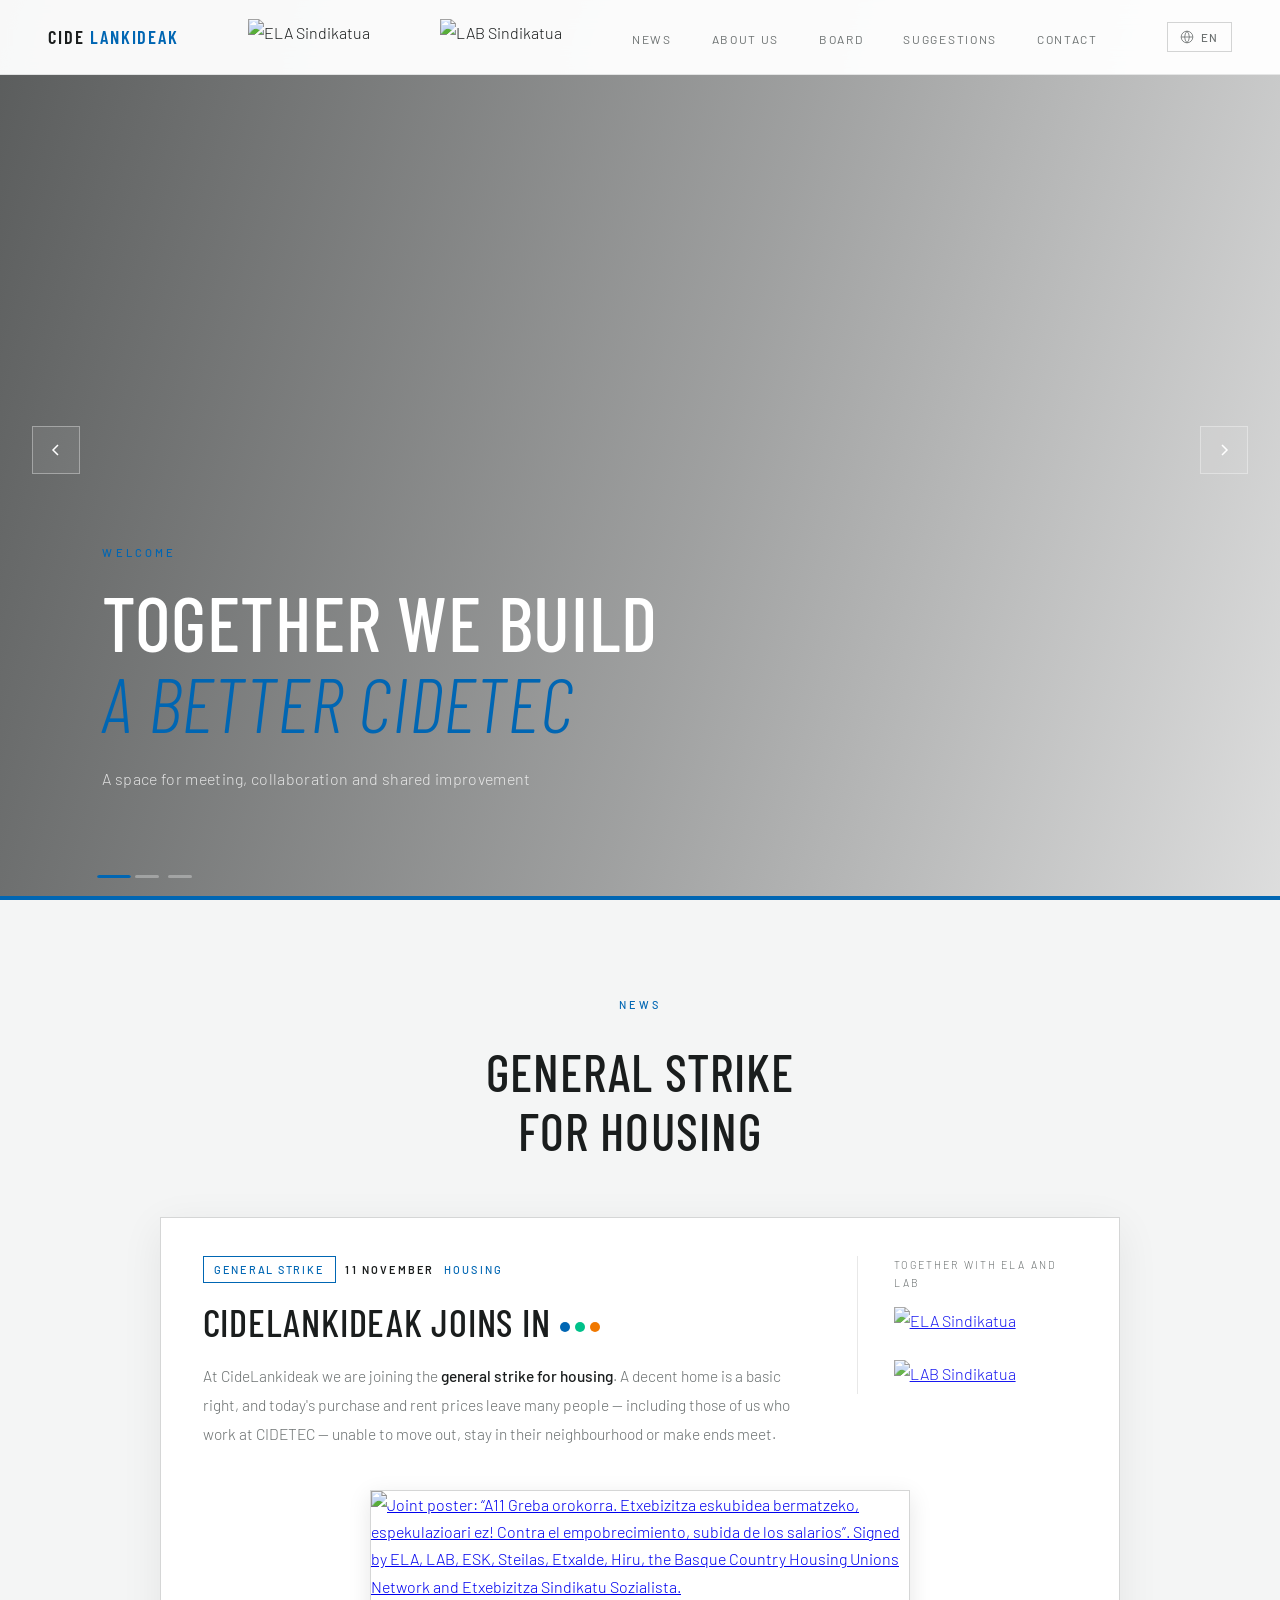
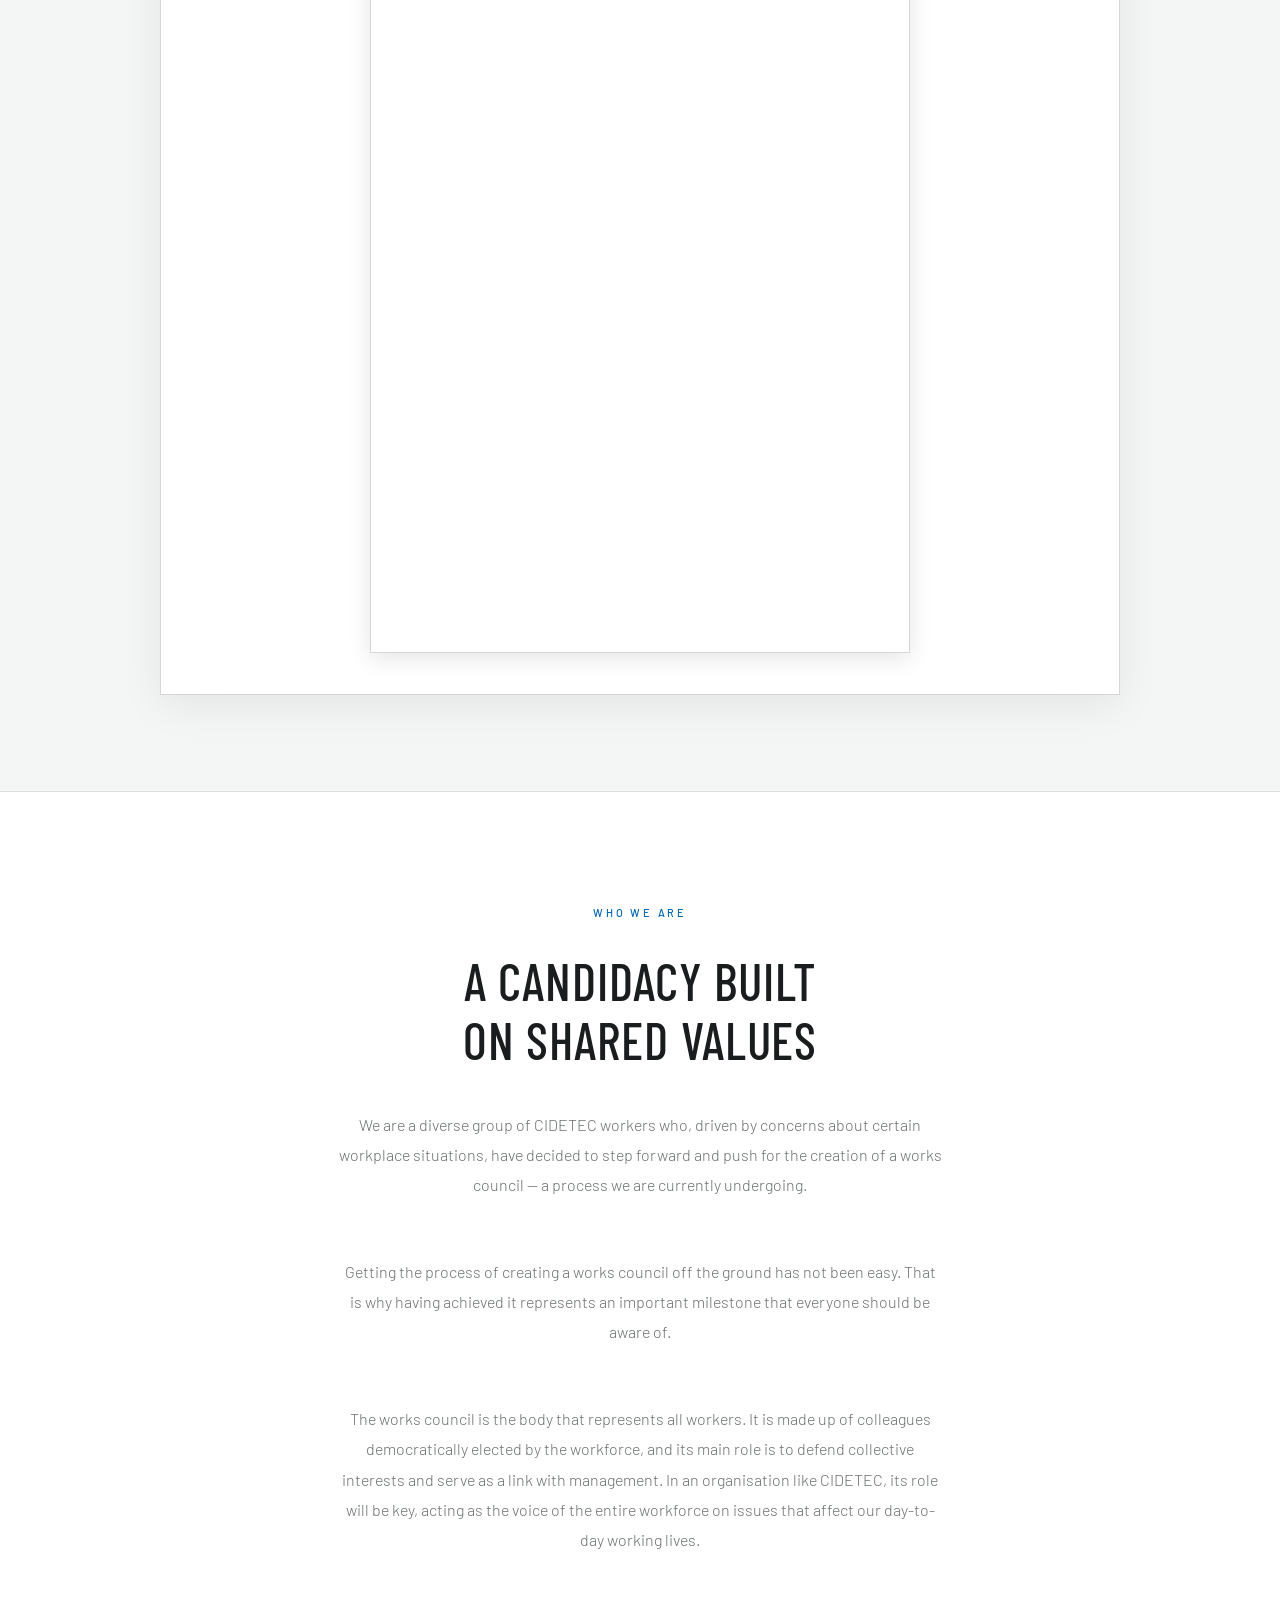
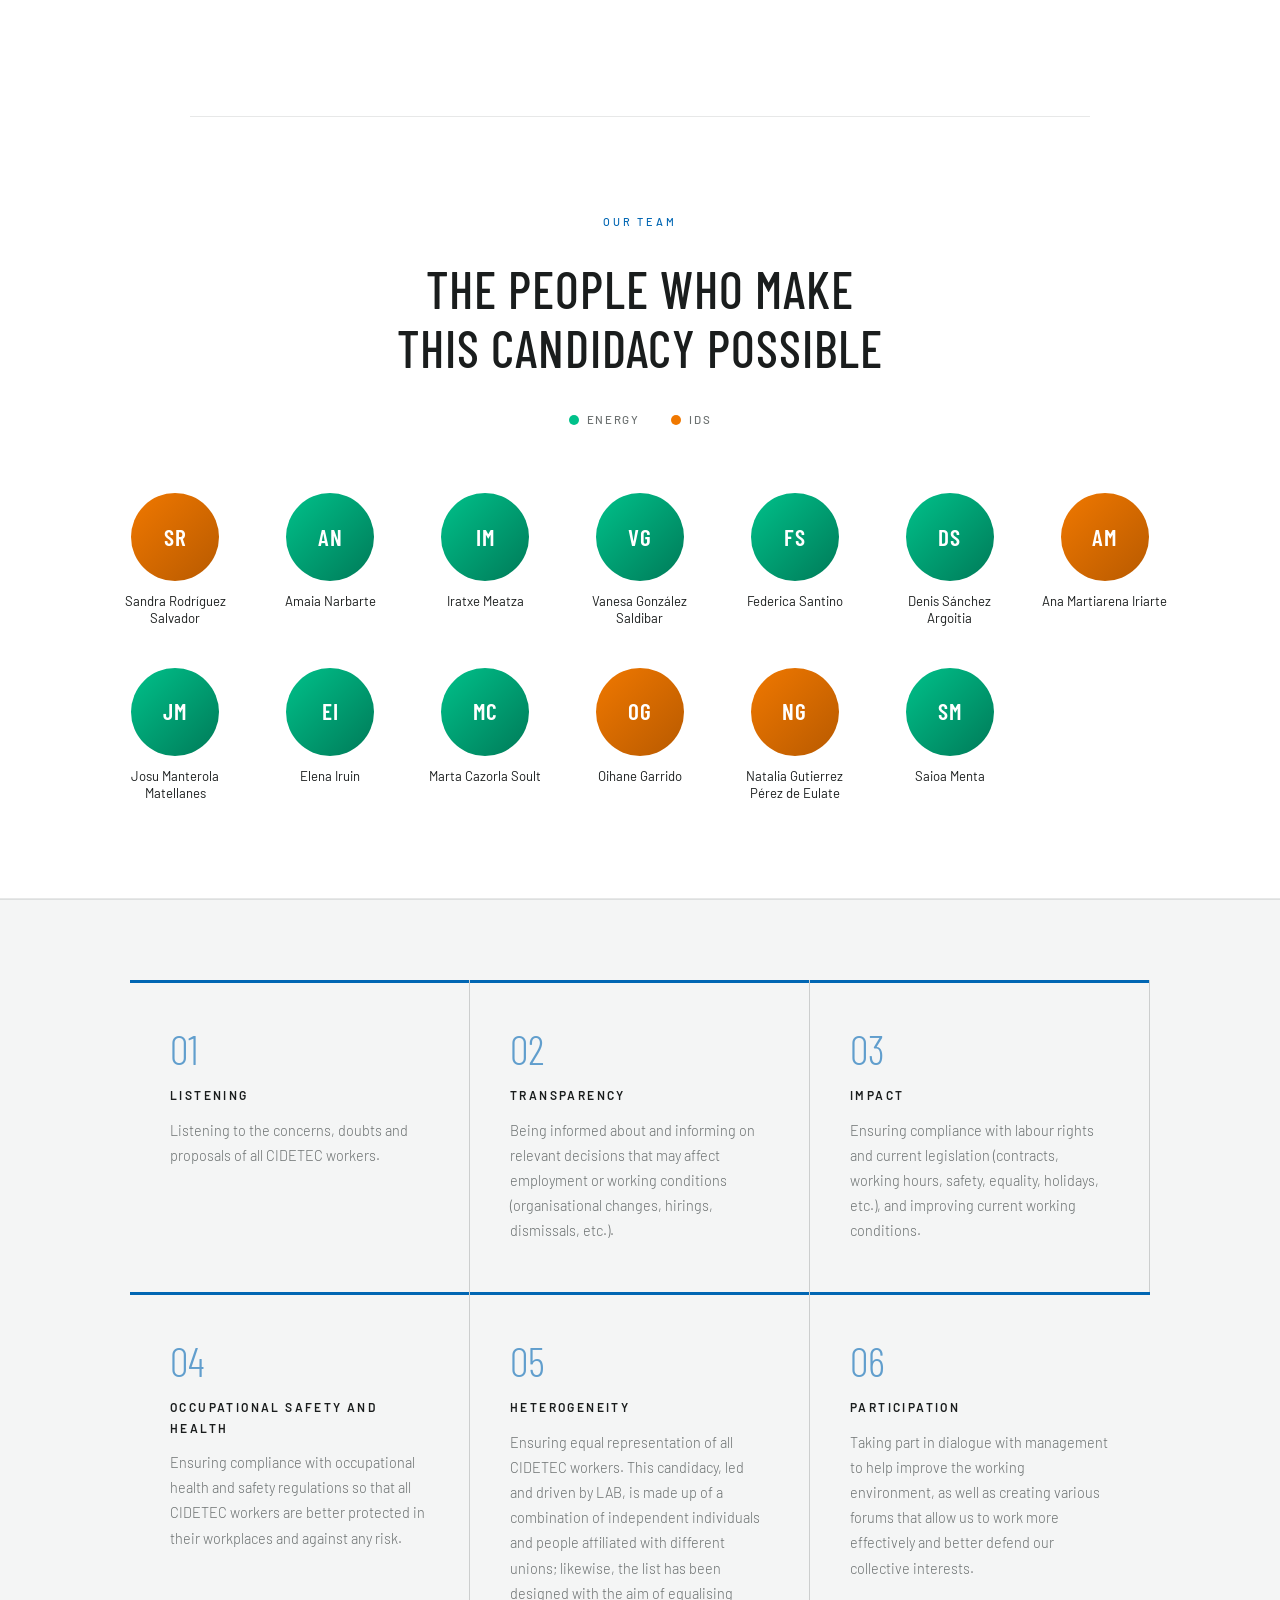
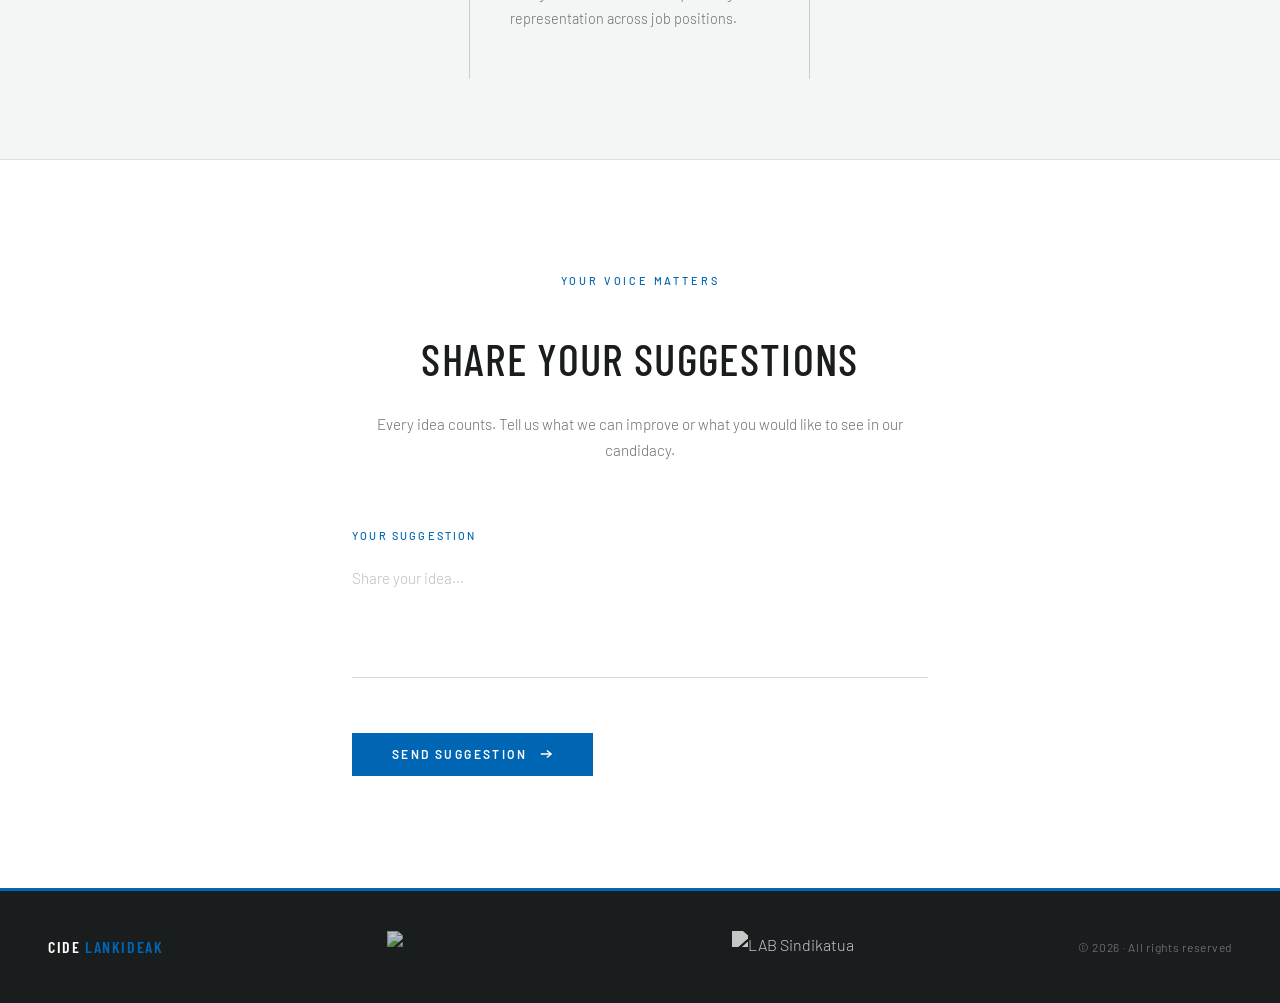
==== commit e2d97776: "Con el último cartel" ====
--- a/en.html
+++ b/en.html
@@ -86,11 +86,8 @@
             </div>
           </div>
           <div class="news-posters">
-            <a class="news-poster" href="cartel-lab.jpg" target="_blank" rel="noopener" aria-label="Open the LAB poster">
-              <img src="cartel-lab.jpg" width="1400" height="1983" loading="lazy" alt="LAB poster: “Greba orokorra. 11N huelga general. Contra el empobrecimiento y el rentismo”.">
-            </a>
-            <a class="news-poster" href="cartel-ela.jpg" target="_blank" rel="noopener" aria-label="Open the ELA poster">
-              <img src="cartel-ela.jpg" width="800" height="1131" loading="lazy" alt="ELA poster: “Greba orokorra! A11, 11 November. Euskal Herrian espekulazioa debekatu! La vivienda es un derecho, ¡no un negocio! SMI 1.500 €, etxegabetzerik ez!”.">
+            <a class="news-poster" href="cartel-conjunto.jpg" target="_blank" rel="noopener" aria-label="Open the joint poster">
+              <img src="cartel-conjunto.jpg" width="1400" height="1980" loading="lazy" alt="Joint poster: “A11 Greba orokorra. Etxebizitza eskubidea bermatzeko, espekulazioari ez! Contra el empobrecimiento, subida de los salarios”. Signed by ELA, LAB, ESK, Steilas, Etxalde, Hiru, the Basque Country Housing Unions Network and Etxebizitza Sindikatu Sozialista.">
             </a>
           </div>
         </div>
--- a/styles.css
+++ b/styles.css
@@ -685,8 +685,8 @@
 .news-body > .news-posters {
   grid-column: 1 / -1;
   display: grid;
-  grid-template-columns: 1fr 1fr;
-  gap: 1.6rem;
+  grid-template-columns: minmax(0, 540px);
+  justify-content: center;
   margin-top: 1.6rem;
 }
 .news-poster {
@@ -712,9 +712,6 @@
   .news-body { grid-template-columns: 1fr; padding: 1.8rem 1.4rem 2rem; }
   .news-unions { grid-column: 1; grid-row: auto; margin-top: 0.6rem; padding: 1.3rem 0 0; border-left: none; border-top: 1px solid var(--line); }
   .news-unions-row { flex-direction: row; align-items: center; gap: 1.6rem; flex-wrap: wrap; }
-}
-@media (max-width: 600px) {
-  .news-body > .news-posters { grid-template-columns: 1fr; }
 }
 @media (max-width: 768px) {
   .section-news { padding: 4rem 1.2rem; }
